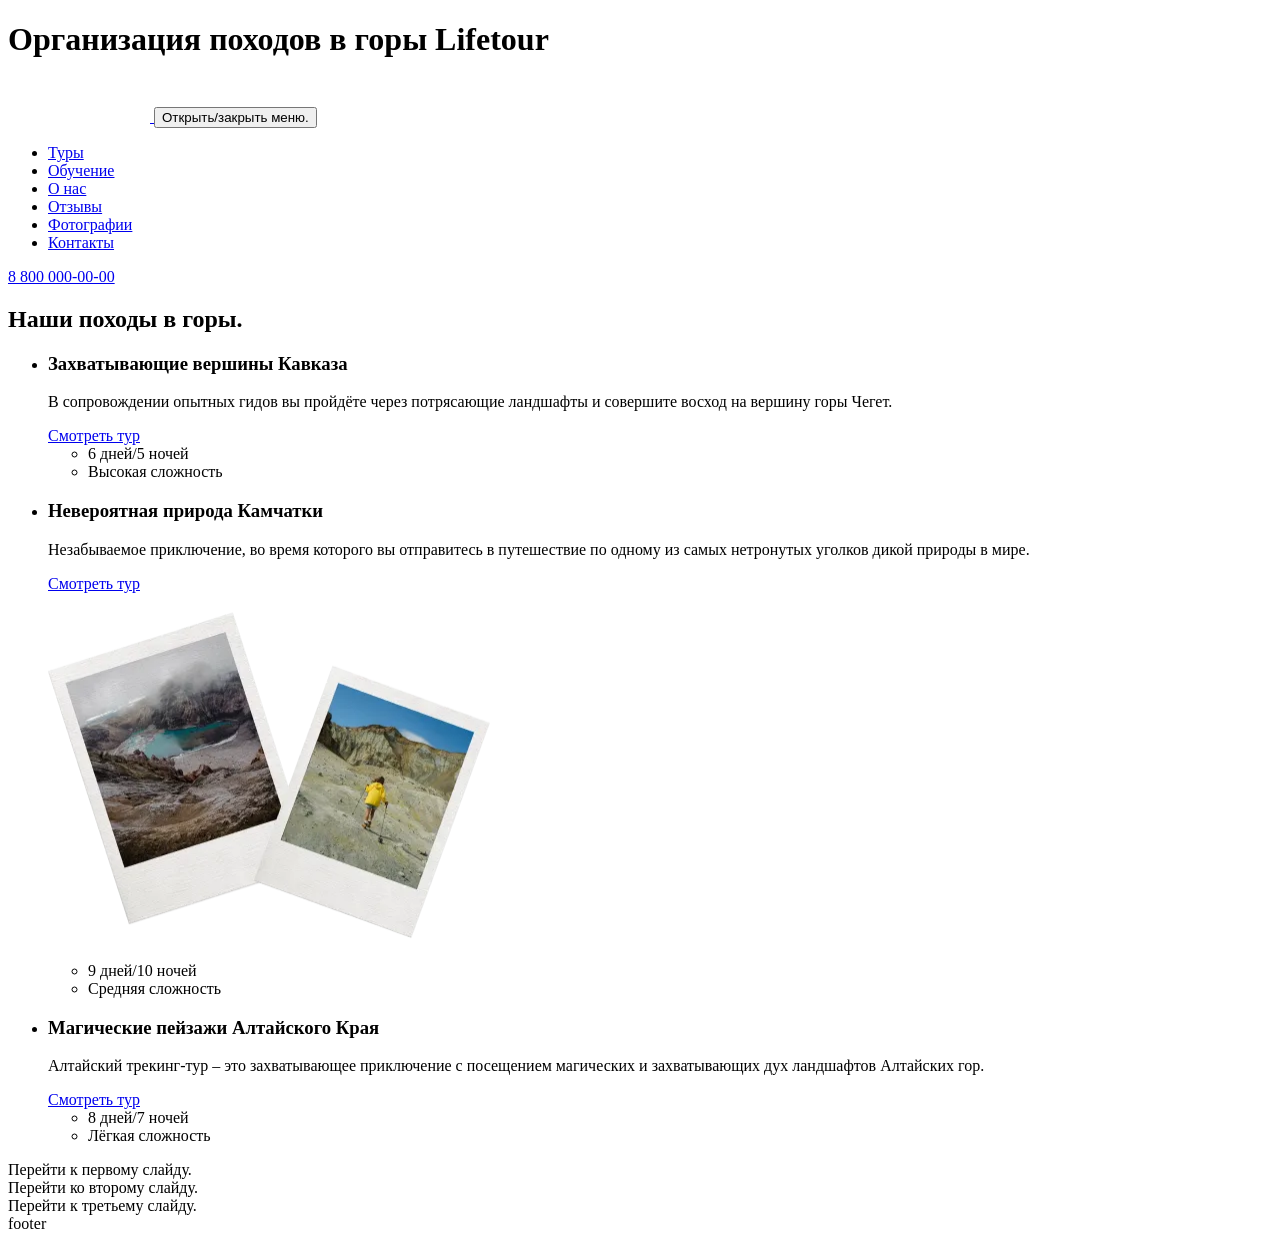
==== source/index.html @ 51456b92 "add header and hero blocks" ====
<!DOCTYPE html>
<html lang="ru" data-validate="html">

<head>

  <meta charset="UTF-8">
  <meta name="viewport" content="width=device-width, initial-scale=1.0">
  <meta name="description" content="Организация походов в горы Lifetour.">
  <title>Путешествия с Lifetour</title>
  <!-- <link rel="preload" href="fonts/montserrat/montserrat-bold.woff2" as="font" type="font/woff2" crossorigin="anonymous">
  <link rel="preload" href="fonts/montserrat/montserrat-extra-bold.woff2" as="font" type="font/woff2" crossorigin="anonymous">
  <link rel="preload" href="fonts/montserrat/montserrat-light.woff2" as="font" type="font/woff2" crossorigin="anonymous">
  <link rel="preload" href="fonts/montserrat/montserrat-medium.woff2" as="font" type="font/woff2" crossorigin="anonymous">
  <link rel="preload" href="fonts/montserrat/montserrat-regular.woff2" as="font" type="font/woff2" crossorigin="anonymous">
  <link rel="preload" href="fonts/montserrat/montserrat-semi-bold.woff2" as="font" type="font/woff2" crossorigin="anonymous"> -->
  <link rel="preload" href="fonts/montserrat/montserrat-bold.ttf" as="font" type="font/ttf" crossorigin="anonymous">
  <link rel="preload" href="fonts/montserrat/montserrat-extra-bold.ttf" as="font" type="font/ttf" crossorigin="anonymous">
  <link rel="preload" href="fonts/montserrat/montserrat-light.ttf" as="font" type="font/ttf" crossorigin="anonymous">
  <link rel="preload" href="fonts/montserrat/montserrat-medium.ttf" as="font" type="font/ttf" crossorigin="anonymous">
  <link rel="preload" href="fonts/montserrat/montserrat-regular.ttf" as="font" type="font/ttf" crossorigin="anonymous">
  <link rel="preload" href="fonts/montserrat/montserrat-semi-bold.ttf" as="font" type="font/ttf" crossorigin="anonymous">
  <link rel="icon" href="favicon.ico">
  <link rel="icon" type="image/png" sizes="32x32" href="img/favicon.png">
  <link rel="stylesheet" href="sass/style.scss">

</head>

<body class="body">
  <div class="wrapper">

    <h1 class="visually-hidden">Организация походов в горы Lifetour</h1>

    <header class="header" id="header" data-test="header">
      <div class="header__container container">
        <nav class="header__nav nav nav--closed nav--nojs">
          <a class="nav__logo logo" href="index.html" aria-current="page">
            <picture>
              <img src="img/logo.svg" width="142" height="42" alt="Логотип компании Lifetour.">
            </picture>
          </a>
          <button class="nav__toggle button-reset" type="button">
            <span class="visually-hidden">Открыть/закрыть меню.</span>
          </button>

          <ul class="nav__list list-reset">
            <li class="nav__item">
              <a class="nav__link link-reset" href="#tours">Туры</a>
            </li>
            <li class="nav__item">
              <a class="nav__link link-reset" href="#training">Обучение</a>
            </li>
            <li class="nav__item">
              <a class="nav__link link-reset" href="#about">О нас</a>
            </li>
            <li class="nav__item">
              <a class="nav__link link-reset" href="#reviews">Отзывы</a>
            </li>
            <li class="nav__item">
              <a class="nav__link link-reset" href="#gallery">Фотографии</a>
            </li>
            <li class="nav__item">
              <a class="nav__link link-reset" href="#form">Контакты</a>
            </li>
          </ul>

          <a class="nav__contacts link-reset" href="tel:88000000000">8 800 000-00-00</a>
        </nav>
      </div>
    </header>

    <main class="main-content">

      <section class="hero" id="hero" data-test="hero">

        <h2 class="visually-hidden">Наши походы в горы.</h2>

        <div class="hero__container">

          <div class="hero__swiper swiper">

            <ul class="hero__list list-reset swiper-wrapper">

              <li class="hero__item swiper-slide" tabindex="0">
                <div class="hero__item-wrapper">
                  <div class="hero__item-content">
                    <h3>Захватывающие вершины&nbsp;Кавказа</h3>
                    <p>В сопровождении опытных гидов вы пройдёте через потрясающие ландшафты и совершите восход на вершину горы Чегет.</p>
                  </div>
                  <a class="hero__content-button button" href="#form">Смотреть тур</a>

                  <ul class="hero__details-list list-reset">
                    <li class="hero__details-item hero__details-item--time">6 дней/5 ночей</li>
                    <li class="hero__details-item hero__details-item--level">Высокая сложность</li>
                  </ul>

                </div>

              </li>

              <li class="hero__item swiper-slide" tabindex="0">
                <div class="hero__item-wrapper">
                  <div class="hero__item-content">
                    <h3>Невероятная природа Камчатки</h3>
                    <p>Незабываемое приключение, во время которого вы отправитесь в путешествие по одному из самых нетронутых уголков дикой природы в мире.</p>
                  </div>

                  <a class="hero__content-button button" href="#form">Смотреть тур</a>

                  <div class="hero__image">
                    <picture>
                      <source type="image/webp" media="(min-width: 1440px)" srcset="img/hero/2-hero-desktop-img@1.webp 1x, img/hero/2-hero-desktop-img@2.webp 2x" width="410" height="459">
                      <source type="image/png" media="(min-width: 1440px)" srcset="img/hero/2-hero-desktop-img@1.png 1x, img/hero/2-hero-desktop-img@2.png 2x" width="410" height="459">
                      <source type="image/webp" media="(min-width: 768px)" srcset="img/hero/2-hero-tablet-img@1.webp 1x, img/hero/2-hero-tablet-img@1.webp 2x" width="442" height="365">
                      <img src="img/hero/2-hero-tablet-img@1.png" srcset="img/hero/2-hero-tablet-img@2.png 2x" alt="Две фотографии походов по Камчатке в рамке полароид. На первой - вулкан. На второй - девушка в жёлтом с трекинговыми палками." width="442" height="365">
                    </picture>
                  </div>

                  <ul class="hero__details-list list-reset">
                    <li class="hero__details-item hero__details-item--time">9 дней/10 ночей</li>
                    <li class="hero__details-item hero__details-item--level">Средняя сложность</li>
                  </ul>

                </div>

              </li>

              <li class="hero__item swiper-slide" tabindex="0">
                <div class="hero__item-wrapper">
                  <div class="hero__item-content">
                    <h3>Магические пейзажи Алтайского Края</h3>
                    <p>Алтайский трекинг-тур – это захватывающее приключение с посещением магических и захватывающих дух ландшафтов Алтайских гор.</p>
                  </div>
                  <a class="hero__content-button button" href="#form">Смотреть тур</a>

                  <ul class="hero__details-list list-reset">
                    <li class="hero__details-item hero__details-item--time">8 дней/7 ночей</li>
                    <li class="hero__details-item hero__details-item--level">Лёгкая сложность</li>
                  </ul>

                </div>

              </li>

            </ul>

            <div class="hero__pagination swiper-pagination">
              <div class="hero__pagination-bullet swiper-pagination-bullet swiper-pagination-bullet-active" tabindex="0" role="button" aria-current="true">
                <span class="visually-hidden">Перейти к первому слайду.</span>
              </div>
              <div class="hero__pagination-bullet swiper-pagination-bullet" tabindex="0" role="button" aria-current="true">
                <span class="visualy-hidden">Перейти ко второму слайду.</span>
              </div>
              <div class="hero__pagination-bullet swiper-pagination-bullet" tabindex="0" role="button" aria-current="true">
                <span class="visualy-hidden">Перейти к третьему слайду.</span>
              </div>
            </div>

          </div>

        </div>

      </section>

      <!-- <section class="tours" id="tours" data-test="tours">
        tours
      </section>

      <section class="training" id="training" data-test="training">
        training
      </section>

      <section class="about" id="about" data-test="about">
        about
      </section>

      <section class="reviews" id="reviews" data-test="reviews">
        reviews
      </section>

      <section class="advantages" id="advantages" data-test="adv">
        advantages
      </section>

      <section class="gallery" id="gallery" data-test="gallery">
        gallery
      </section>

      <section class="form" id="form" data-test="form">
        form
      </section> -->

    </main>

    <footer class="footer" id="footer" data-test="footer">
      footer
    </footer>

  </div>

  <!--  <img src="/__spritemap#sprite-logo-view" alt="Это спрайт">
  <svg>
    <use href="/__spritemap#sprite-user"></use>
  </svg>


  <div data-test="about">about</div>
  <div data-test="reviews">reviews</div>
  <div data-test="adv">adv</div>
  <div data-test="gallery">gallery</div>
  <div data-test="form">form</div>
  <div data-test="footer">footer</div> -->

  <script type="module" src="js/main.js"></script>
</body>

</html>
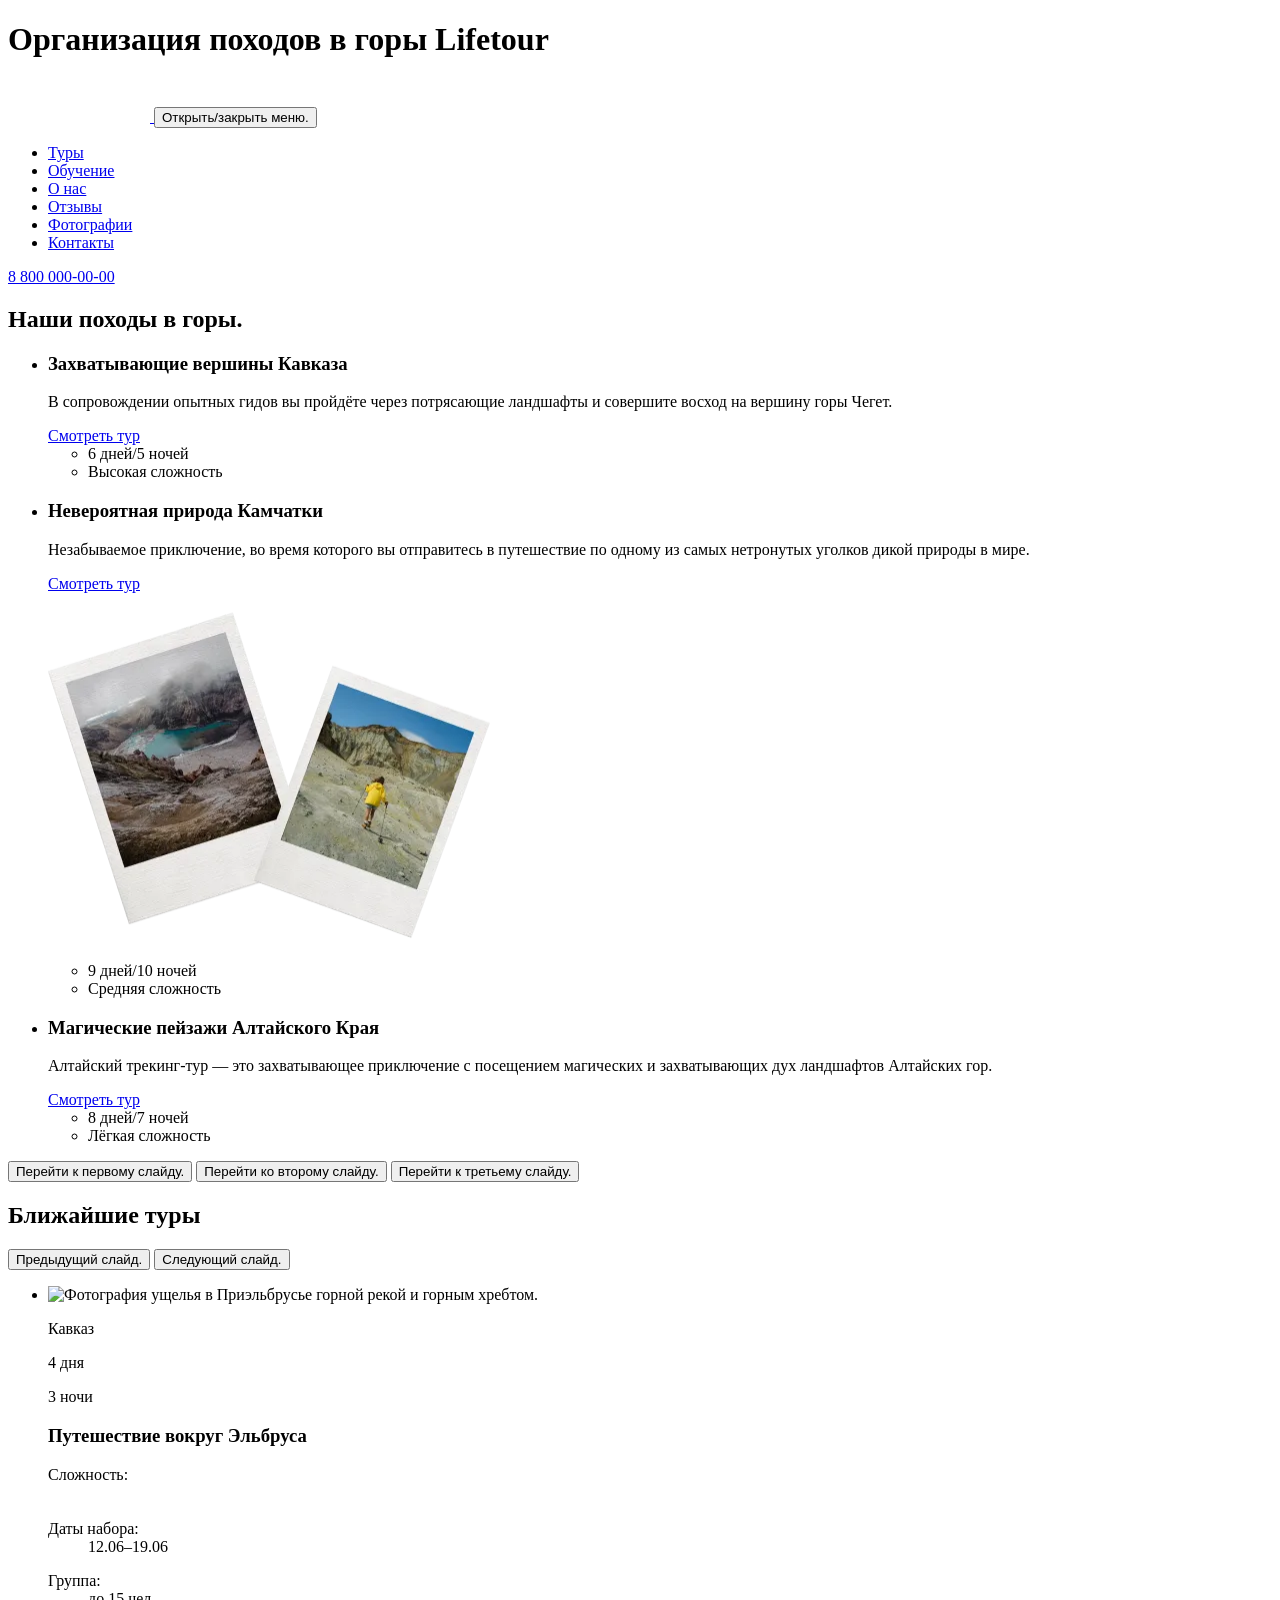
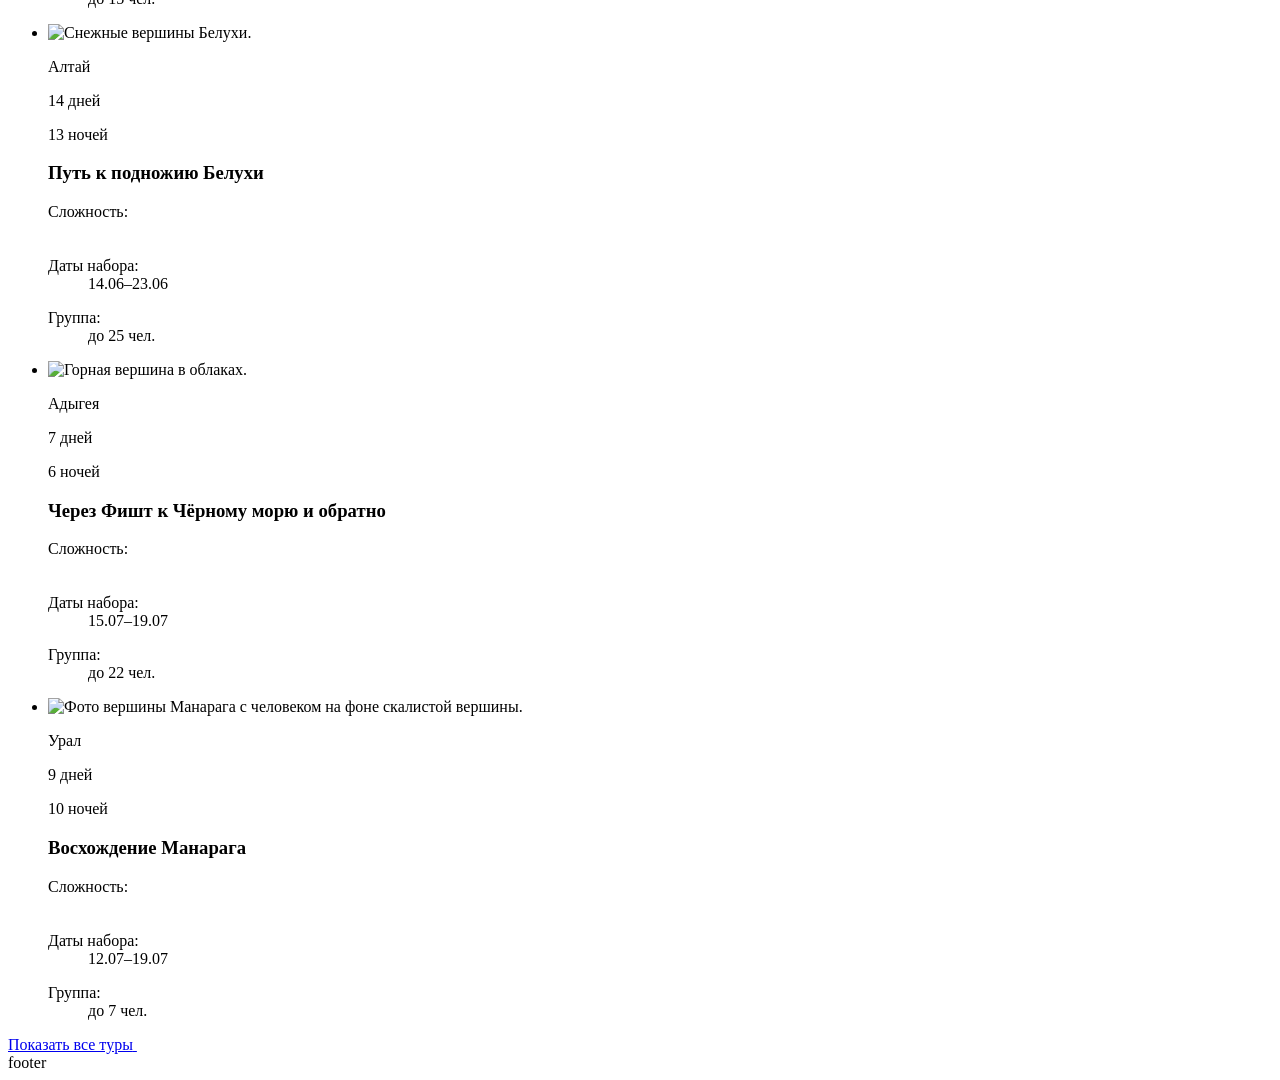
==== commit 0ef88bb6: "add the tours block" ====
--- a/source/index.html
+++ b/source/index.html
@@ -97,7 +97,7 @@
 
               </li>
 
-              <li class="hero__item swiper-slide" tabindex="0">
+              <li class="hero__item swiper-slide" tabindex="-1">
                 <div class="hero__item-wrapper">
                   <div class="hero__item-content">
                     <h3>Невероятная природа Камчатки</h3>
@@ -124,11 +124,11 @@
 
               </li>
 
-              <li class="hero__item swiper-slide" tabindex="0">
+              <li class="hero__item swiper-slide" tabindex="-1">
                 <div class="hero__item-wrapper">
                   <div class="hero__item-content">
                     <h3>Магические пейзажи Алтайского Края</h3>
-                    <p>Алтайский трекинг-тур – это захватывающее приключение с посещением магических и захватывающих дух ландшафтов Алтайских гор.</p>
+                    <p>Алтайский трекинг-тур — это захватывающее приключение с посещением магических и захватывающих дух ландшафтов Алтайских гор.</p>
                   </div>
                   <a class="hero__content-button button" href="#form">Смотреть тур</a>
 
@@ -144,15 +144,15 @@
             </ul>
 
             <div class="hero__pagination swiper-pagination">
-              <div class="hero__pagination-bullet swiper-pagination-bullet swiper-pagination-bullet-active" tabindex="0" role="button" aria-current="true">
+              <button class="hero__pagination-bullet swiper-pagination-bullet swiper-pagination-bullet-active" aria-current="true" type="button" tabindex="0">
                 <span class="visually-hidden">Перейти к первому слайду.</span>
-              </div>
-              <div class="hero__pagination-bullet swiper-pagination-bullet" tabindex="0" role="button" aria-current="true">
+              </button>
+              <button class="hero__pagination-bullet swiper-pagination-bullet" type="button" tabindex="-1">
                 <span class="visualy-hidden">Перейти ко второму слайду.</span>
-              </div>
-              <div class="hero__pagination-bullet swiper-pagination-bullet" tabindex="0" role="button" aria-current="true">
+              </button>
+              <button class="hero__pagination-bullet swiper-pagination-bullet" type="button" tabindex="-1">
                 <span class="visualy-hidden">Перейти к третьему слайду.</span>
-              </div>
+              </button>
             </div>
 
           </div>
@@ -161,11 +161,233 @@
 
       </section>
 
-      <!-- <section class="tours" id="tours" data-test="tours">
-        tours
-      </section>
-
-      <section class="training" id="training" data-test="training">
+      <section class="tours" id="tours" data-test="tours">
+
+        <div class="tours__container container">
+
+          <div class="tours__swiper swiper">
+
+            <div class="tours__title title">
+              <h2 data-content="Ближайшие туры">Ближайшие туры</h2>
+            </div>
+
+            <div class="tours__buttons swiper-button">
+              <button class="tours__button tours__button--prev button-reset swiper-button swiper-button-prev" type="button">
+                <span class="visually-hidden">Предыдущий слайд.</span>
+              </button>
+
+              <button class="tours__button tours__button--next  button-reset swiper-button swiper-button-next" type="button">
+                <span class="visually-hidden">Следующий слайд.</span>
+              </button>
+            </div>
+
+            <ul class="tours__list list-reset swiper-wrapper">
+
+              <li class="tours__item swiper-slide">
+
+                <div class="tours__card-image">
+                  <picture>
+                    <source type="image/webp" srcset="img/tours/1-tours-card@1.webp 1x, img/tours/1-tours-card@2.webp 2x">
+                    <img src="img/tours/1-tours-card@1.jpg" srcset="img/tours/1-tours-card@2.jpg 2x" alt="Фотография ущелья в Приэльбрусье горной рекой и горным хребтом." width="380" height="416">
+                  </picture>
+                </div>
+
+                <div class="tours__content">
+                  <div class="tours__card-info">
+                    <p class="tours__place">Кавказ</p>
+                    <div class="tours__stats">
+                      <p class="tours__stats-days">4 дня</p>
+                      <p class="tours__stats-nights">3 ночи</p>
+                    </div>
+                  </div>
+
+                  <h3 class="tours__card-title">Путешествие вокруг Эльбруса</h3>
+
+                  <div class="tours__card-details">
+
+                    <dl class="tours__card-level">
+                      <dt class="tours__card-term">Сложность:</dt>
+                      <dd class="tours__card-description">
+                        <svg width="84" height="16" aria-hidden="true">
+                          <title class="visually-hidden">4 из 5 звезды.</title>
+                          <use href="/__spritemap#sprite-stars-4-out-of-5"></use>
+                        </svg>
+                      </dd>
+                    </dl>
+
+                    <dl class="tours__card-date">
+                      <dt class="tours__card-term">Даты набора:</dt>
+                      <dd class="tours__card-description">12.06–19.06</dd>
+                    </dl>
+
+                    <dl class="tours__card-group">
+                      <dt class="tours__card-term">Группа:</dt>
+                      <dd class="tours__card-description">до 15 чел.</dd>
+                    </dl>
+
+                  </div>
+                </div>
+
+              </li>
+
+              <li class="tours__item swiper-slide">
+
+                <div class="tours__card-image">
+                  <picture>
+                    <source type="image/webp" srcset="img/tours/2-tours-card@1.webp 1x, img/tours/2-tours-card@2.webp 2x">
+                    <img src="img/tours/2-tours-card@1.jpg" srcset="img/tours/2-tours-card@2.jpg 2x" alt="Снежные вершины Белухи." width="380" height="416">
+                  </picture>
+                </div>
+
+                <div class="tours__content">
+                  <div class="tours__card-info">
+                    <p class="tours__place">Алтай</p>
+                    <div class="tours__stats">
+                      <p class="tours__stats-days">14 дней</p>
+                      <p class="tours__stats-nights">13 ночей</p>
+                    </div>
+                  </div>
+
+                  <h3 class="tours__card-title">Путь к подножию Белухи</h3>
+
+                  <div class="tours__card-details">
+
+                    <dl class="tours__card-level">
+                      <dt class="tours__card-term">Сложность:</dt>
+                      <dd class="tours__card-description">
+                        <svg width="84" height="16" aria-hidden="true">
+                          <title class="visually-hidden">3 из 5 звезд.</title>
+                          <use href="/__spritemap#sprite-stars-3-out-of-5"></use>
+                        </svg>
+                      </dd>
+                    </dl>
+
+                    <dl class="tours__card-date">
+                      <dt class="tours__card-term">Даты набора:</dt>
+                      <dd class="tours__card-description">14.06–23.06</dd>
+                    </dl>
+
+                    <dl class="tours__card-group">
+                      <dt class="tours__card-term">Группа:</dt>
+                      <dd class="tours__card-description">до 25 чел.</dd>
+                    </dl>
+
+                  </div>
+                </div>
+
+              </li>
+
+              <li class="tours__item swiper-slide">
+
+                <div class="tours__card-image">
+                  <picture>
+                    <source type="image/webp" srcset="img/tours/3-tours-card@1.webp 1x, img/tours/3-tours-card@2.webp 2x">
+                    <img src="img/tours/3-tours-card@1.jpg" srcset="img/tours/3-tours-card@2.jpg 2x" alt="Горная вершина в облаках." width="380" height="416">
+                  </picture>
+                </div>
+
+                <div class="tours__content">
+                  <div class="tours__card-info">
+                    <p class="tours__place">Адыгея</p>
+                    <div class="tours__stats">
+                      <p class="tours__stats-days">7 дней</p>
+                      <p class="tours__stats-nights">6 ночей</p>
+                    </div>
+                  </div>
+
+                  <h3 class="tours__card-title">Через Фишт
+                    к Чёрному морю и обратно</h3>
+
+                  <div class="tours__card-details">
+
+                    <dl class="tours__card-level">
+                      <dt class="tours__card-term">Сложность:</dt>
+                      <dd class="tours__card-description">
+                        <svg width="84" height="16" aria-hidden="true">
+                          <title class="visually-hidden">4 из 5 звезды.</title>
+                          <use href="/__spritemap#sprite-stars-4-out-of-5"></use>
+                        </svg>
+                      </dd>
+                    </dl>
+
+                    <dl class="tours__card-date">
+                      <dt class="tours__card-term">Даты набора:</dt>
+                      <dd class="tours__card-description">15.07–19.07</dd>
+                    </dl>
+
+                    <dl class="tours__card-group">
+                      <dt class="tours__card-term">Группа:</dt>
+                      <dd class="tours__card-description">до 22 чел.</dd>
+                    </dl>
+
+                  </div>
+                </div>
+
+              </li>
+
+              <li class="tours__item swiper-slide">
+
+                <div class="tours__card-image">
+                  <picture>
+                    <source type="image/webp" srcset="img/tours/4-tours-card@1.webp 1x, img/tours/4-tours-card@2.webp 2x">
+                    <img src="img/tours/4-tours-card@1.jpg" srcset="img/tours/4-tours-card@2.jpg 2x" alt="Фото вершины Манарага с человеком на фоне скалистой вершины." width="380" height="416">
+                  </picture>
+                </div>
+
+                <div class="tours__content">
+                  <div class="tours__card-info">
+                    <p class="tours__place">Урал</p>
+                    <div class="tours__stats">
+                      <p class="tours__stats-days">9 дней</p>
+                      <p class="tours__stats-nights">10 ночей</p>
+                    </div>
+                  </div>
+
+                  <h3 class="tours__card-title">Восхождение
+                    Манарага</h3>
+
+                  <div class="tours__card-details">
+
+                    <dl class="tours__card-level">
+                      <dt class="tours__card-term">Сложность:</dt>
+                      <dd class="tours__card-description">
+                        <svg width="84" height="16" aria-hidden="true">
+                          <title class="visually-hidden">5 из 5 звезд.</title>
+                          <use href="/__spritemap#sprite-stars-5-out-of-5"></use>
+                        </svg>
+                      </dd>
+                    </dl>
+
+                    <dl class="tours__card-date">
+                      <dt class="tours__card-term">Даты набора:</dt>
+                      <dd class="tours__card-description">12.07–19.07</dd>
+                    </dl>
+
+                    <dl class="tours__card-group">
+                      <dt class="tours__card-term">Группа:</dt>
+                      <dd class="tours__card-description">до 7 чел.</dd>
+                    </dl>
+
+                  </div>
+                </div>
+
+              </li>
+
+            </ul>
+
+          </div>
+
+          <a class="tours__link link-reset" href="#advantages">
+            <span class="tours__link-text">Показать все туры</span>
+            <svg width="9" height="14" aria-hidden="true">
+              <use href="/__spritemap#sprite-link-arrow"></use>
+            </svg>
+          </a>
+
+        </div>
+      </section>
+
+      <!-- <section class="training" id="training" data-test="training">
         training
       </section>
 
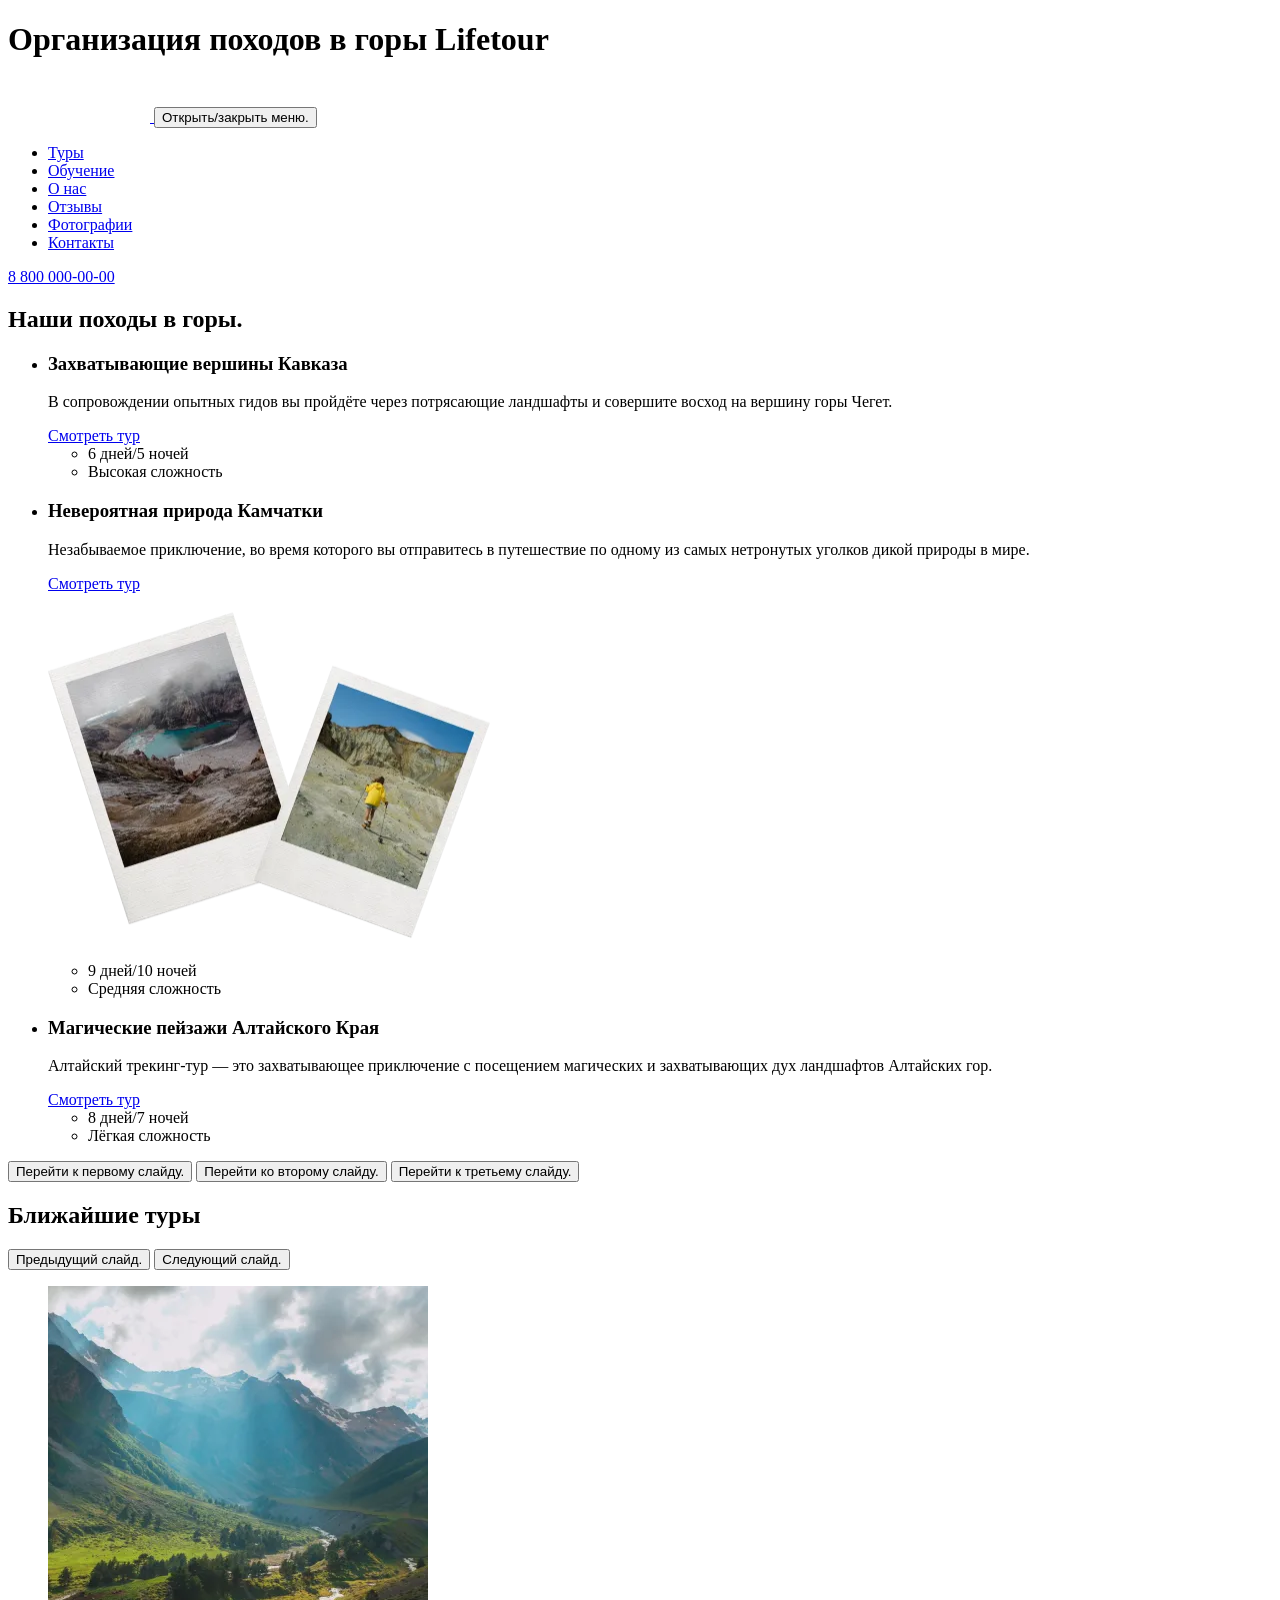
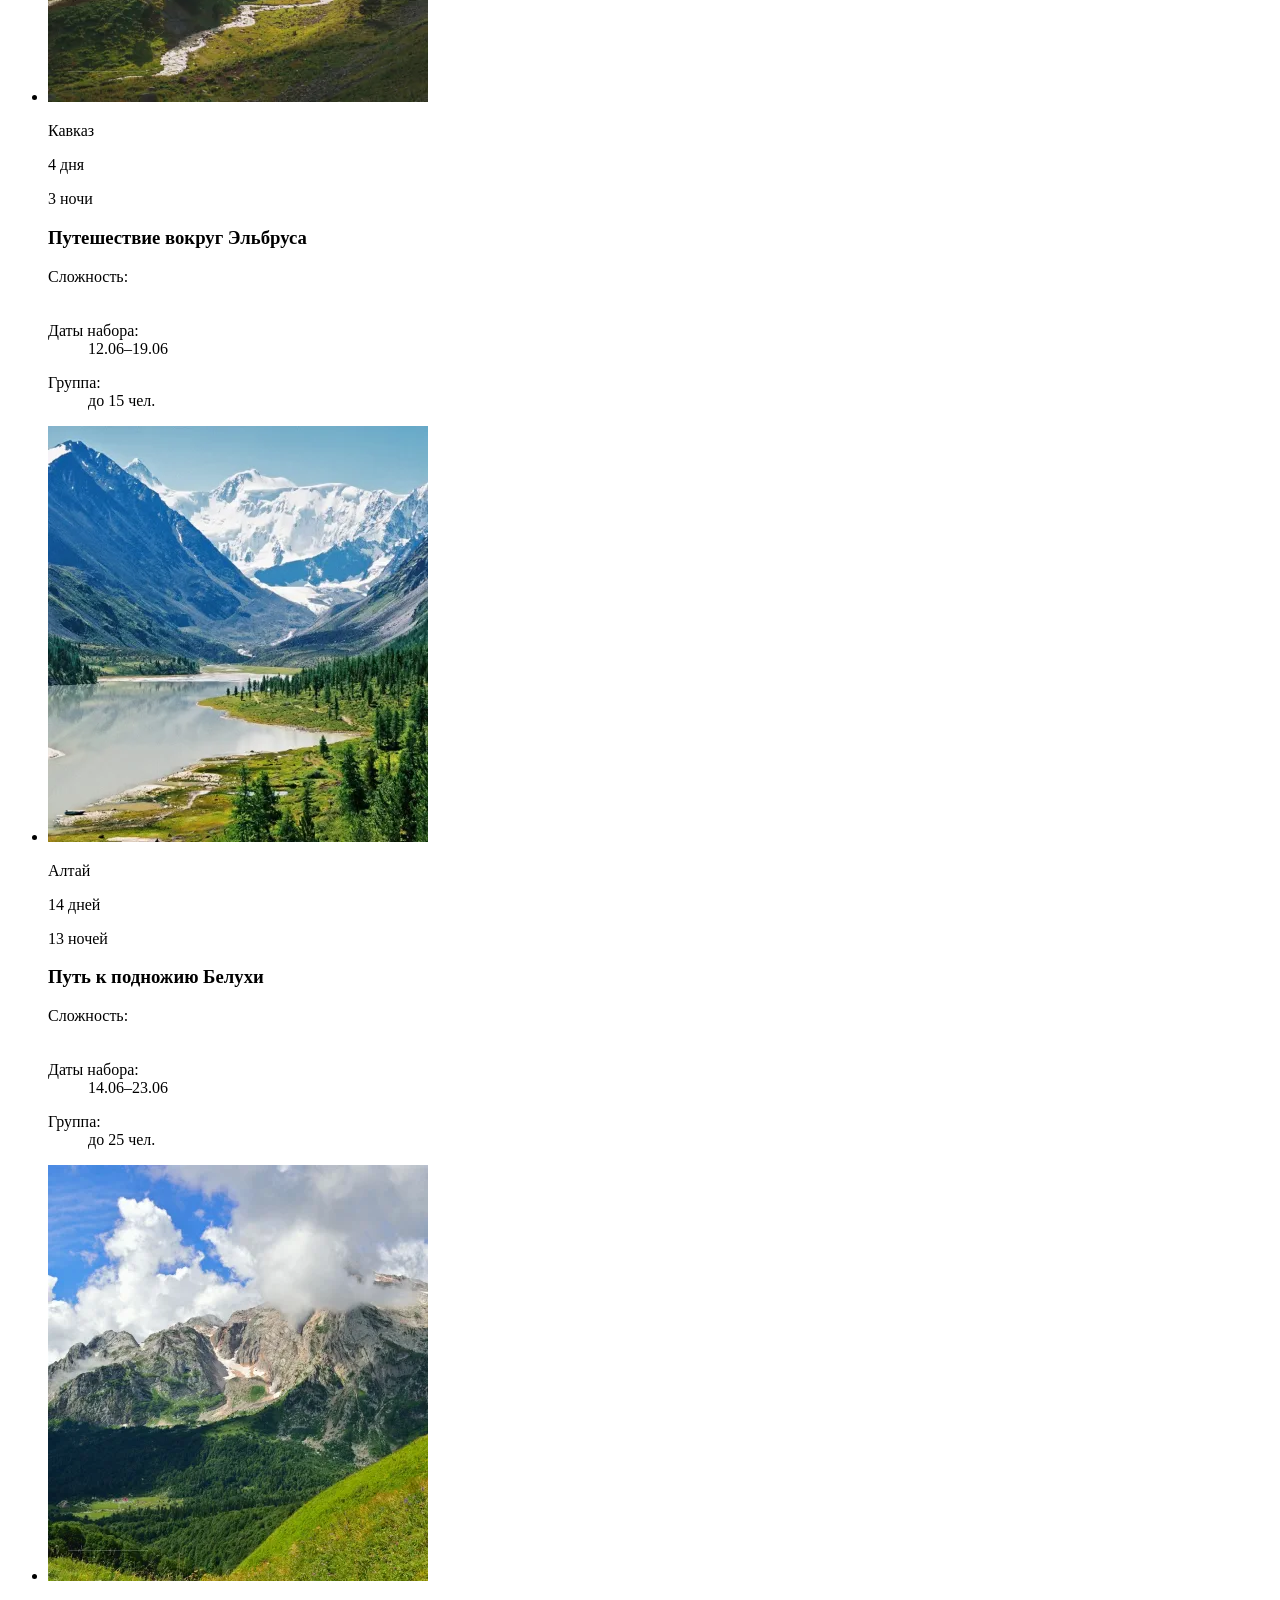
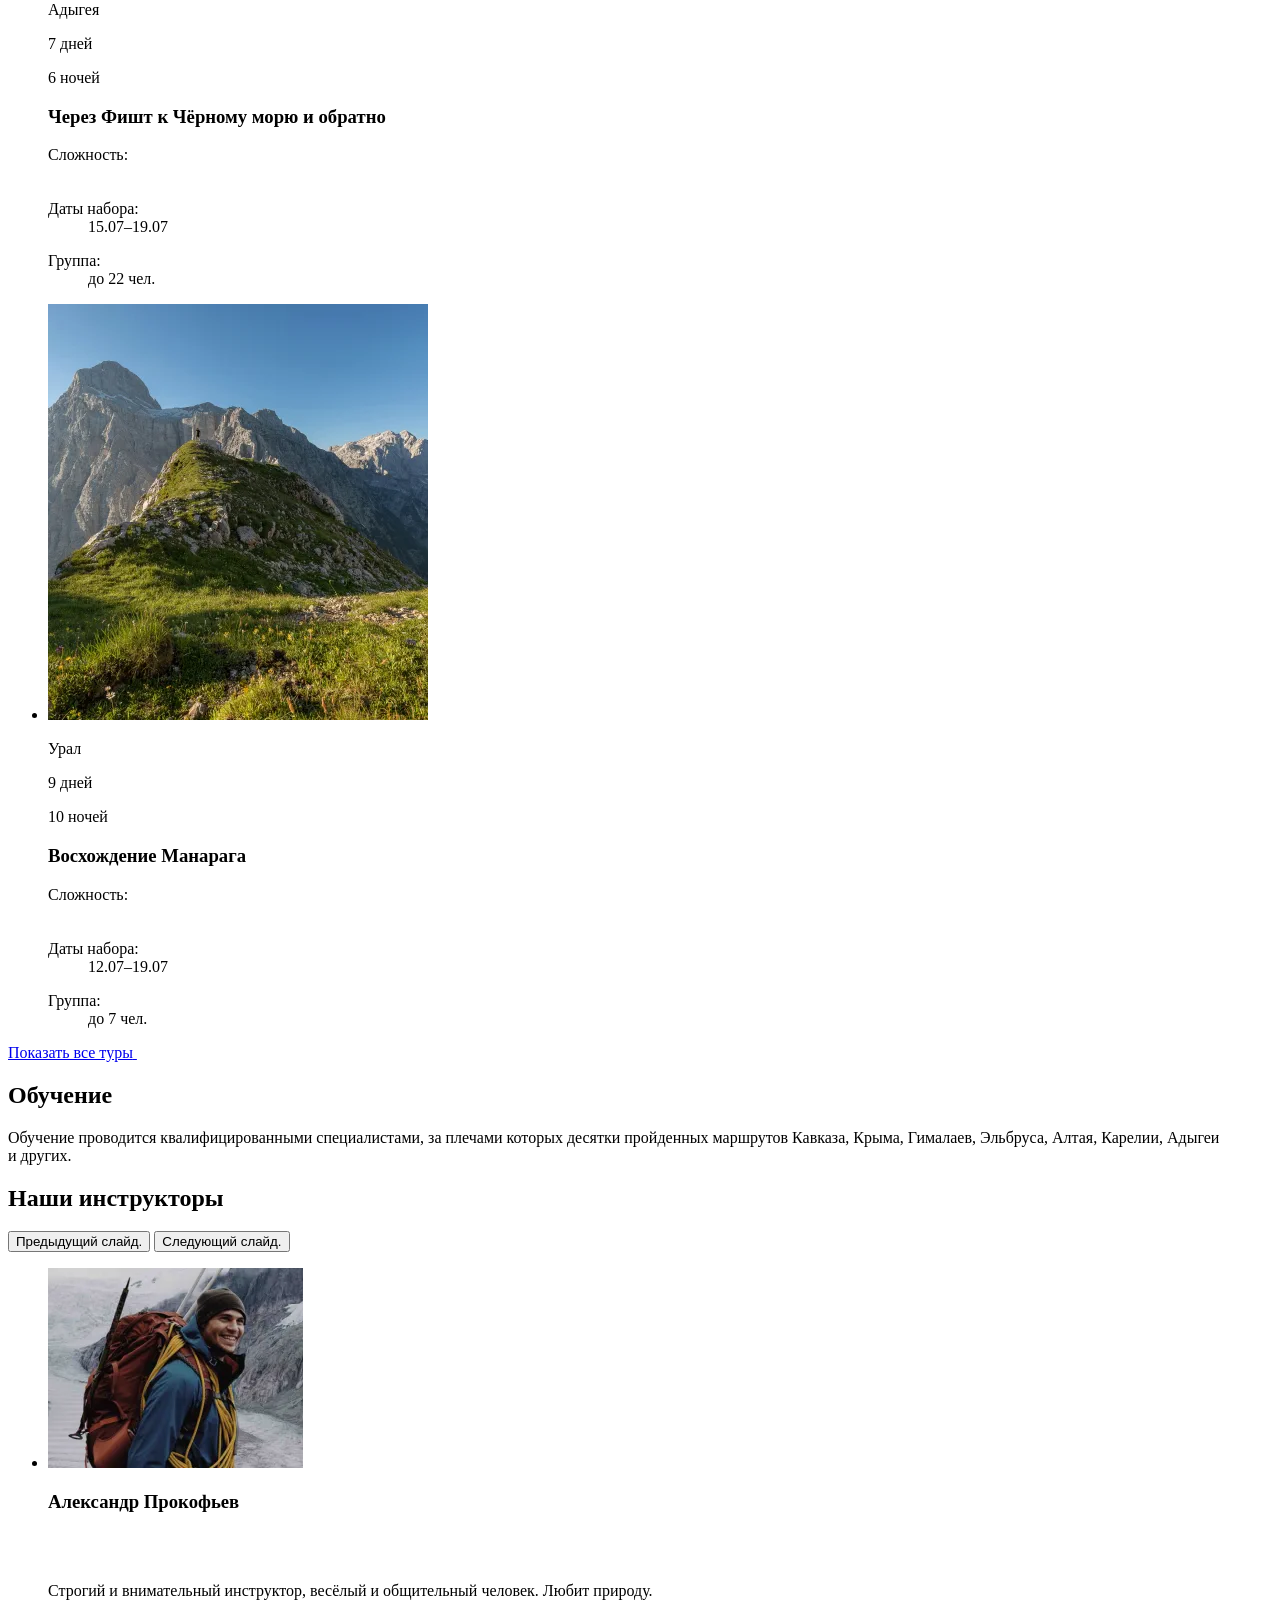
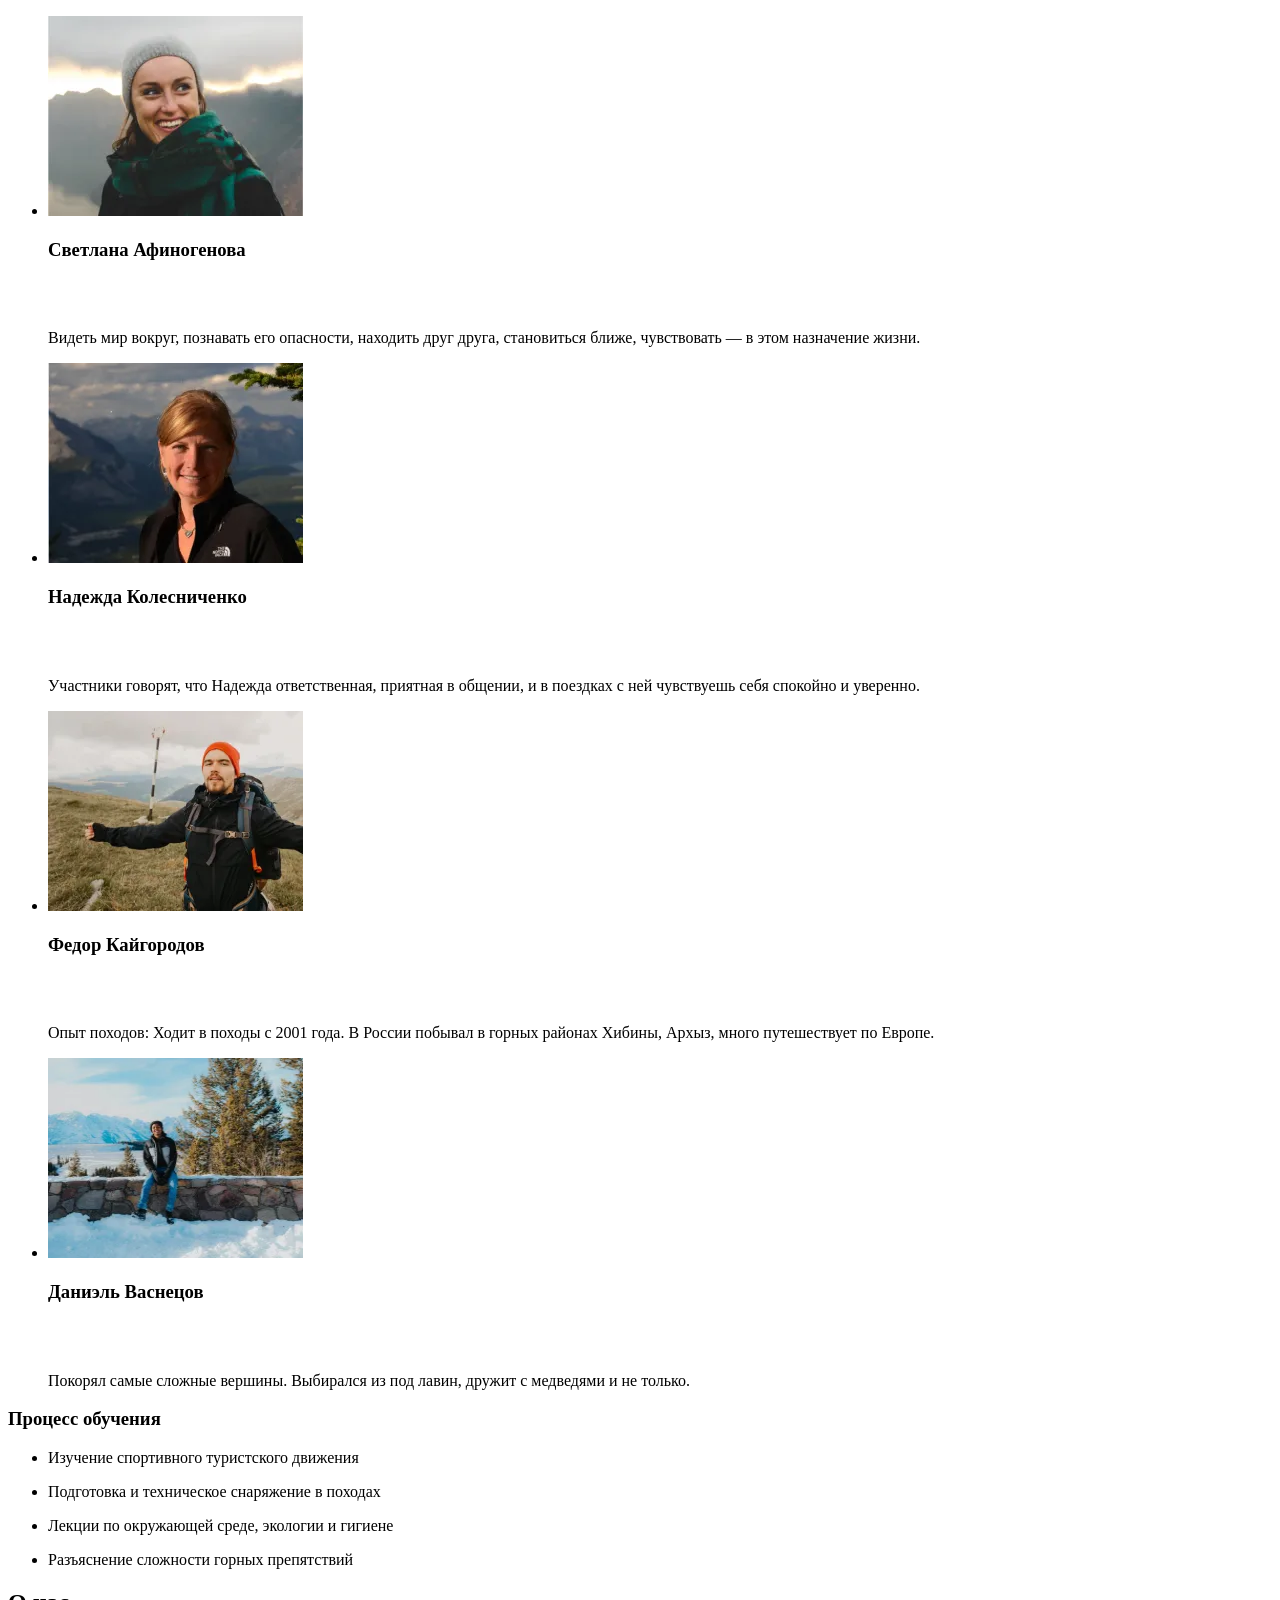
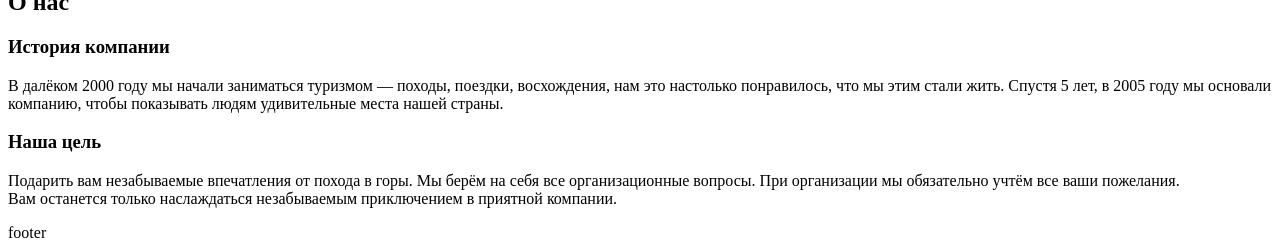
==== commit 2e64480a: "add the about block" ====
--- a/source/index.html
+++ b/source/index.html
@@ -385,17 +385,214 @@
           </a>
 
         </div>
+
       </section>
 
-      <!-- <section class="training" id="training" data-test="training">
-        training
+      <section class="training" id="training" data-test="training">
+        <div class="training__container container">
+
+          <div class="training__title title">
+            <h2 data-content="Обучение">Обучение</h2>
+          </div>
+
+          <div class="training__intro">
+            <p>Обучение проводится квалифицированными специалистами, за&nbsp;плечами&nbsp;которых десятки пройденных маршрутов Кавказа, Крыма, Гималаев, Эльбруса, Алтая, Карелии, Адыгеи и других.</p>
+          </div>
+
+          <div class="training__swiper swiper">
+
+            <h2 class="training__subtitle">Наши инструкторы</h2>
+
+            <div class="training__buttons swiper-button">
+              <button class="training__button training__button--prev button-reset swiper-button swiper-button-prev" type="button">
+                <span class="visually-hidden">Предыдущий слайд.</span>
+              </button>
+
+              <button class="training__button training__button--next  button-reset swiper-button swiper-button-next" type="button">
+                <span class="visually-hidden">Следующий слайд.</span>
+              </button>
+            </div>
+
+            <ul class="training__list list-reset swiper-wrapper">
+
+              <li class="training__item swiper-slide">
+
+                <div class="training__card-container">
+
+                  <div class="training__card-image">
+                    <picture>
+                      <source type="image/webp" srcset="img/training/1-training@1.webp 1x, img/training/1-training@2.webp 2x">
+                      <img src="img/training/1-training@1.jpg" srcset="img/training/1-training@2.jpg 2x" alt="Улыбающийся мужчина с альпинистской экипировкой, туристическим рюкзаком на фоне горного пейзажа." width="255" height="200">
+                    </picture>
+                  </div>
+
+                  <div class="training__card-content">
+                    <h3>Александр Прокофьев</h3>
+                    <a class="training__card-social" href="https://vk.com/htmlacademy" aria-label="Вконтакте.">
+                      <svg width="30" height="30">
+                        <title class="visually-hidden">Иконка соцсети Вконтакте.</title>
+                        <use href="/__spritemap#sprite-vk-trainers"></use>
+                      </svg>
+                    </a>
+                    <p>Строгий и внимательный инструктор, весёлый и общительный человек. Любит природу.</p>
+                  </div>
+                </div>
+              </li>
+
+              <li class="training__item swiper-slide">
+
+                <div class="training__card-container">
+
+                  <div class="training__card-image">
+                    <picture>
+                      <source type="image/webp" srcset="img/training/2-training@1.webp 1x, img/training/2-training@2.webp 2x">
+                      <img src="img/training/2-training@1.jpg" srcset="img/training/2-training@2.jpg 2x" alt="Улыбающаяся девушка в зеленом шарфе и шапке." width="255" height="200">
+                    </picture>
+                  </div>
+
+                  <div class="training__card-content">
+                    <h3>Светлана Афиногенова</h3>
+                    <a class="training__card-social" href="https://vk.com/htmlacademy" aria-label="Вконтакте.">
+                      <svg width="30" height="30">
+                        <title class="visually-hidden">Иконка соцсети Вконтакте.</title>
+                        <use href="/__spritemap#sprite-vk-trainers"></use>
+                      </svg>
+                    </a>
+                    <p>Видеть мир вокруг, познавать его опасности, находить друг друга, становиться ближе, чувствовать — в этом назначение жизни.</p>
+                  </div>
+                </div>
+              </li>
+
+              <li class="training__item swiper-slide">
+
+                <div class="training__card-container">
+
+                  <div class="training__card-image">
+                    <picture>
+                      <source type="image/webp" srcset="img/training/3-training@1.webp 1x, img/training/3-training@2.webp 2x">
+                      <img src="img/training/3-training@1.jpg" srcset="img/training/3-training@2.jpg 2x" alt="Улыбающаяся двушка на фоне горы с рыжими волосами." width="255" height="200">
+                    </picture>
+                  </div>
+
+                  <div class="training__card-content">
+                    <h3>Надежда Колесниченко</h3>
+                    <a class="training__card-social" href="https://vk.com/htmlacademy" aria-label="Вконтакте.">
+                      <svg width="30" height="30">
+                        <title class="visually-hidden">Иконка соцсети Вконтакте.</title>
+                        <use href="/__spritemap#sprite-vk-trainers"></use>
+                      </svg>
+                    </a>
+                    <p>Участники говорят, что Надежда ответственная, приятная в общении, и в поездках с ней чувствуешь себя спокойно и уверенно.</p>
+                  </div>
+                </div>
+              </li>
+
+              <li class="training__item swiper-slide">
+
+                <div class="training__card-container">
+
+                  <div class="training__card-image">
+                    <picture>
+                      <source type="image/webp" srcset="img/training/4-training@1.webp 1x, img/training/4-training@2.webp 2x">
+                      <img src="img/training/4-training@1.jpg" srcset="img/training/4-training@2.jpg 2x" alt="Мужчина с альпинистской экипировкой, туристическим рюкзаком на фоне горного пейзажа." width="255" height="200">
+                    </picture>
+                  </div>
+
+                  <div class="training__card-content">
+                    <h3>Федор Кайгородов</h3>
+                    <a class="training__card-social" href="https://vk.com/htmlacademy" aria-label="Вконтакте.">
+                      <svg width="30" height="30">
+                        <title class="visually-hidden">Иконка соцсети Вконтакте.</title>
+                        <use href="/__spritemap#sprite-vk-trainers"></use>
+                      </svg>
+                    </a>
+                    <p>Опыт походов: Ходит в походы с 2001 года. В России побывал в горных районах Хибины, Архыз, много путешествует по Европе.</p>
+                  </div>
+                </div>
+              </li>
+
+              <li class="training__item swiper-slide">
+
+                <div class="training__card-container">
+
+                  <div class="training__card-image">
+                    <picture>
+                      <source type="image/webp" srcset="img/training/5-training@1.webp 1x, img/training/5-training@2.webp 2x">
+                      <img src="img/training/5-training@1.jpg" srcset="img/training/5-training@2.jpg 2x" alt="Улыбающийся мужчина в зимней одежде на фоне зимнего горного пейзажа." width="255" height="200">
+                    </picture>
+                  </div>
+
+                  <div class="training__card-content">
+                    <h3>Даниэль Васнецов</h3>
+                    <a class="training__card-social" href="https://vk.com/htmlacademy" aria-label="Вконтакте.">
+                      <svg width="30" height="30">
+                        <title class="visually-hidden">Иконка соцсети Вконтакте.</title>
+                        <use href="/__spritemap#sprite-vk-trainers"></use>
+                      </svg>
+                    </a>
+                    <p>Покорял самые сложные вершины. Выбирался из под лавин, дружит с медведями и не только.</p>
+                  </div>
+                </div>
+              </li>
+
+            </ul>
+
+          </div>
+
+          <div class="training__process">
+
+            <h3 class="training__process-title">Процесс обучения</h3>
+
+            <ul class="training__process-list list-reset">
+
+              <li class="training__process-item">
+                <p>Изучение спортивного туристского&nbsp;движения</p>
+              </li>
+
+              <li class="training__process-item">
+                <p>Подготовка и техническое снаряжение в походах</p>
+              </li>
+
+              <li class="training__process-item">
+                <p>Лекции по окружающей среде, экологии и гигиене</p>
+              </li>
+
+              <li class="training__process-item">
+                <p>Разъяснение сложности горных препятствий</p>
+              </li>
+
+            </ul>
+          </div>
+
+        </div>
+
       </section>
 
       <section class="about" id="about" data-test="about">
-        about
+        <div class="about__container container">
+          <div class="about__wrapper">
+
+            <div class="about__title title">
+              <h2 data-content="О нас">О нас</h2>
+            </div>
+
+            <div class="about__content">
+              <div class="about__inner">
+                <h3>История компании</h3>
+                <p>В далёком 2000 году мы начали заниматься туризмом — походы, поездки, восхождения, нам это настолько понравилось, что мы этим стали жить. Спустя&nbsp;5 лет, в 2005 году мы основали компанию, чтобы показывать людям удивительные места нашей страны.</p>
+              </div>
+              <div class="about__inner">
+                <h3>Наша цель</h3>
+                <p>Подарить вам незабываемые впечатления от похода в горы. Мы берём на себя все организационные вопросы. При организации мы обязательно учтём все ваши пожелания. Вам останется только наслаждаться незабываемым приключением в приятной компании.</p>
+              </div>
+            </div>
+          </div>
+
+        </div>
+
       </section>
 
-      <section class="reviews" id="reviews" data-test="reviews">
+      <!-- <section class="reviews" id="reviews" data-test="reviews">
         reviews
       </section>
 
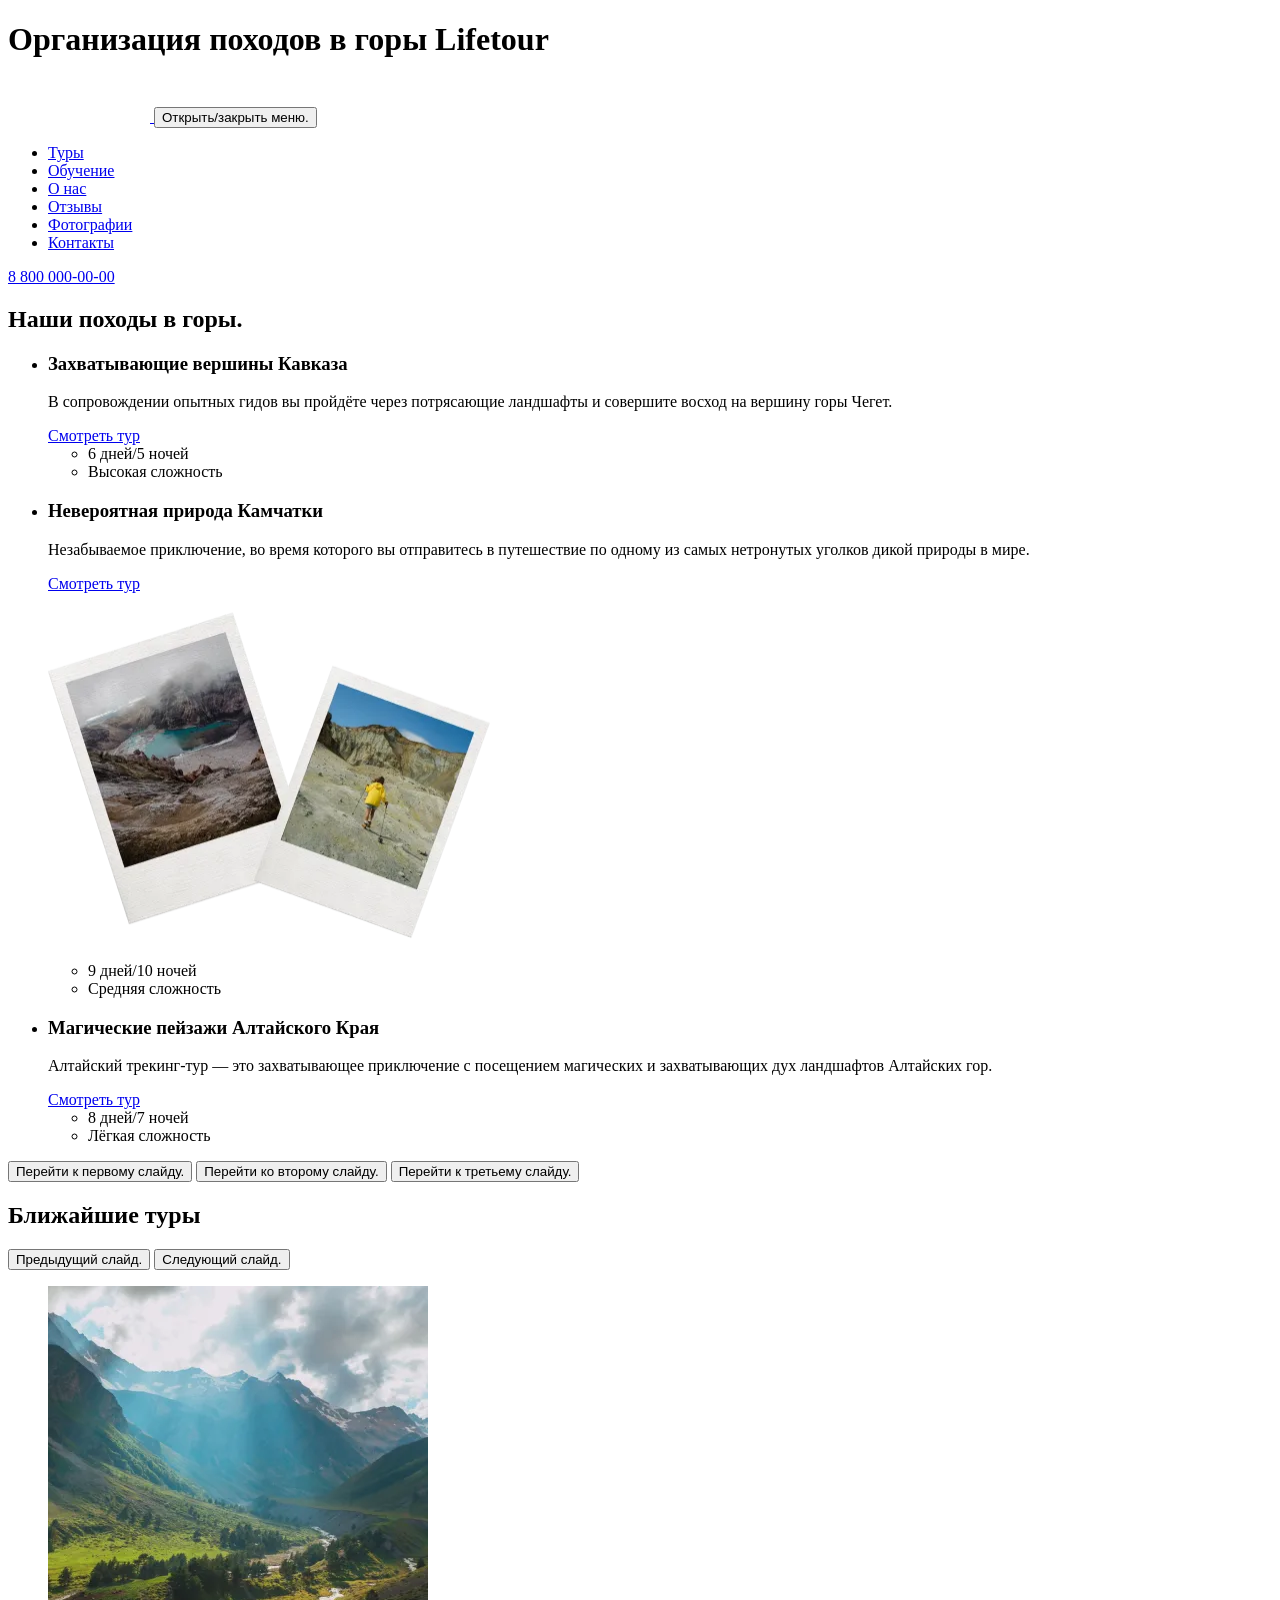
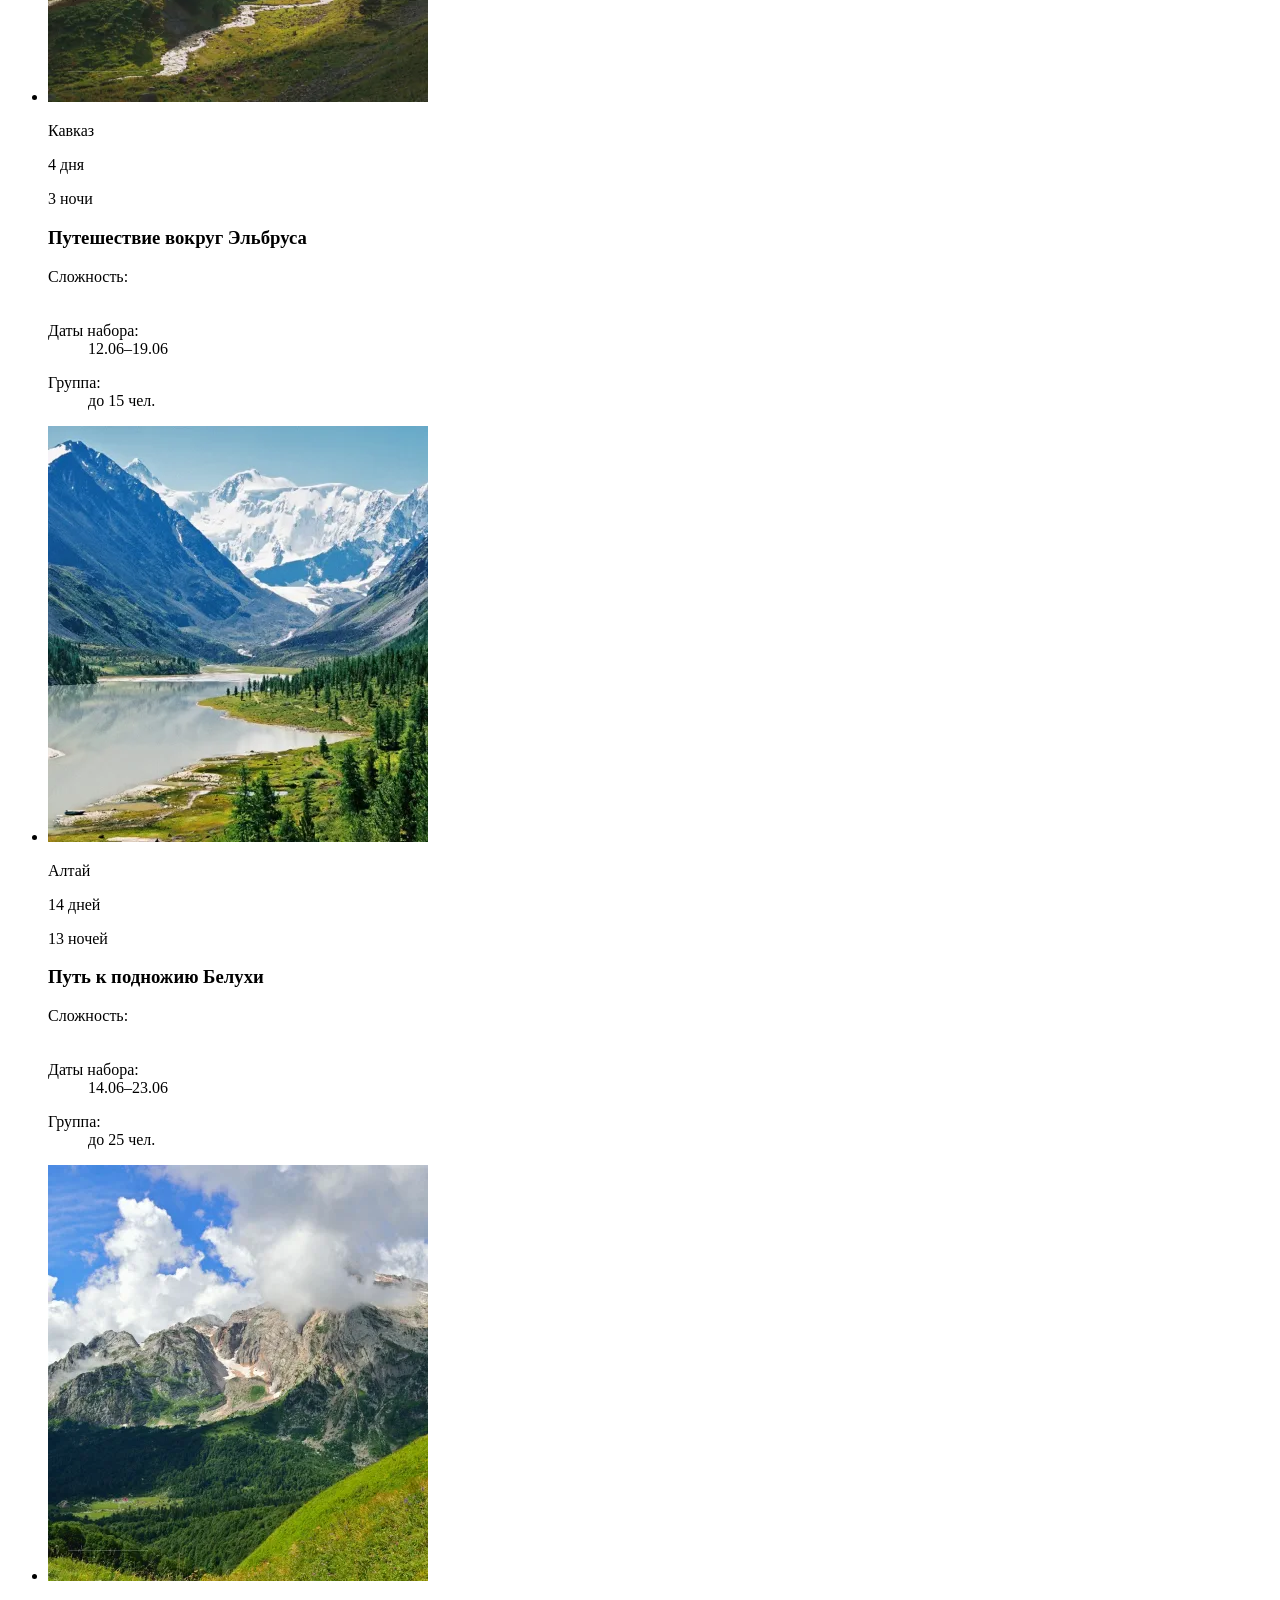
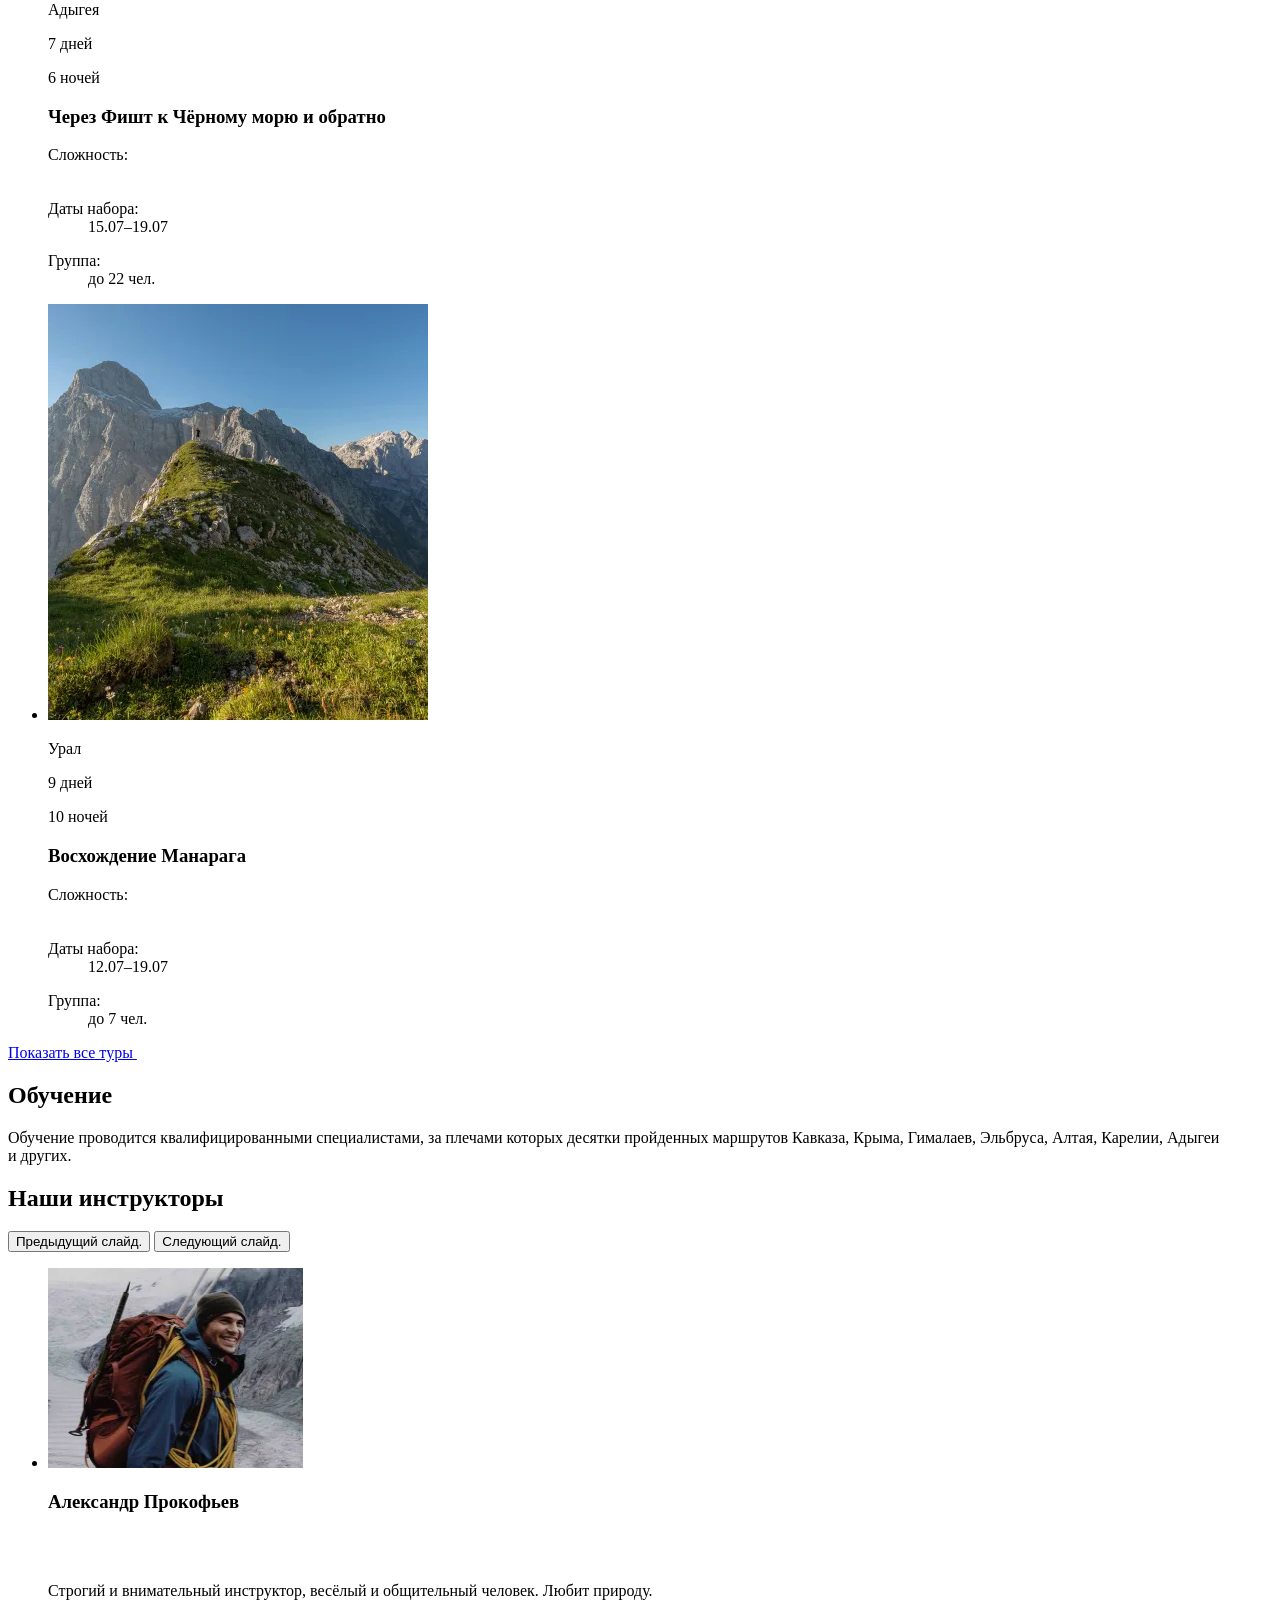
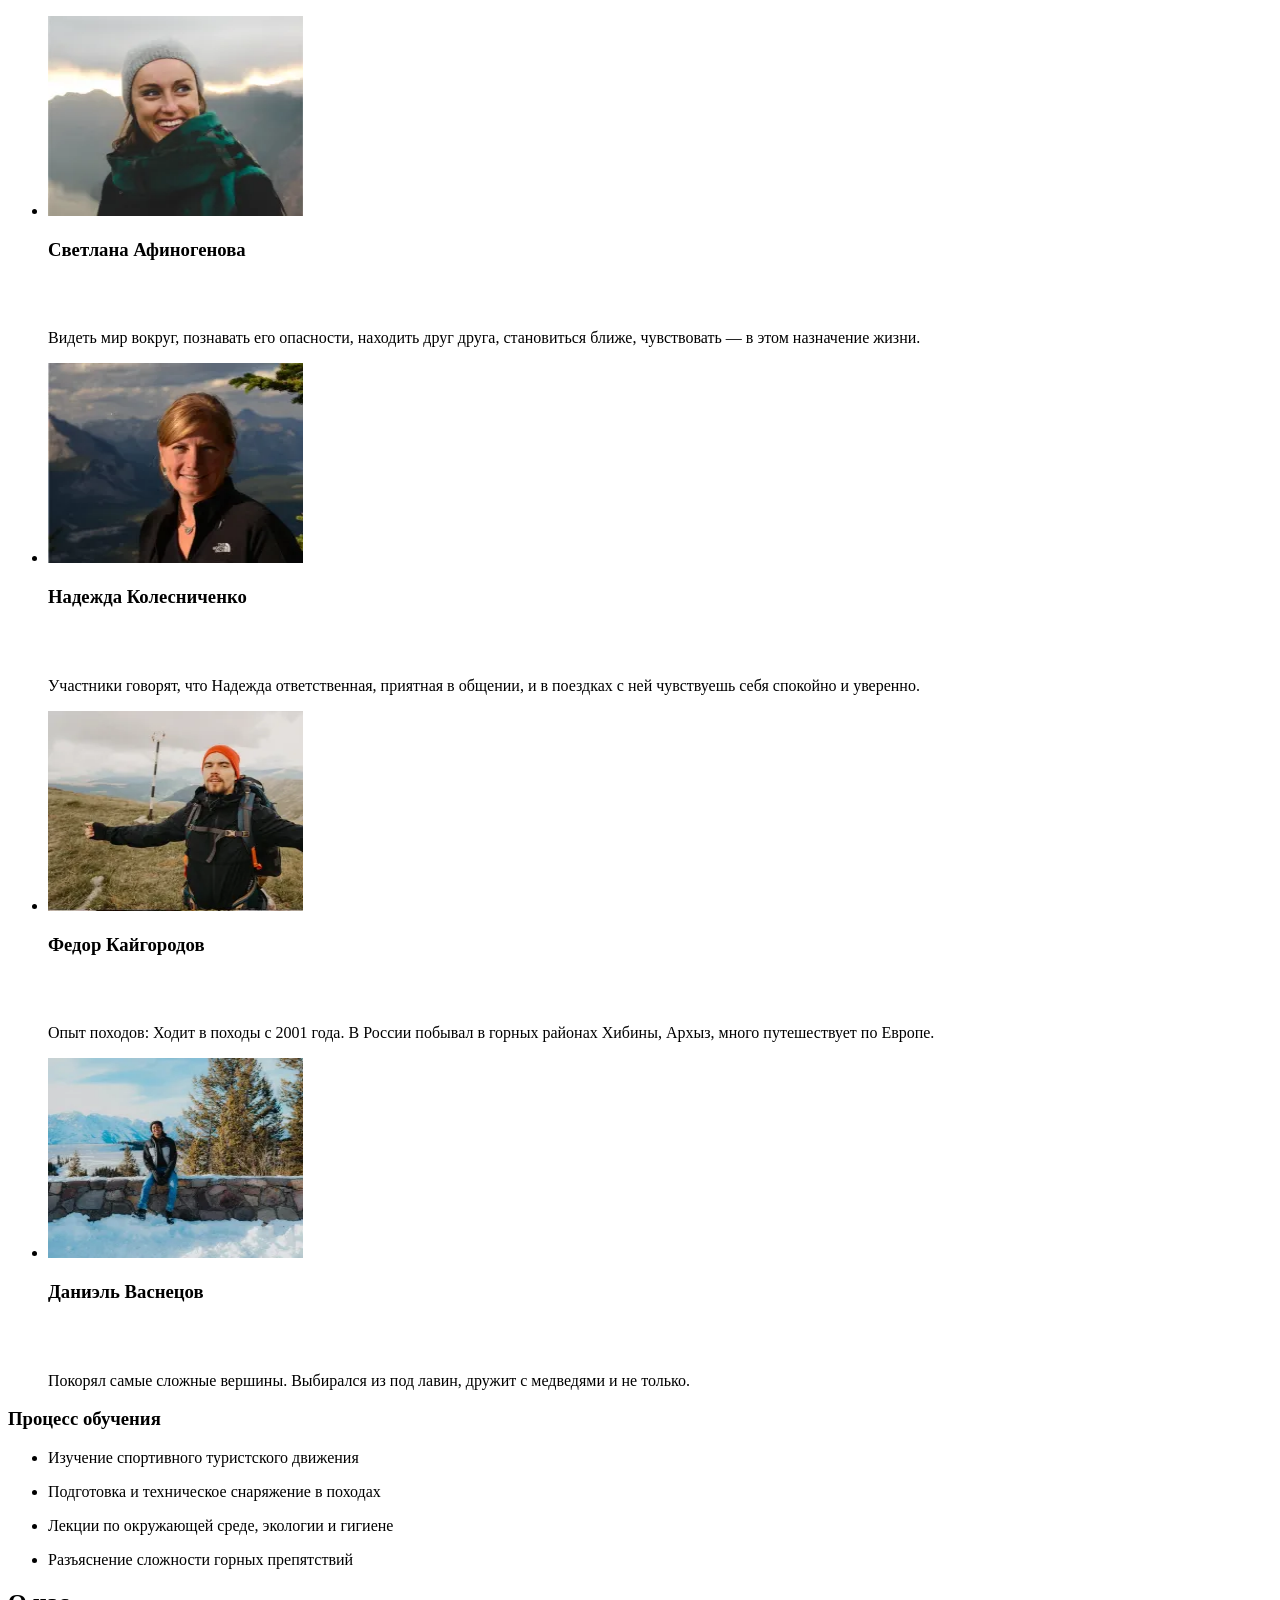
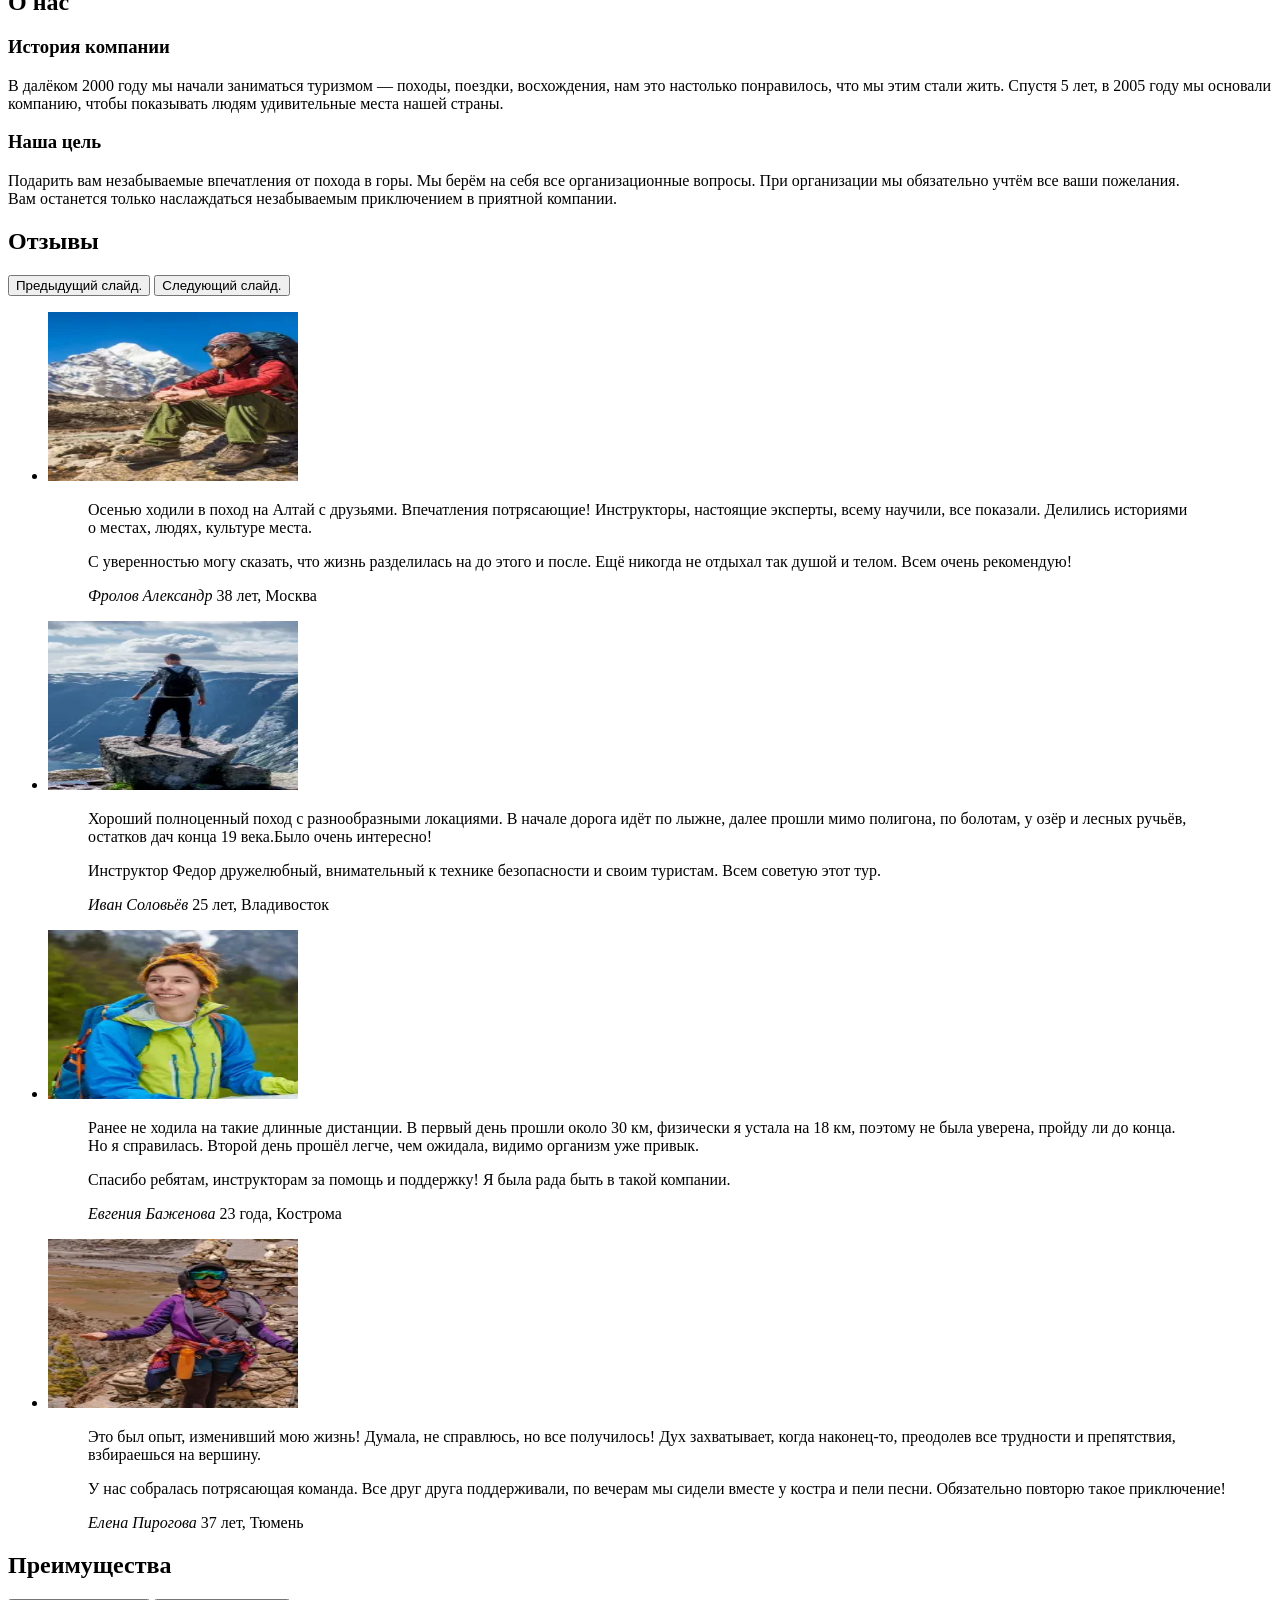
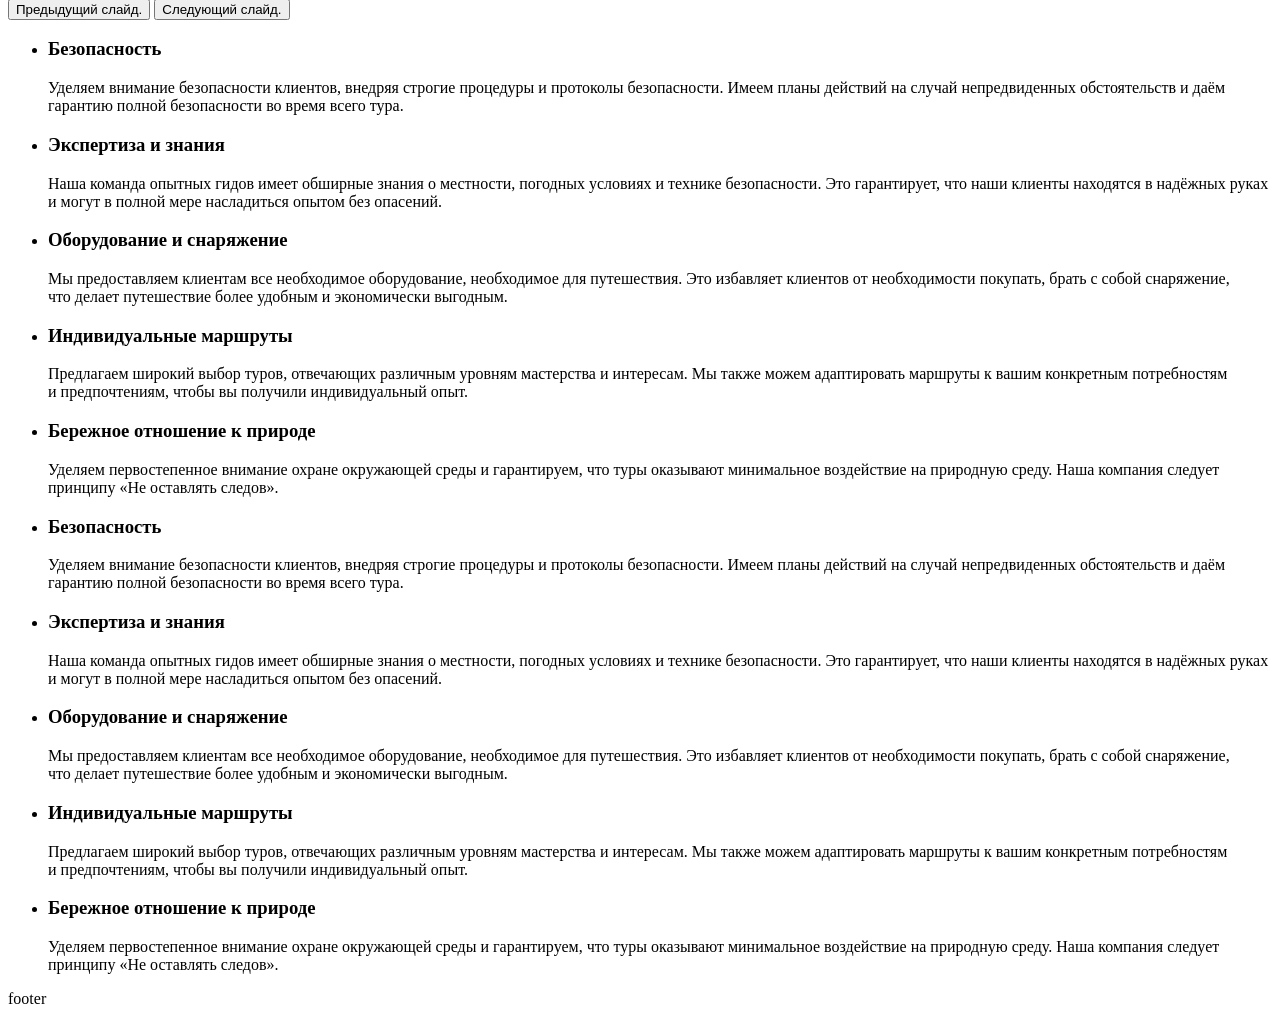
==== commit 7db5af46: "add the advantages block" ====
--- a/source/index.html
+++ b/source/index.html
@@ -379,7 +379,7 @@
 
           <a class="tours__link link-reset" href="#advantages">
             <span class="tours__link-text">Показать все туры</span>
-            <svg width="9" height="14" aria-hidden="true">
+            <svg width="10" height="14" aria-hidden="true">
               <use href="/__spritemap#sprite-link-arrow"></use>
             </svg>
           </a>
@@ -592,15 +592,254 @@
 
       </section>
 
-      <!-- <section class="reviews" id="reviews" data-test="reviews">
-        reviews
+      <section class="reviews" id="reviews" data-test="reviews">
+        <div class="reviews__container container">
+
+          <div class="reviews__swiper swiper">
+
+            <div class="reviews__title title">
+              <h2 data-content="Отзывы">Отзывы</h2>
+            </div>
+
+            <div class="reviews__buttons swiper-button">
+              <button class="reviews__button reviews__button--prev button-reset swiper-button swiper-button-prev" type="button">
+                <span class="visually-hidden">Предыдущий слайд.</span>
+              </button>
+
+              <button class="reviews__button reviews__button--next  button-reset swiper-button swiper-button-next" type="button">
+                <span class="visually-hidden">Следующий слайд.</span>
+              </button>
+            </div>
+
+            <ul class="reviews__list list-reset swiper-wrapper">
+
+              <li class="reviews__item swiper-slide">
+
+                <div class="reviews__card-container">
+
+                  <div class="reviews__card-image">
+                    <picture>
+                      <source type="image/webp" media="(min-width: 1440px)" srcset="img/reviews/1-reviews-desktop@1.webp 1x, img/reviews/1-reviews-desktop@2.webp 2x">
+                      <source type="image/webp" media="(min-width: 768px)" srcset="img/reviews/1-reviews-tablet@1.webp 1x, img/reviews/1-reviews-tablet@2.webp 2x">
+                      <source type="image/webp" srcset="img/reviews/1-reviews-mobile@1.webp 1x, img/reviews/1-reviews-mobile@2.webp 2x">
+                      <source type="image/jpeg" media="(min-width: 1440px)" srcset="img/reviews/1-reviews-desktop@1.jpg, img/reviews/1-reviews-desktop@2.jpg 2x">
+                      <source type="image/jpeg" media="(min-width: 768px)" srcset="img/reviews/1-reviews-tablet@1.jpg, img/reviews/1-reviews-tablet@2.jpg 2x">
+                      <img src="img/reviews/1-reviews-mobile@1.jpg" srcset="img/reviews/1-reviews-mobile@2.jpg 2x" alt="Мужчна в походной одежде на фоне горы со снежной вершиной." width="250" height="169">
+                    </picture>
+                  </div>
+
+                  <blockquote class="reviews__card-content">
+                    <p>Осенью ходили в поход на Алтай с друзьями. Впечатления потрясающие! Инструкторы, настоящие эксперты, всему научили, все показали. Делились историями о местах, людях, культуре места.</p>
+                    <p>С уверенностью могу сказать, что жизнь разделилась на до этого и после. Ещё никогда не отдыхал так душой и телом. Всем очень рекомендую!</p>
+                    <cite>Фролов Александр</cite>
+                    <span>38 лет, Москва</span>
+                  </blockquote>
+
+                </div>
+              </li>
+
+              <li class="reviews__item swiper-slide">
+
+                <div class="reviews__card-container">
+
+                  <div class="reviews__card-image">
+                    <picture>
+                      <source type="image/webp" media="(min-width: 1440px)" srcset="img/reviews/2-reviews-desktop@1.webp 1x, img/reviews/2-reviews-desktop@2.webp 2x">
+                      <source type="image/webp" media="(min-width: 768px)" srcset="img/reviews/2-reviews-tablet@1.webp 1x, img/reviews/2-reviews-tablet@2.webp 2x">
+                      <source type="image/webp" srcset="img/reviews/2-reviews-mobile@1.webp 1x, img/reviews/2-reviews-mobile@2.webp 2x">
+                      <source type="image/jpeg" media="(min-width: 1440px)" srcset="img/reviews/2-reviews-desktop@1.jpg, img/reviews/2-reviews-desktop@2.jpg 2x">
+                      <source type="image/jpeg" media="(min-width: 768px)" srcset="img/reviews/2-reviews-tablet@1.jpg, img/reviews/2-reviews-tablet@2.jpg 2x">
+                      <img src="img/reviews/2-reviews-mobile@1.jpg" srcset="img/reviews/2-reviews-mobile@2.jpg 2x" alt="Мужчна стоит спиной на фоне каньона с голубой водой." width="250" height="169">
+                    </picture>
+                  </div>
+
+                  <blockquote class="reviews__card-content">
+                    <p>Хороший полноценный поход с разнообразными локациями. В начале дорога идёт по лыжне, далее прошли мимо полигона, по болотам, у озёр и лесных ручьёв, остатков дач конца 19 века.Было очень интересно!</p>
+                    <p>Инструктор Федор дружелюбный, внимательный к технике безопасности и своим туристам.
+                      Всем советую этот тур.</p>
+                    <cite>Иван Соловьёв</cite>
+                    <span>25 лет, Владивосток</span>
+                  </blockquote>
+
+                </div>
+              </li>
+
+              <li class="reviews__item swiper-slide">
+
+                <div class="reviews__card-container">
+
+                  <div class="reviews__card-image">
+                    <picture>
+                      <source type="image/webp" media="(min-width: 1440px)" srcset="img/reviews/3-reviews-desktop@1.webp 1x, img/reviews/3-reviews-desktop@2.webp 2x">
+                      <source type="image/webp" media="(min-width: 768px)" srcset="img/reviews/3-reviews-tablet@1.webp 1x, img/reviews/3-reviews-tablet@2.webp 2x">
+                      <source type="image/webp" srcset="img/reviews/3-reviews-mobile@1.webp 1x, img/reviews/3-reviews-mobile@2.webp 2x">
+                      <source type="image/jpeg" media="(min-width: 1440px)" srcset="img/reviews/3-reviews-desktop@1.jpg, img/reviews/3-reviews-desktop@2.jpg 2x">
+                      <source type="image/jpeg" media="(min-width: 768px)" srcset="img/reviews/3-reviews-tablet@1.jpg, img/reviews/3-reviews-tablet@2.jpg 2x">
+                      <img src="img/reviews/3-reviews-mobile@1.jpg" srcset="img/reviews/3-reviews-mobile@2.jpg 2x" alt="Улыбающаяся девушка в яркой одежде на фоне гор." width="250" height="169">
+                    </picture>
+                  </div>
+
+                  <blockquote class="reviews__card-content">
+                    <p>Ранее не ходила на такие длинные дистанции. В первый день прошли около 30 км, физически я устала на 18 км, поэтому не была уверена, пройду ли до конца. Но я справилась. Второй день прошёл легче, чем ожидала, видимо организм уже привык.</p>
+                    <p>Спасибо ребятам, инструкторам за помощь и поддержку! Я была рада быть в такой компании.</p>
+                    <cite>Евгения Баженова</cite>
+                    <span>23 года, Кострома</span>
+                  </blockquote>
+
+                </div>
+              </li>
+
+              <li class="reviews__item swiper-slide">
+
+                <div class="reviews__card-container">
+
+                  <div class="reviews__card-image">
+                    <picture>
+                      <source type="image/webp" media="(min-width: 1440px)" srcset="img/reviews/4-reviews-desktop@1.webp 1x, img/reviews/4-reviews-desktop@2.webp 2x">
+                      <source type="image/webp" media="(min-width: 768px)" srcset="img/reviews/4-reviews-tablet@1.webp 1x, img/reviews/4-reviews-tablet@2.webp 2x">
+                      <source type="image/webp" srcset="img/reviews/4-reviews-mobile@1.webp 1x, img/reviews/4-reviews-mobile@2.webp 2x">
+                      <source type="image/jpeg" media="(min-width: 1440px)" srcset="img/reviews/4-reviews-desktop@1.jpg, img/reviews/4-reviews-desktop@2.jpg 2x">
+                      <source type="image/jpeg" media="(min-width: 768px)" srcset="img/reviews/4-reviews-tablet@1.jpg, img/reviews/4-reviews-tablet@2.jpg 2x">
+                      <img src="img/reviews/4-reviews-mobile@1.jpg" srcset="img/reviews/4-reviews-mobile@2.jpg 2x" alt="Женщина в альпинистском снаряжении в горах." width="250" height="169">
+                    </picture>
+                  </div>
+
+                  <blockquote class="reviews__card-content">
+                    <p>Это был опыт, изменивший мою жизнь! Думала, не справлюсь, но все получилось! Дух захватывает, когда наконец‑то, преодолев все трудности и препятствия, взбираешься на вершину.</p>
+                    <p>У нас собралась потрясающая команда. Все друг друга поддерживали, по вечерам мы сидели вместе у костра и пели песни. Обязательно повторю такое приключение!</p>
+                    <cite>Елена Пирогова</cite>
+                    <span>37 лет, Тюмень</span>
+                  </blockquote>
+
+                </div>
+              </li>
+
+            </ul>
+
+          </div>
+
+        </div>
       </section>
 
       <section class="advantages" id="advantages" data-test="adv">
-        advantages
+        <div class="advantages__container container">
+
+          <div class="advantages__swiper swiper">
+
+            <div class="advantages__title title">
+              <h2 data-content="Преимущества">Преимущества</h2>
+            </div>
+
+            <div class="advantages__buttons swiper-button">
+              <button class="advantages__button advantages__button--prev button-reset swiper-button swiper-button-prev" type="button">
+                <span class="visually-hidden">Предыдущий слайд.</span>
+              </button>
+
+              <button class="advantages__button advantages__button--next  button-reset swiper-button swiper-button-next" type="button">
+                <span class="visually-hidden">Следующий слайд.</span>
+              </button>
+            </div>
+
+            <ul class="advantages__list list-reset swiper-wrapper">
+
+              <li class="advantages__item swiper-slide">
+
+                <div class="advantages__card-content advantages__card-content--safety">
+                  <h3>Безопасность</h3>
+                  <p>Уделяем внимание безопасности клиентов, внедряя строгие процедуры и протоколы безопасности. Имеем планы действий на случай непредвиденных обстоятельств и даём гарантию полной безопасности во время всего тура.</p>
+                </div>
+
+              </li>
+
+              <li class="advantages__item swiper-slide">
+
+                <div class="advantages__card-content advantages__card-content--expertise">
+                  <h3>Экспертиза и знания</h3>
+                  <p>Наша команда опытных гидов имеет обширные знания о местности, погодных условиях и технике безопасности. Это гарантирует, что наши клиенты находятся в надёжных руках и могут в полной мере насладиться опытом без опасений.</p>
+                </div>
+
+              </li>
+
+              <li class="advantages__item swiper-slide">
+
+                <div class="advantages__card-content advantages__card-content--equipment">
+                  <h3>Оборудование и снаряжение</h3>
+                  <p>Мы предоставляем клиентам все необходимое оборудование, необходимое для путешествия. Это избавляет клиентов от необходимости покупать, брать с собой снаряжение, что делает путешествие более удобным и экономически выгодным.</p>
+                </div>
+
+              </li>
+
+              <li class="advantages__item swiper-slide">
+
+                <div class="advantages__card-content advantages__card-content--routes">
+                  <h3>Индивидуальные маршруты</h3>
+                  <p>Предлагаем широкий выбор туров, отвечающих различным уровням мастерства и интересам. Мы также можем адаптировать маршруты к вашим конкретным потребностям и предпочтениям, чтобы вы получили индивидуальный опыт.</p>
+                </div>
+
+              </li>
+
+              <li class="advantages__item swiper-slide">
+
+                <div class="advantages__card-content advantages__card-content--ecology">
+                  <h3>Бережное отношение к&nbsp;природе</h3>
+                  <p>Уделяем первостепенное внимание охране окружающей среды и гарантируем, что туры оказывают минимальное воздействие на природную среду. Наша компания следует принципу «Не оставлять следов».</p>
+                </div>
+
+              </li>
+
+              <li class="advantages__item swiper-slide">
+
+                <div class="advantages__card-content advantages__card-content--safety">
+                  <h3>Безопасность</h3>
+                  <p>Уделяем внимание безопасности клиентов, внедряя строгие процедуры и протоколы безопасности. Имеем планы действий на случай непредвиденных обстоятельств и даём гарантию полной безопасности во время всего тура.</p>
+                </div>
+
+              </li>
+
+              <li class="advantages__item swiper-slide">
+
+                <div class="advantages__card-content advantages__card-content--expertise">
+                  <h3>Экспертиза и знания</h3>
+                  <p>Наша команда опытных гидов имеет обширные знания о местности, погодных условиях и технике безопасности. Это гарантирует, что наши клиенты находятся в надёжных руках и могут в полной мере насладиться опытом без опасений.</p>
+                </div>
+
+              </li>
+
+              <li class="advantages__item swiper-slide">
+
+                <div class="advantages__card-content advantages__card-content--equipment">
+                  <h3>Оборудование и снаряжение</h3>
+                  <p>Мы предоставляем клиентам все необходимое оборудование, необходимое для путешествия. Это избавляет клиентов от необходимости покупать, брать с собой снаряжение, что делает путешествие более удобным и экономически выгодным.</p>
+                </div>
+
+              </li>
+
+              <li class="advantages__item swiper-slide">
+
+                <div class="advantages__card-content advantages__card-content--routes">
+                  <h3>Индивидуальные маршруты</h3>
+                  <p>Предлагаем широкий выбор туров, отвечающих различным уровням мастерства и интересам. Мы также можем адаптировать маршруты к вашим конкретным потребностям и предпочтениям, чтобы вы получили индивидуальный опыт.</p>
+                </div>
+
+              </li>
+
+              <li class="advantages__item swiper-slide">
+
+                <div class="advantages__card-content advantages__card-content--ecology">
+                  <h3>Бережное отношение к&nbsp;природе</h3>
+                  <p>Уделяем первостепенное внимание охране окружающей среды и гарантируем, что туры оказывают минимальное воздействие на природную среду. Наша компания следует принципу «Не оставлять следов».</p>
+                </div>
+
+              </li>
+
+            </ul>
+
+          </div>
+
+        </div>
       </section>
 
-      <section class="gallery" id="gallery" data-test="gallery">
+      <!-- <section class="gallery" id="gallery" data-test="gallery">
         gallery
       </section>
 
@@ -621,13 +860,7 @@
     <use href="/__spritemap#sprite-user"></use>
   </svg>
 
-
-  <div data-test="about">about</div>
-  <div data-test="reviews">reviews</div>
-  <div data-test="adv">adv</div>
-  <div data-test="gallery">gallery</div>
-  <div data-test="form">form</div>
-  <div data-test="footer">footer</div> -->
+ -->
 
   <script type="module" src="js/main.js"></script>
 </body>
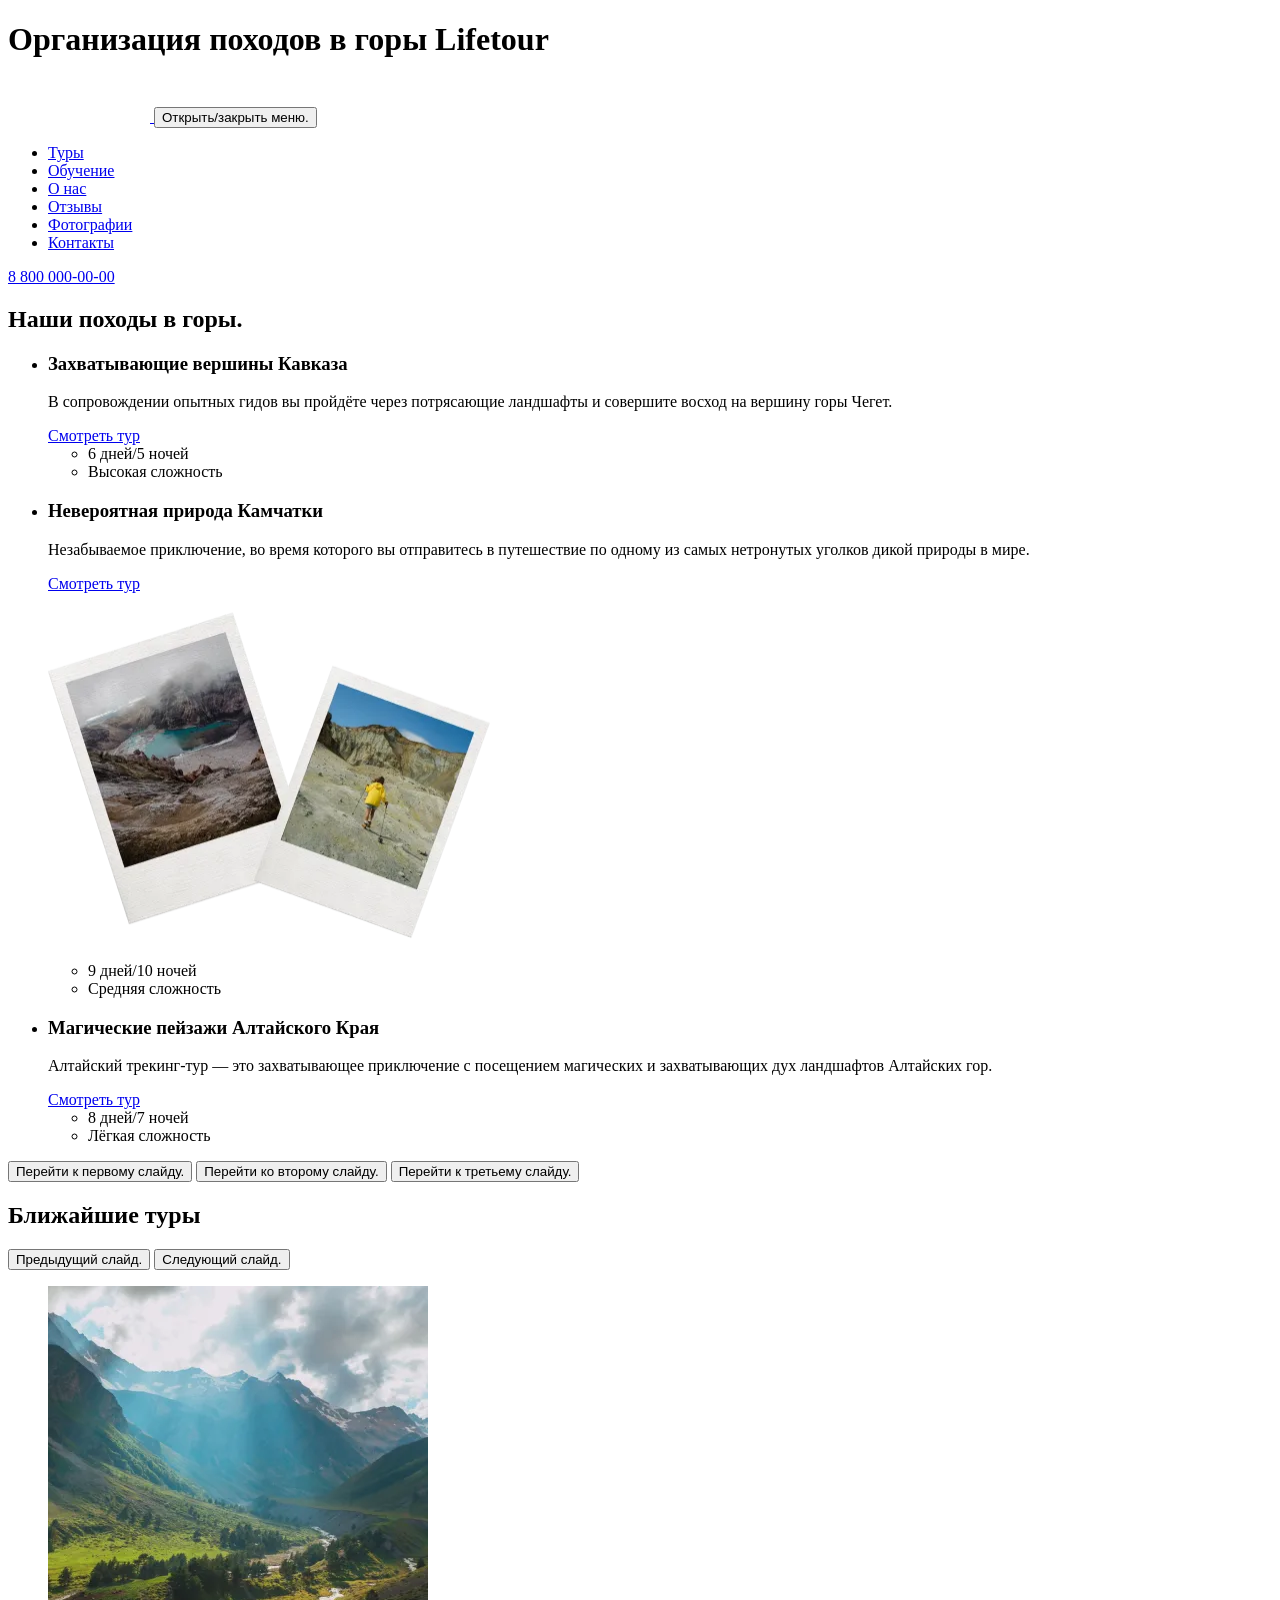
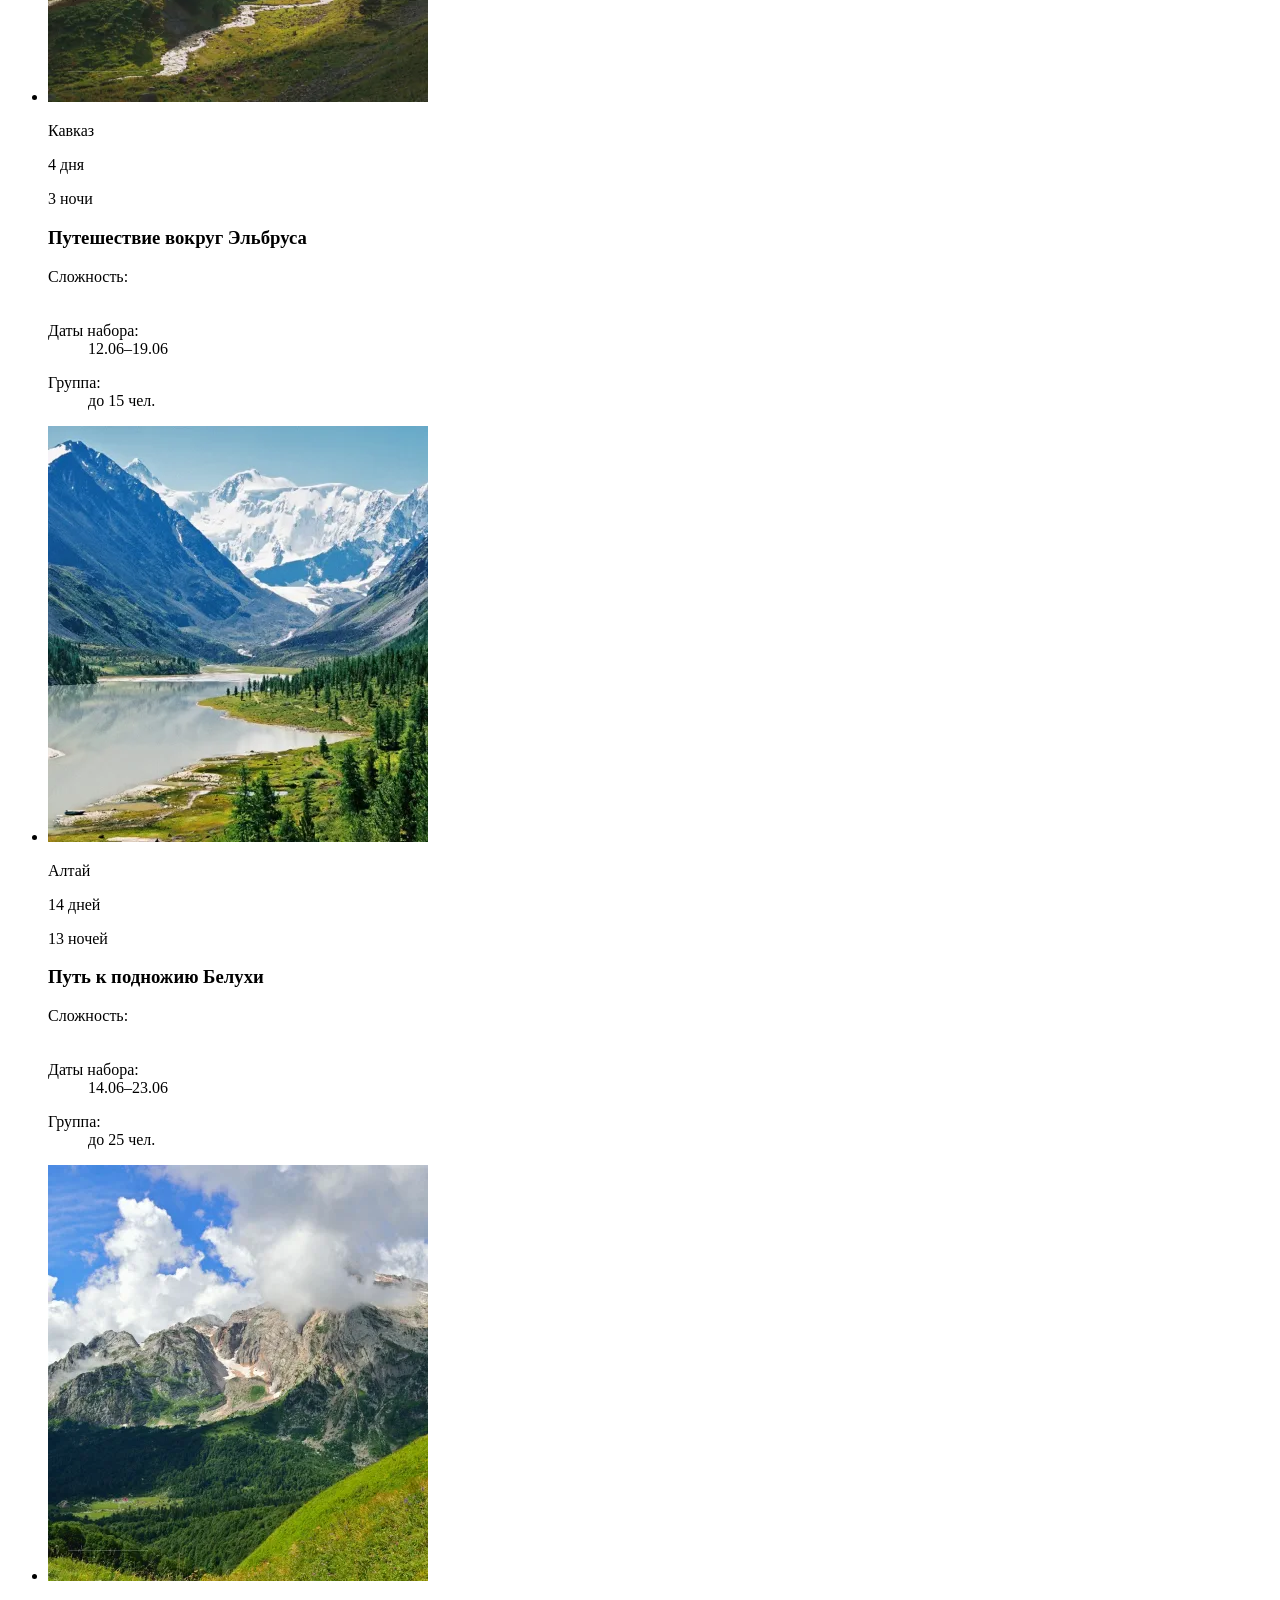
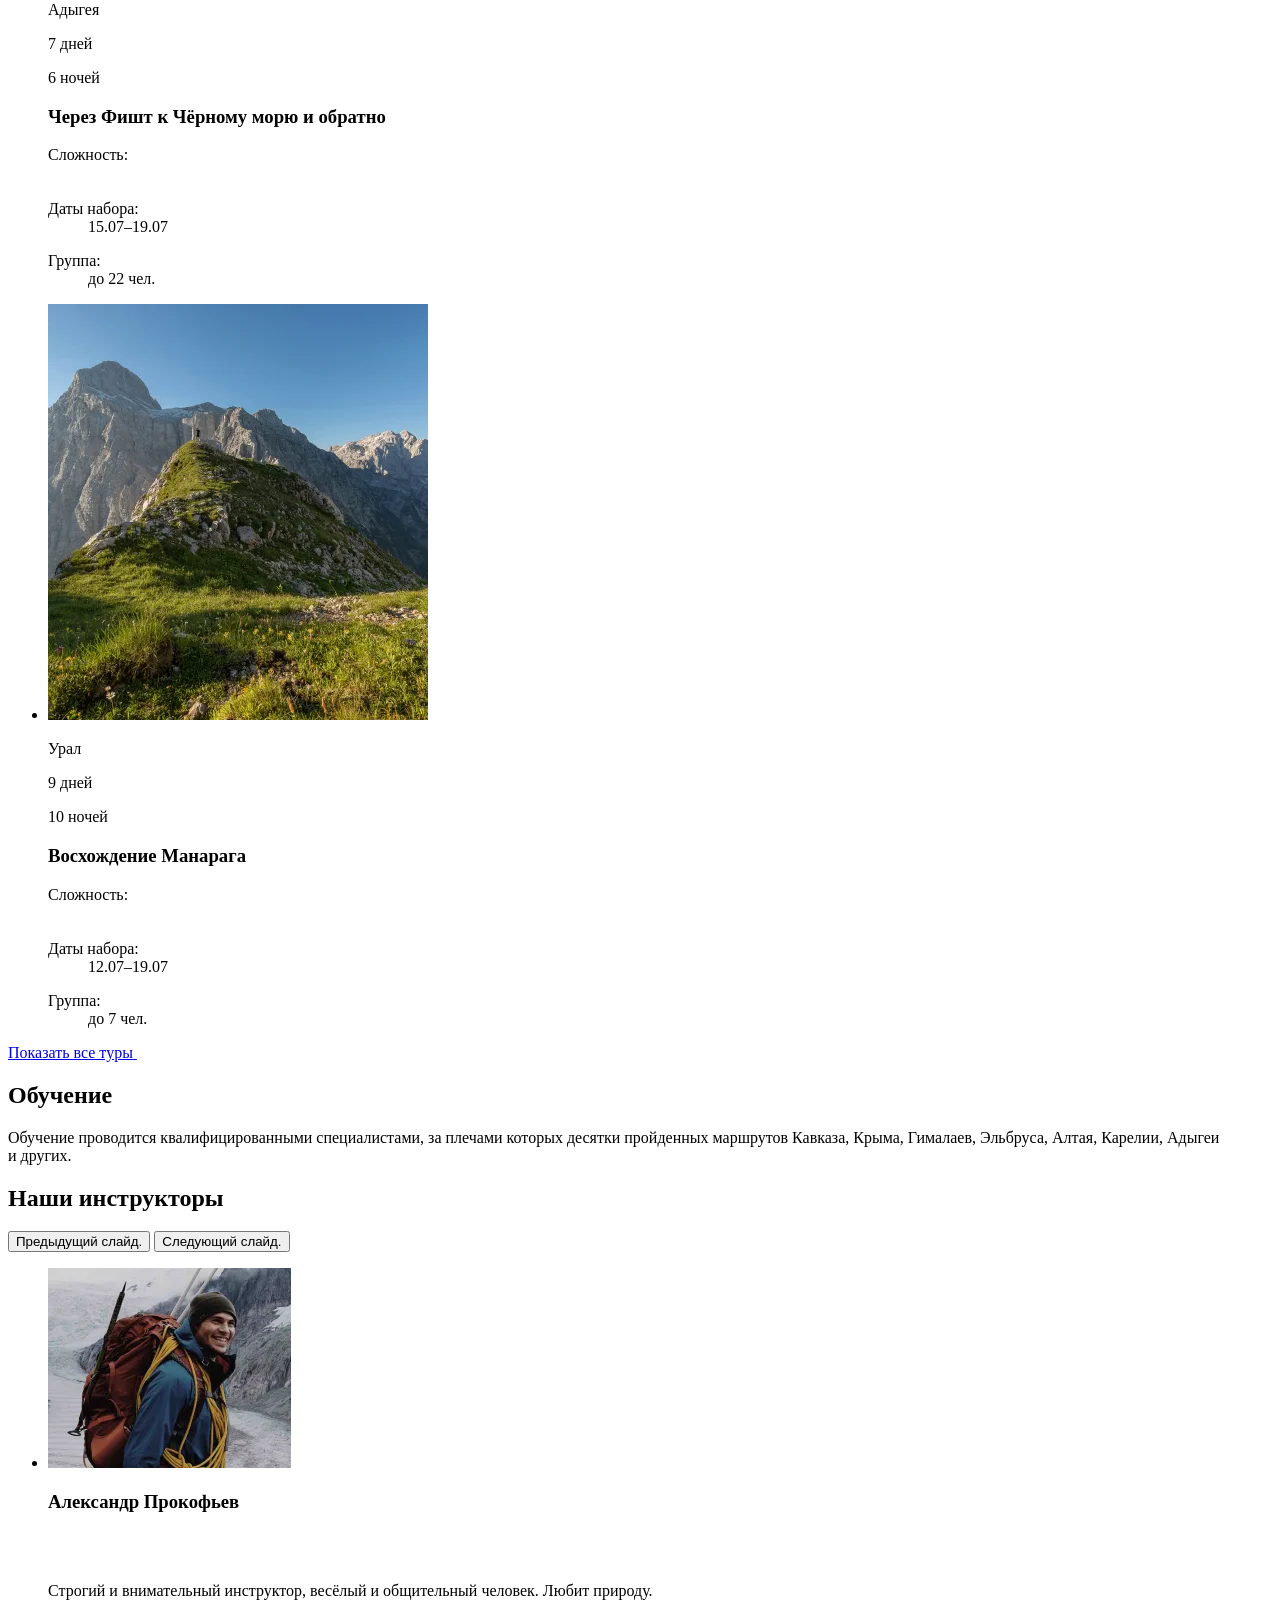
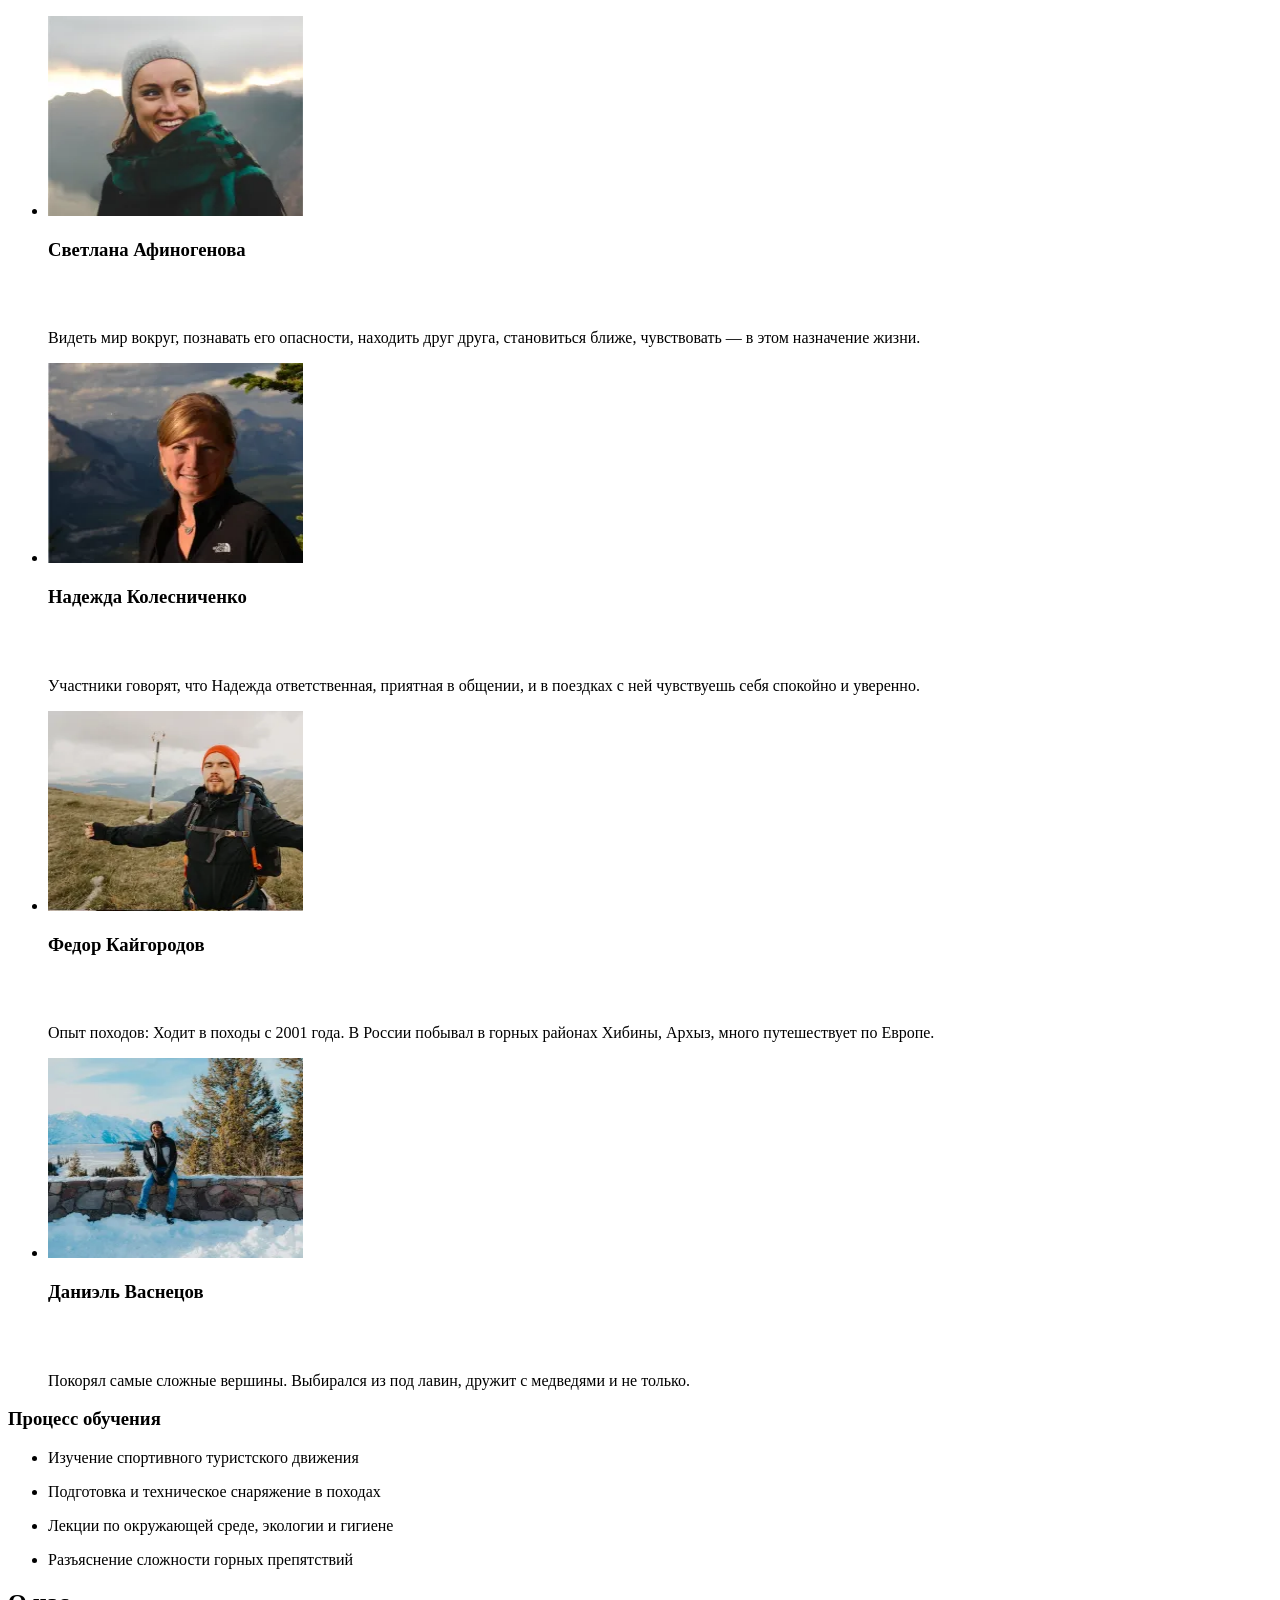
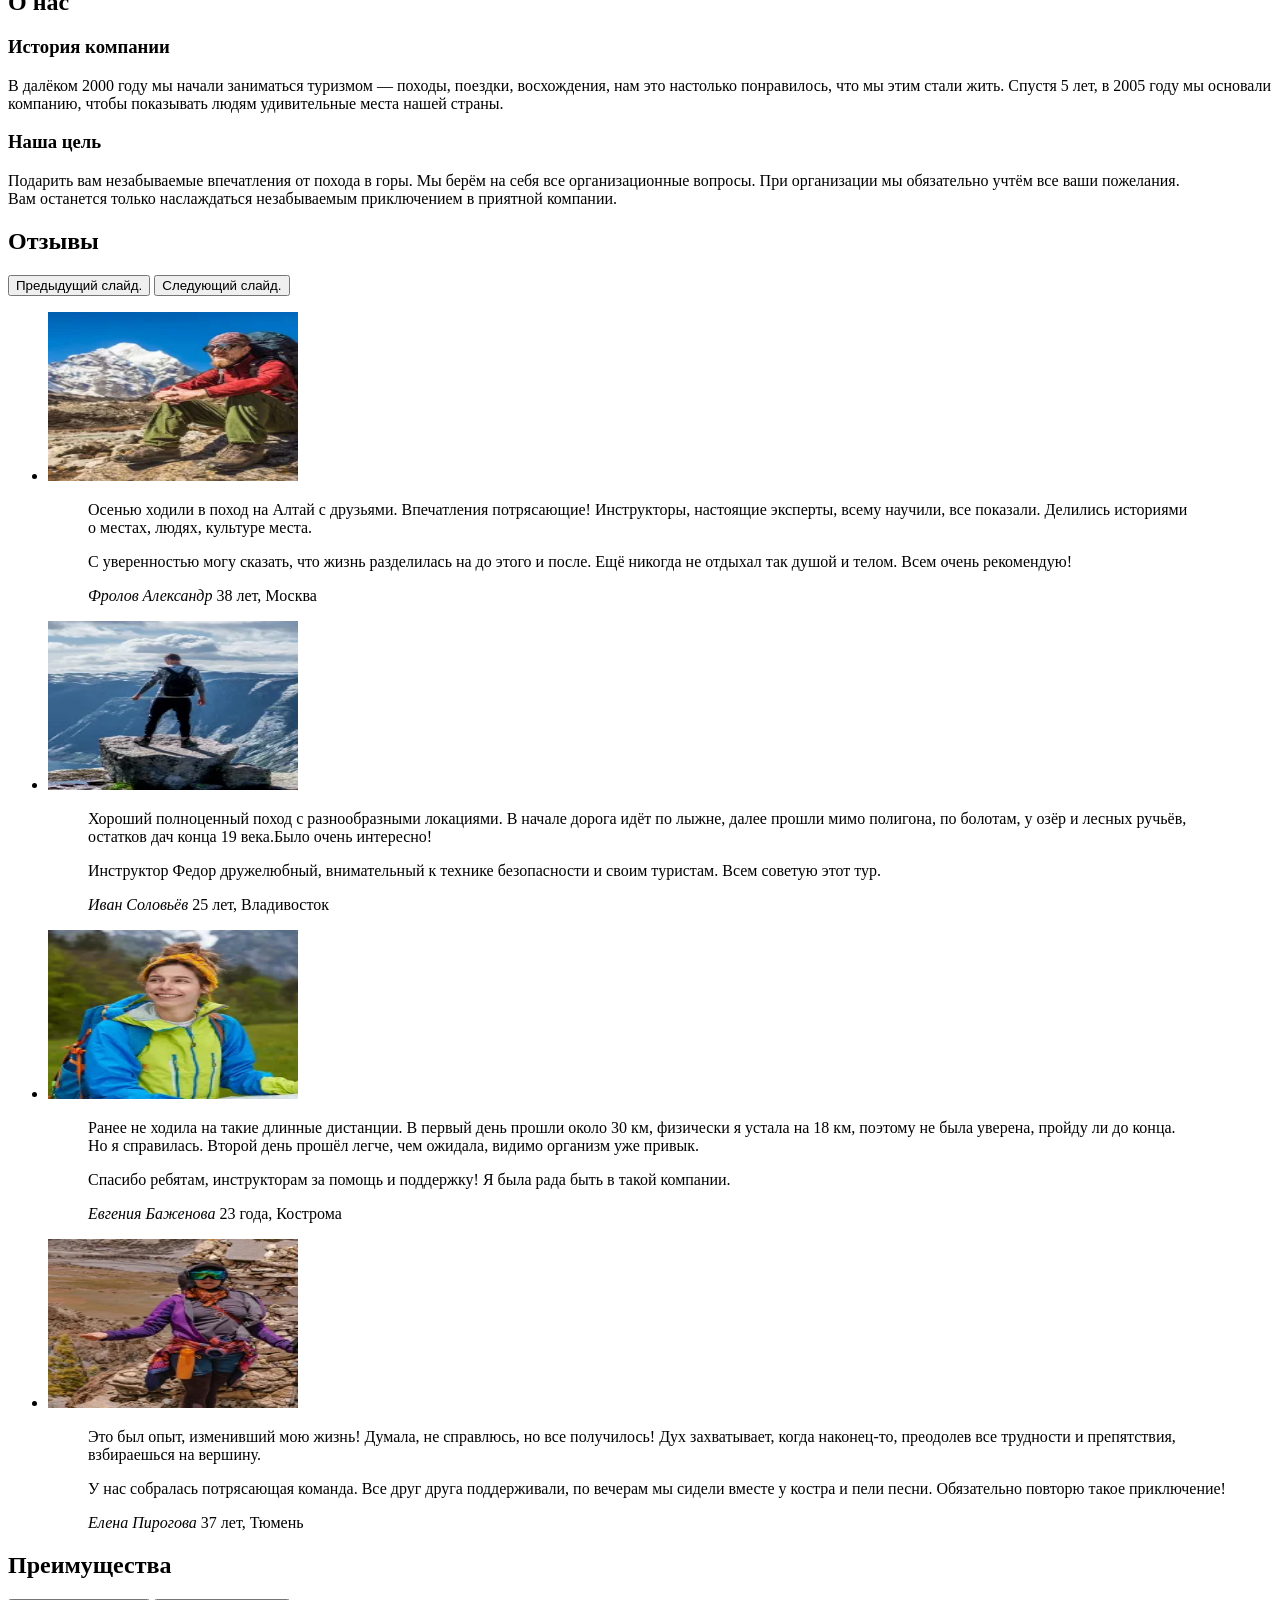
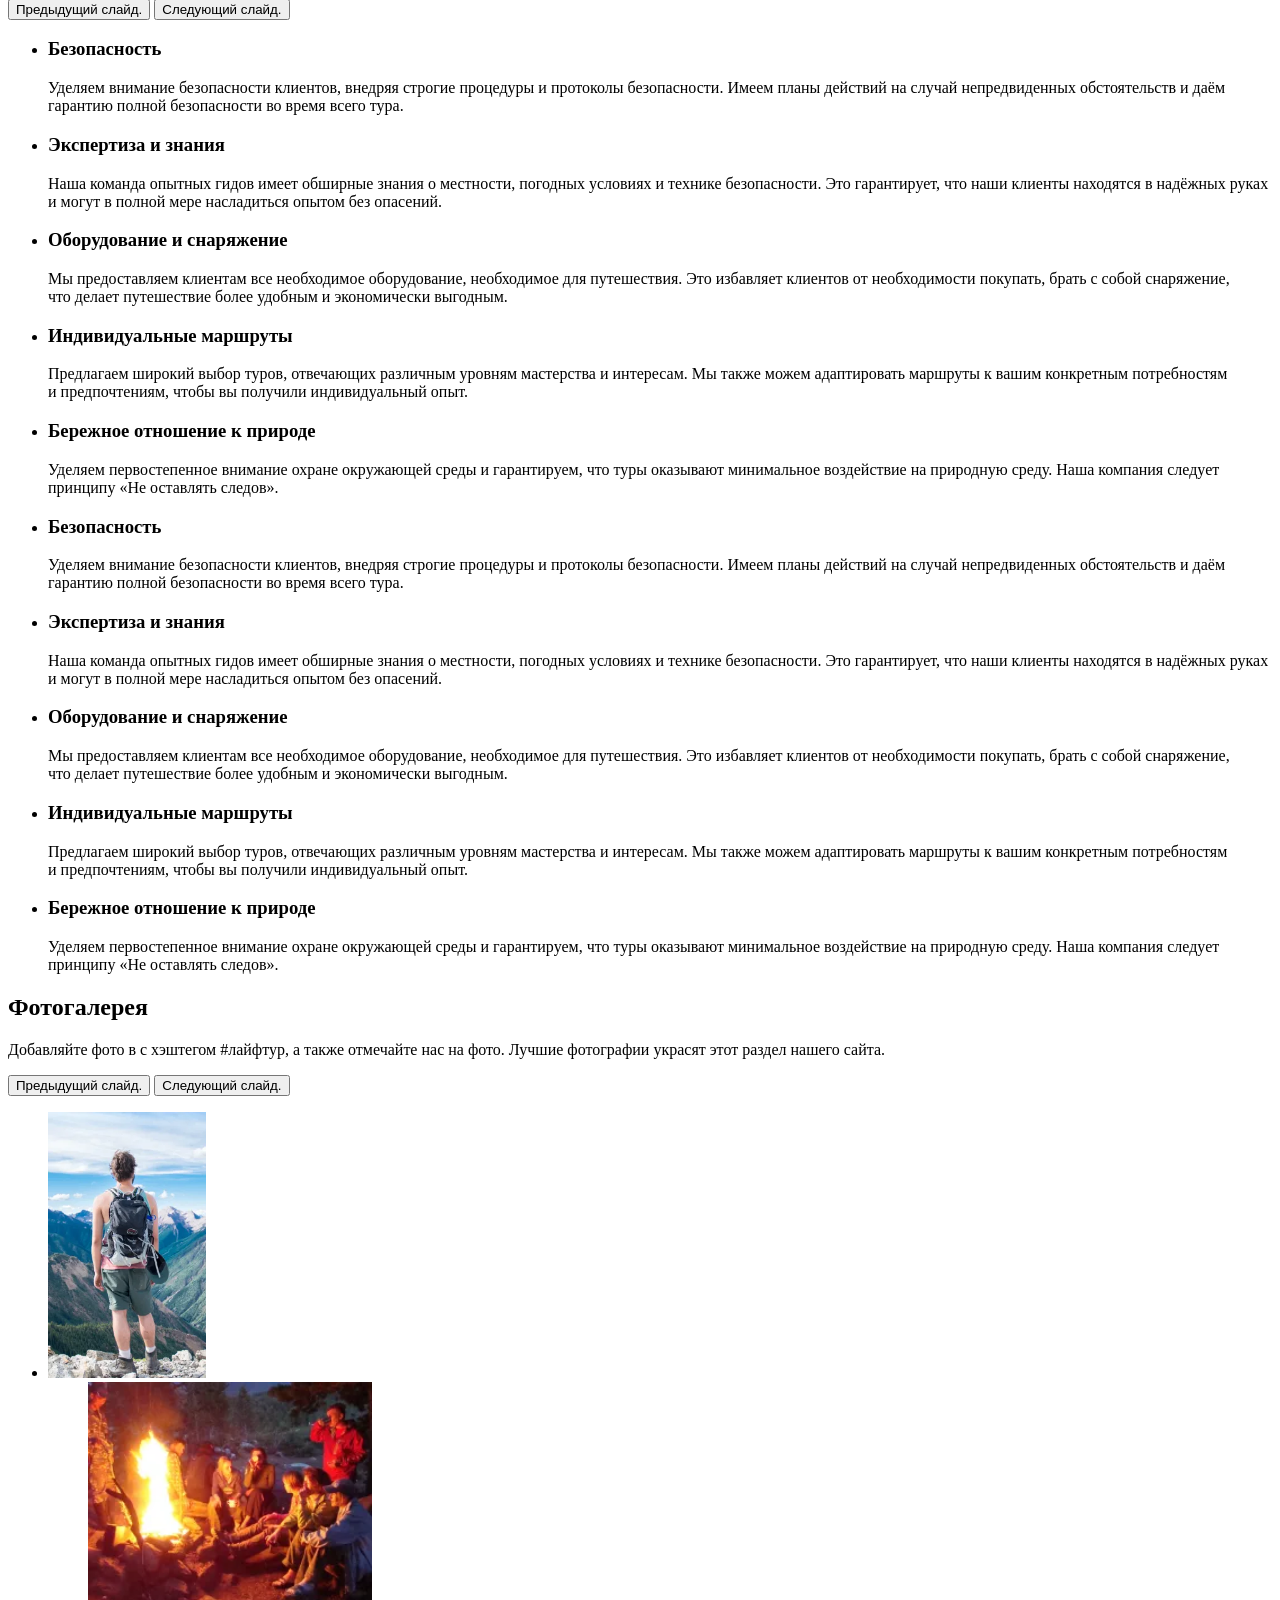
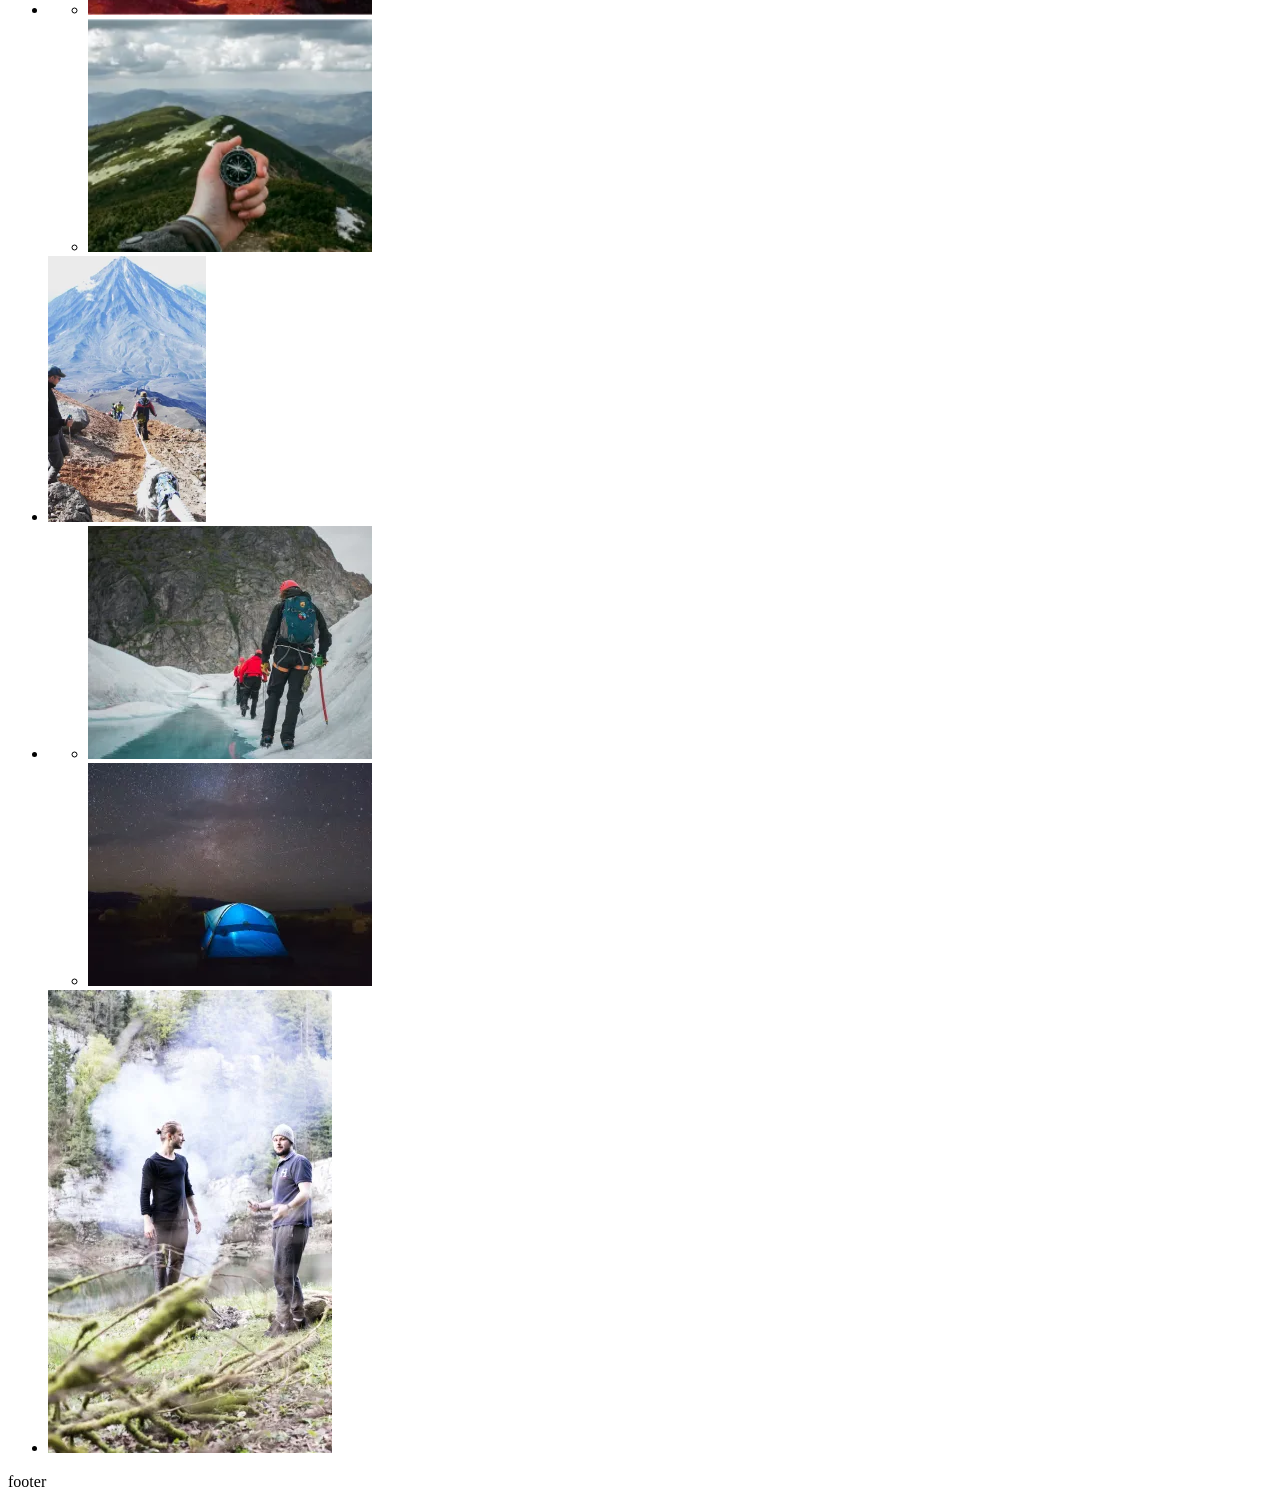
==== commit 6210d794: "add the gallery block" ====
--- a/source/index.html
+++ b/source/index.html
@@ -422,7 +422,7 @@
                   <div class="training__card-image">
                     <picture>
                       <source type="image/webp" srcset="img/training/1-training@1.webp 1x, img/training/1-training@2.webp 2x">
-                      <img src="img/training/1-training@1.jpg" srcset="img/training/1-training@2.jpg 2x" alt="Улыбающийся мужчина с альпинистской экипировкой, туристическим рюкзаком на фоне горного пейзажа." width="255" height="200">
+                      <img src="img/training/1-training@1.jpg" srcset="img/training/1-training@2.jpg 2x" alt="Улыбающийся мужчина с альпинистской экипировкой, туристическим рюкзаком на фоне горного пейзажа." width="243" height="200">
                     </picture>
                   </div>
 
@@ -839,11 +839,112 @@
         </div>
       </section>
 
-      <!-- <section class="gallery" id="gallery" data-test="gallery">
-        gallery
+      <section class="gallery" id="gallery" data-test="gallery">
+        <div class="gallery__container container">
+
+          <div class="gallery__swiper swiper">
+
+            <div class="gallery__intro">
+
+              <div class="gallery__title title">
+                <h2 data-content="Фотогалерея">Фотогалерея</h2>
+              </div>
+
+              <p>Добавляйте фото в с хэштегом #лайфтур,
+                а&nbsp;также&nbsp;отмечайте нас на фото. Лучшие фотографии украсят этот раздел нашего сайта.</p>
+            </div>
+
+            <div class="gallery__buttons swiper-button">
+              <button class="gallery__button gallery__button--prev button-reset swiper-button swiper-button-prev" type="button">
+                <span class="visually-hidden">Предыдущий слайд.</span>
+              </button>
+
+              <button class="gallery__button gallery__button--next  button-reset swiper-button swiper-button-next" type="button">
+                <span class="visually-hidden">Следующий слайд.</span>
+              </button>
+            </div>
+
+            <ul class="gallery__list list-reset swiper-wrapper">
+
+              <li class="gallery__item swiper-slide">
+                <picture>
+                  <source type="image/webp" media="(min-width: 1440px)" srcset="img/gallery/1-gallery-desktop@1.webp 1x, img/gallery/1-gallery-desktop@2.webp 2x">
+                  <source type="image/webp" media="(min-width: 768px)" srcset="img/gallery/1-gallery-tablet@1.webp 1x, img/gallery/1-gallery-tablet@2.webp 2x">
+                  <source type="image/webp" srcset="img/gallery/1-gallery-mobile@1.webp 1x, img/gallery/1-gallery-mobile@2.webp 2x">
+                  <source type="image/jpeg" media="(min-width: 1440px)" srcset="img/gallery/1-gallery-desktop@1.jpg, img/gallery/1-gallery-desktop@2.jpg 2x">
+                  <source type="image/jpeg" media="(min-width: 768px)" srcset="img/gallery/1-gallery-tablet@1.jpg, img/gallery/1-gallery-tablet@2.jpg 2x">
+                  <img src="img/gallery/1-gallery-mobile@1.jpg" srcset="img/gallery/1-gallery-mobile@2.jpg 2x" alt="Мужчина в трекинговой одежде и с рюкзаком на фоне горного пейзажа." width="158" height="266">
+                </picture>
+              </li>
+
+              <li class="gallery__item  swiper-slide">
+                <ul class="gallery__list-images list-reset">
+                  <li class="gallery__item-images">
+                    <picture>
+                      <source type="image/webp" media="(min-width: 1440px)" srcset="img/gallery/2-gallery-desktop@1.webp 1x, img/gallery/2-gallery-desktop@2.webp 2x">
+                      <source type="image/webp" media="(min-width: 768px)" srcset="img/gallery/2-gallery-tablet@1.webp 1x, img/gallery/2-gallery-tablet@2.webp 2x">
+                      <source type="image/webp" srcset="img/gallery/2-gallery-mobile@1.webp 1x, img/gallery/2-gallery-mobile@2.webp 2x">
+                      <source type="image/jpeg" media="(min-width: 1440px)" srcset="img/gallery/2-gallery-desktop@1.jpg, img/gallery/2-gallery-desktop@2.jpg 2x">
+                      <source type="image/jpeg" media="(min-width: 768px)" srcset="img/gallery/2-gallery-tablet@1.jpg, img/gallery/2-gallery-tablet@2.jpg 2x">
+                      <img src="img/gallery/2-gallery-mobile@1.jpg" srcset="img/gallery/2-gallery-mobile@2.jpg 2x" alt="Вечерние посиделки большой компании у костра в лесу." width="284" height="233">
+                    </picture>
+                  </li>
+
+                  <li class="gallery__item-images">
+                    <picture>
+                      <source type="image/webp" media="(min-width: 1440px)" srcset="img/gallery/3-gallery-desktop@1.webp 1x, img/gallery/3-gallery-desktop@2.webp 2x">
+                      <source type="image/webp" media="(min-width: 768px)" srcset="img/gallery/3-gallery-tablet@1.webp 1x, img/gallery/3-gallery-tablet@2.webp 2x">
+                      <source type="image/webp" srcset="img/gallery/3-gallery-mobile@1.webp 1x, img/gallery/3-gallery-mobile@2.webp 2x">
+                      <source type="image/jpeg" media="(min-width: 1440px)" srcset="img/gallery/3-gallery-desktop@1.jpg, img/gallery/3-gallery-desktop@2.jpg 2x">
+                      <source type="image/jpeg" media="(min-width: 768px)" srcset="img/gallery/3-gallery-tablet@1.jpg, img/gallery/3-gallery-tablet@2.jpg 2x">
+                      <img src="img/gallery/3-gallery-mobile@1.jpg" srcset="img/gallery/3-gallery-mobile@2.jpg 2x" alt="Рука с компасом на фоне горного хребта." width="284" height="233">
+                    </picture>
+                  </li>
+                </ul>
+              </li>
+
+              <li class="gallery__item swiper-slide">
+                <picture>
+                  <source type="image/webp" media="(min-width: 1440px)" srcset="img/gallery/4-gallery-desktop@1.webp, img/gallery/4-gallery-desktop@2.webp 2x">
+                  <source type="image/webp" srcset="img/gallery/4-gallery-tablet@1.webp 1x, img/gallery/4-gallery-tablet@2.webp 2x">
+                  <source type="image/jpeg" media="(min-width: 1440px)" srcset="img/gallery/4-gallery-desktop@1.jpg, img/gallery/4-gallery-desktop@2.jpg 2x">
+                  <img src="img/gallery/4-gallery-tablet@1.jpg" srcset="img/gallery/4-gallery-tablet@2.jpg 2x" alt="Туристы в связке пускаются по тропе на фоне горной вершины." width="158" height="266">
+                </picture>
+              </li>
+
+              <li class="gallery__item  swiper-slide">
+                <ul class="gallery__list-images list-reset">
+                  <li class="gallery__item-images">
+                    <picture>
+                      <source type="image/webp" srcset="img/gallery/5-gallery-desktop@1.webp 1x, img/gallery/5-gallery-desktop@2.webp 2x">
+                      <img src="img/gallery/5-gallery-desktop@1.jpg" srcset="img/gallery/5-gallery-desktop@2.jpg 2x" alt="Турист в кошках идёт по оледеневшей тропе." width="284" height="233">
+                    </picture>
+                  </li>
+
+                  <li class="gallery__item-images">
+                    <picture>
+                      <source type="image/webp" srcset="img/gallery/6-gallery-desktop@1.webp 1x, img/gallery/6-gallery-desktop@2.webp 2x">
+                      <img src="img/gallery/6-gallery-desktop@1.jpg" srcset="img/gallery/6-gallery-desktop@2.jpg 2x" alt="Туристическая палатка на фоне звездного неба." width="284" height="223">
+                    </picture>
+                  </li>
+                </ul>
+              </li>
+
+              <li class="gallery__item swiper-slide">
+                <picture>
+                  <source type="image/webp" srcset="img/gallery/7-gallery-desktop@1.webp 1x, img/gallery/7-gallery-desktop@2.webp 2x">
+                  <img src="img/gallery/7--desktop-desktop@1.jpg" srcset="img/gallery/7-gallery-desktop@2.jpg 2x" alt="Два молодых человпека разводят костёр на берегу реки." width="284" height="463">
+                </picture>
+              </li>
+
+            </ul>
+
+          </div>
+
+        </div>
       </section>
 
-      <section class="form" id="form" data-test="form">
+      <!--  <section class="form" id="form" data-test="form">
         form
       </section> -->
 
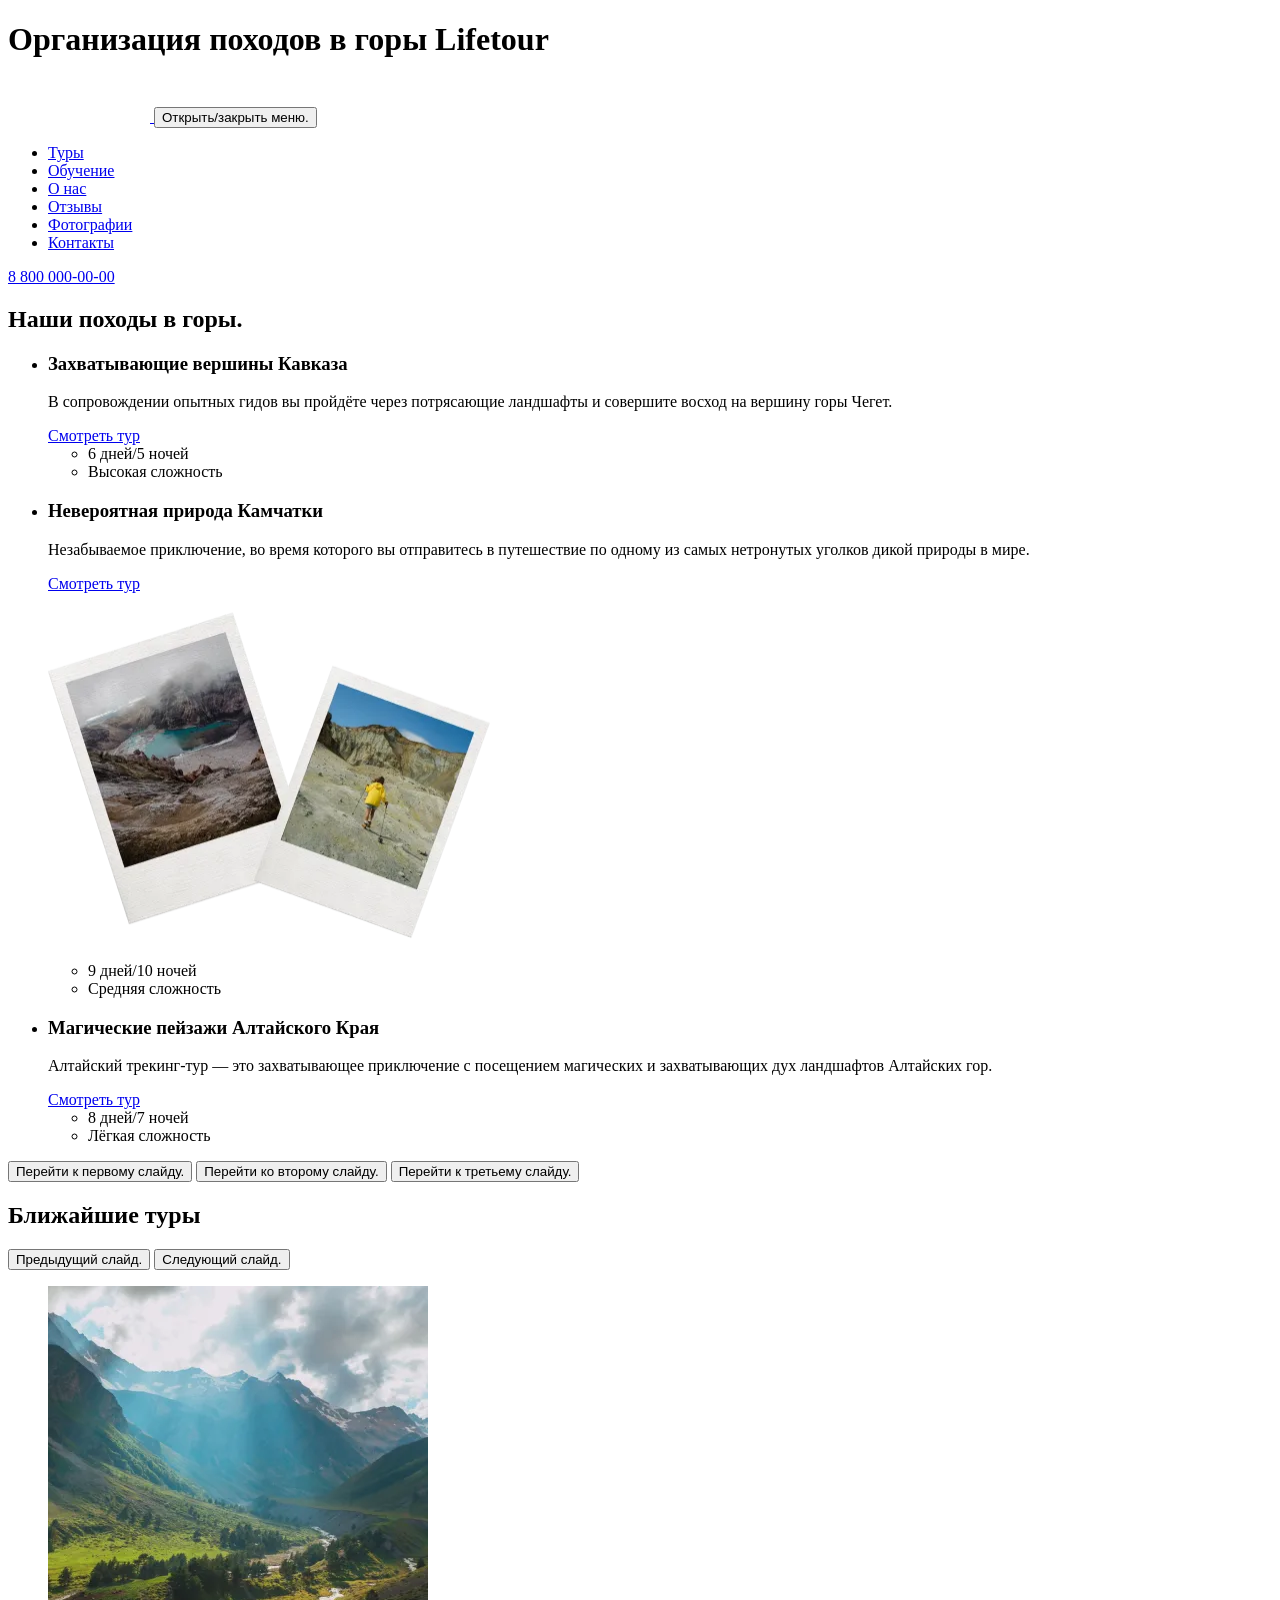
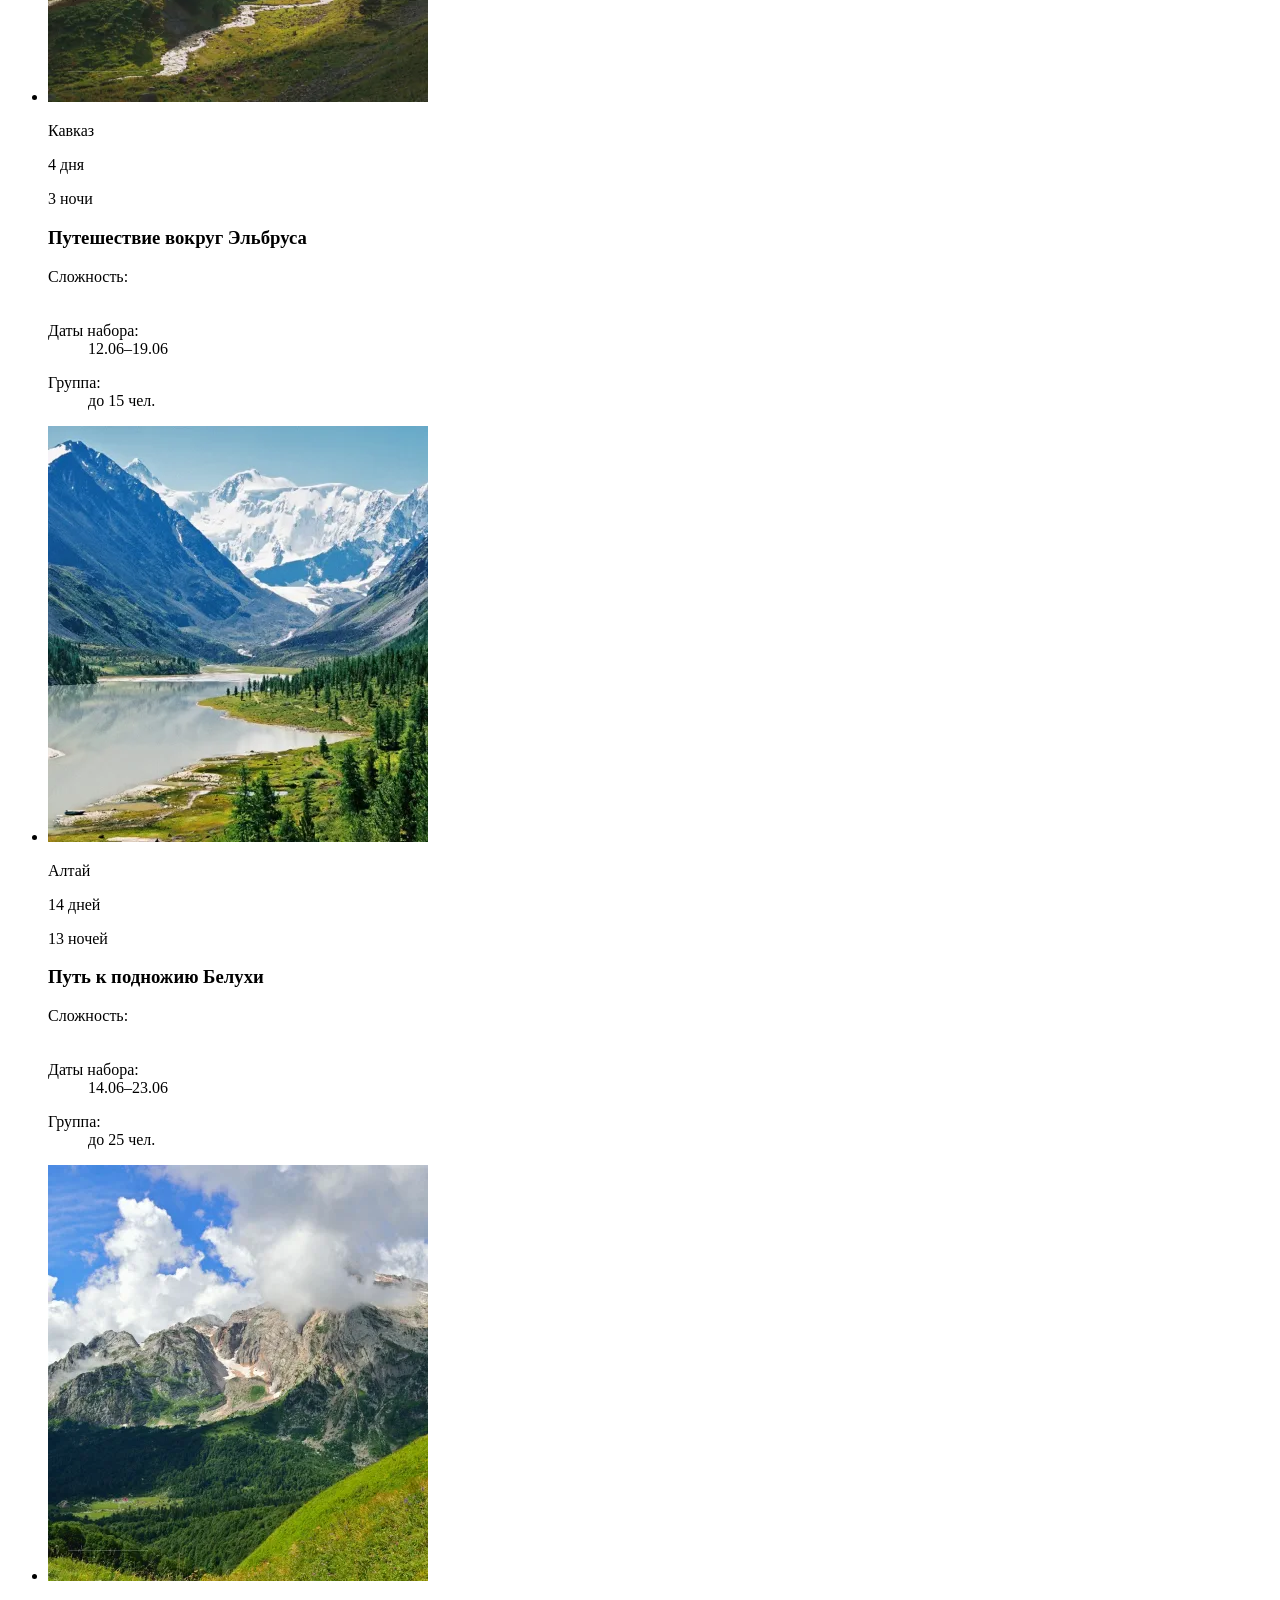
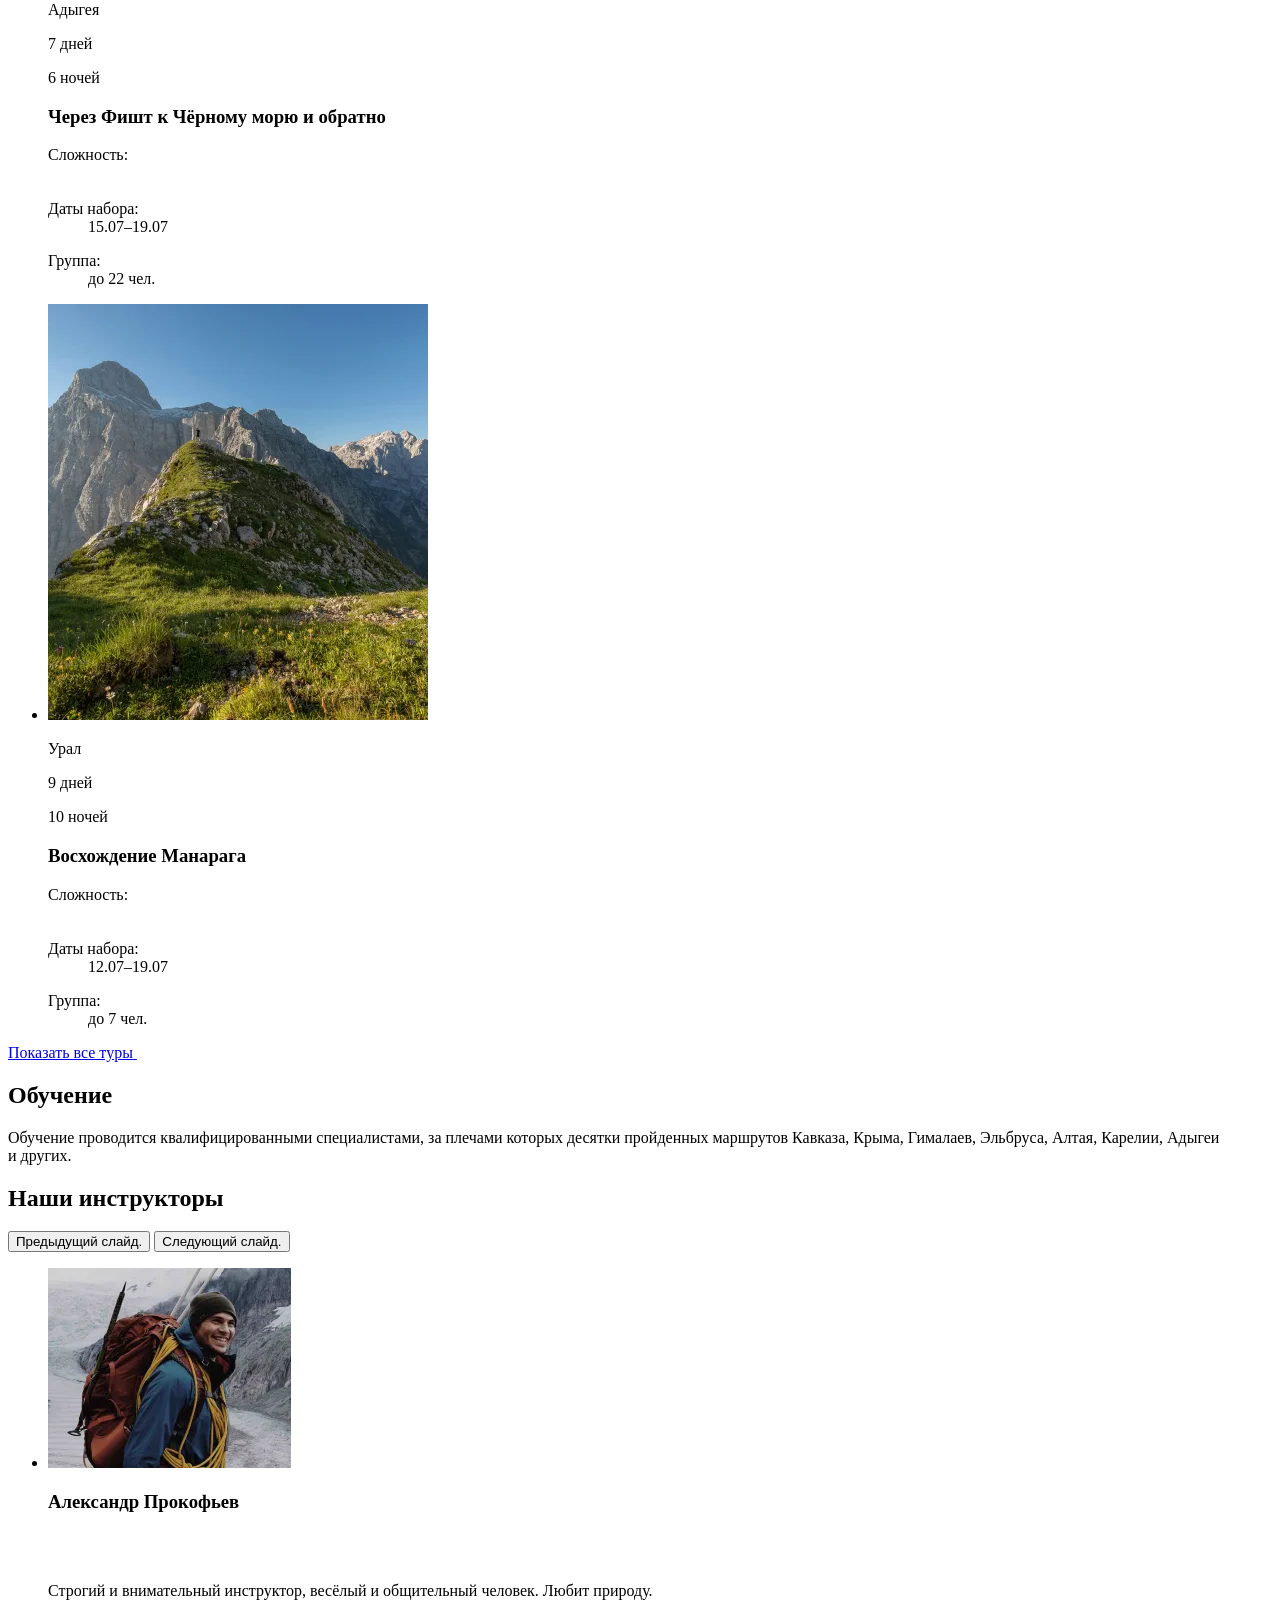
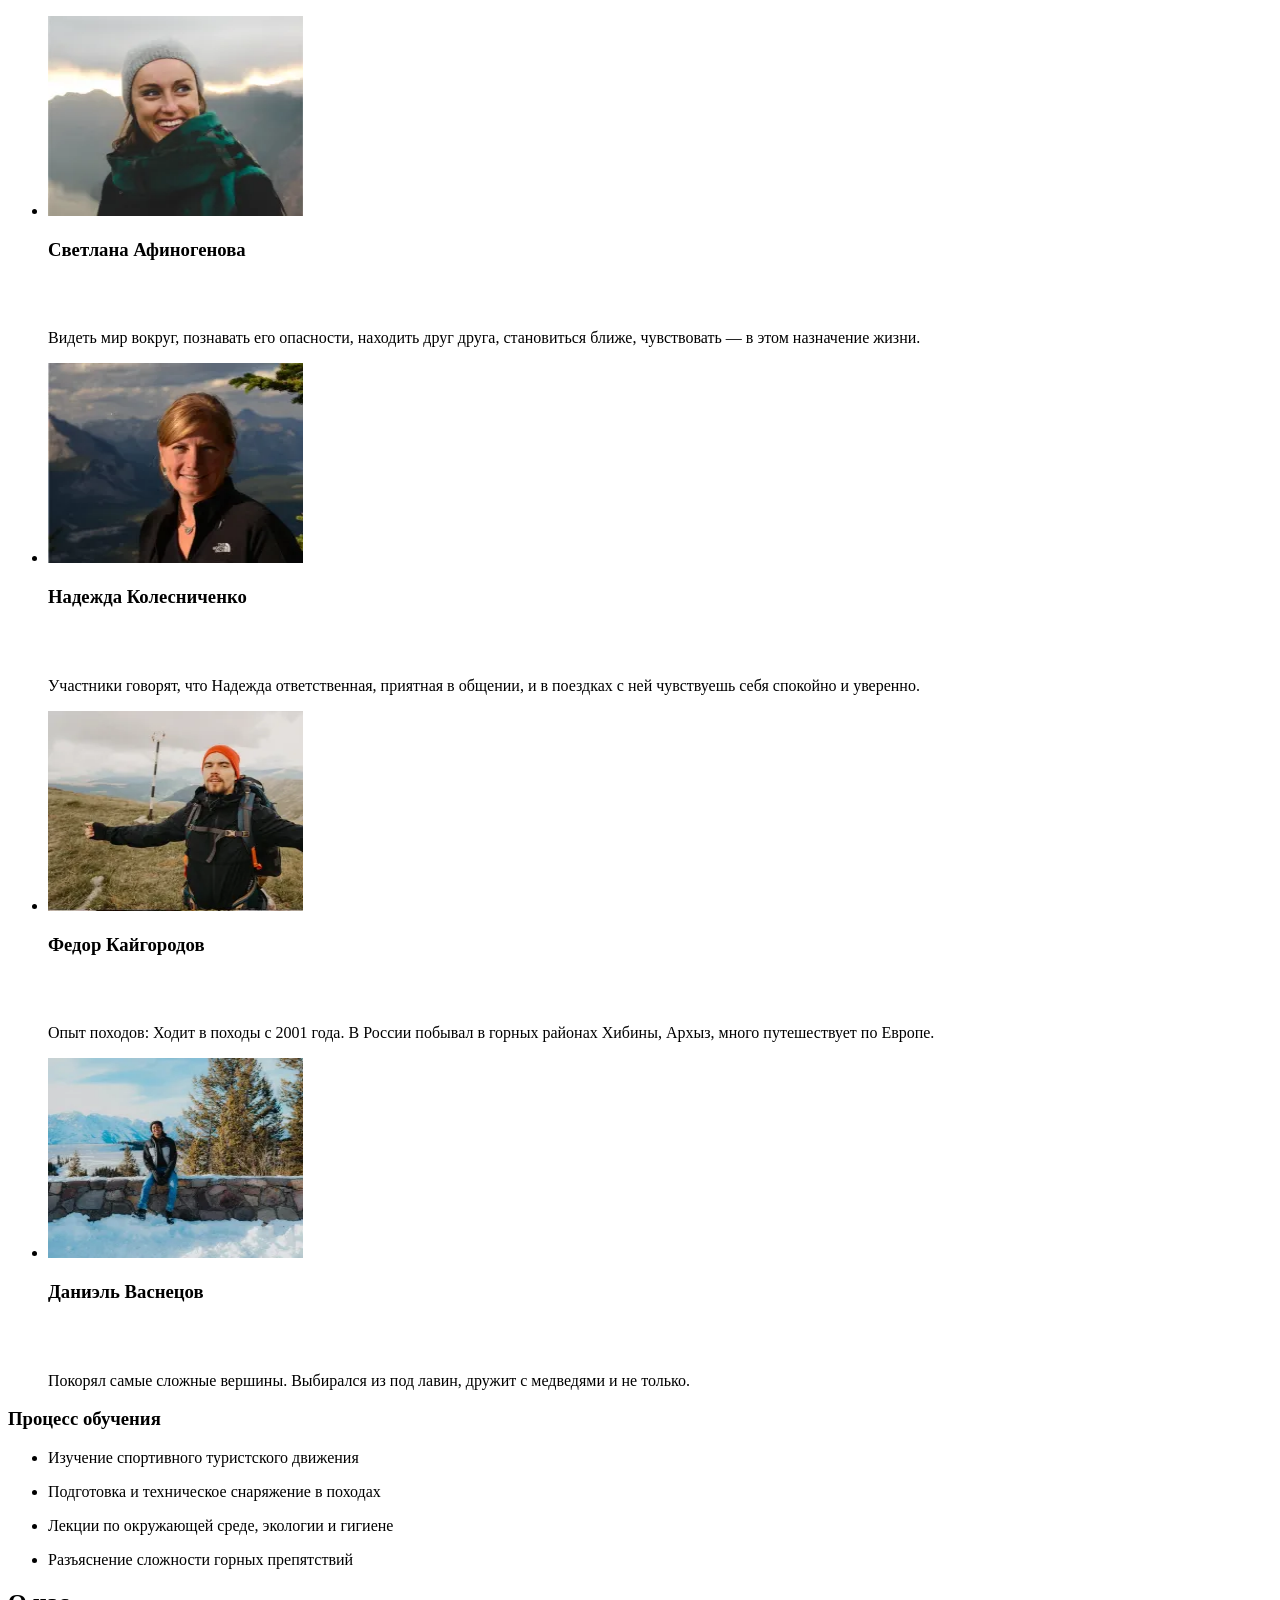
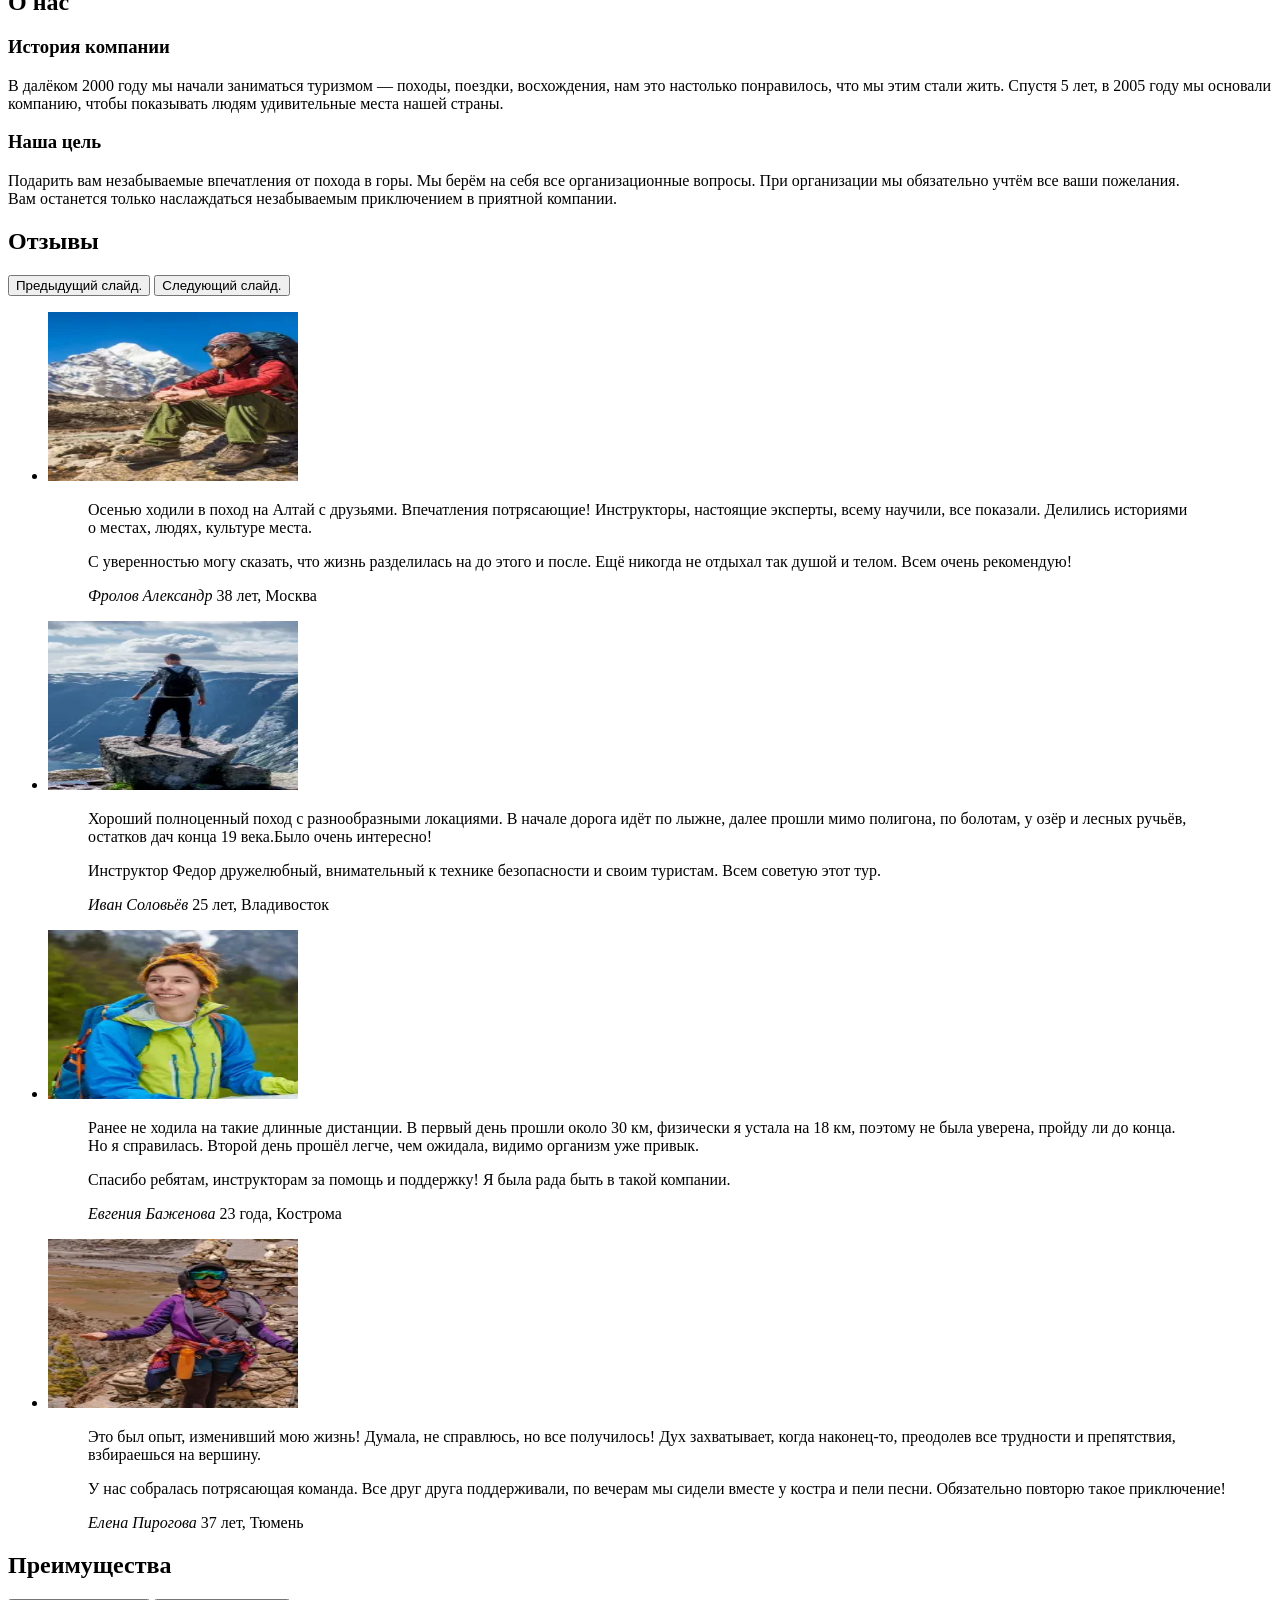
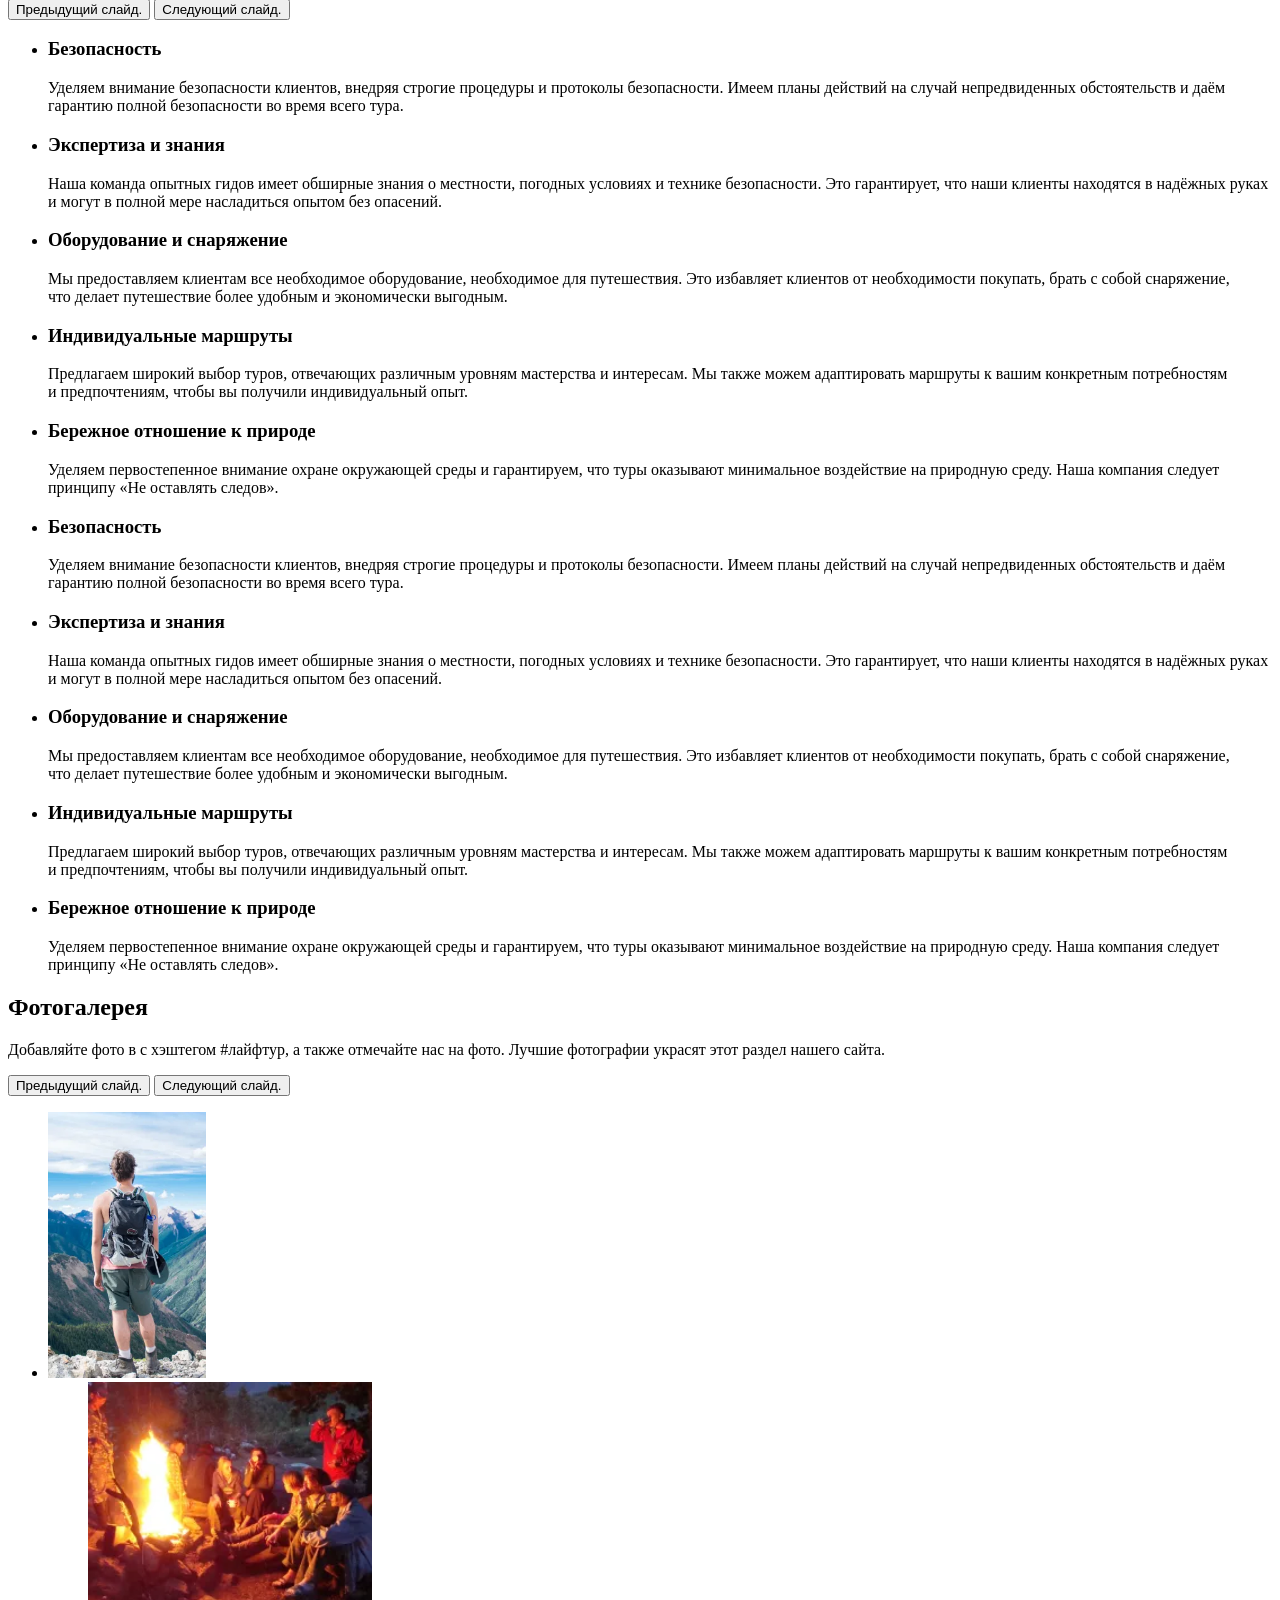
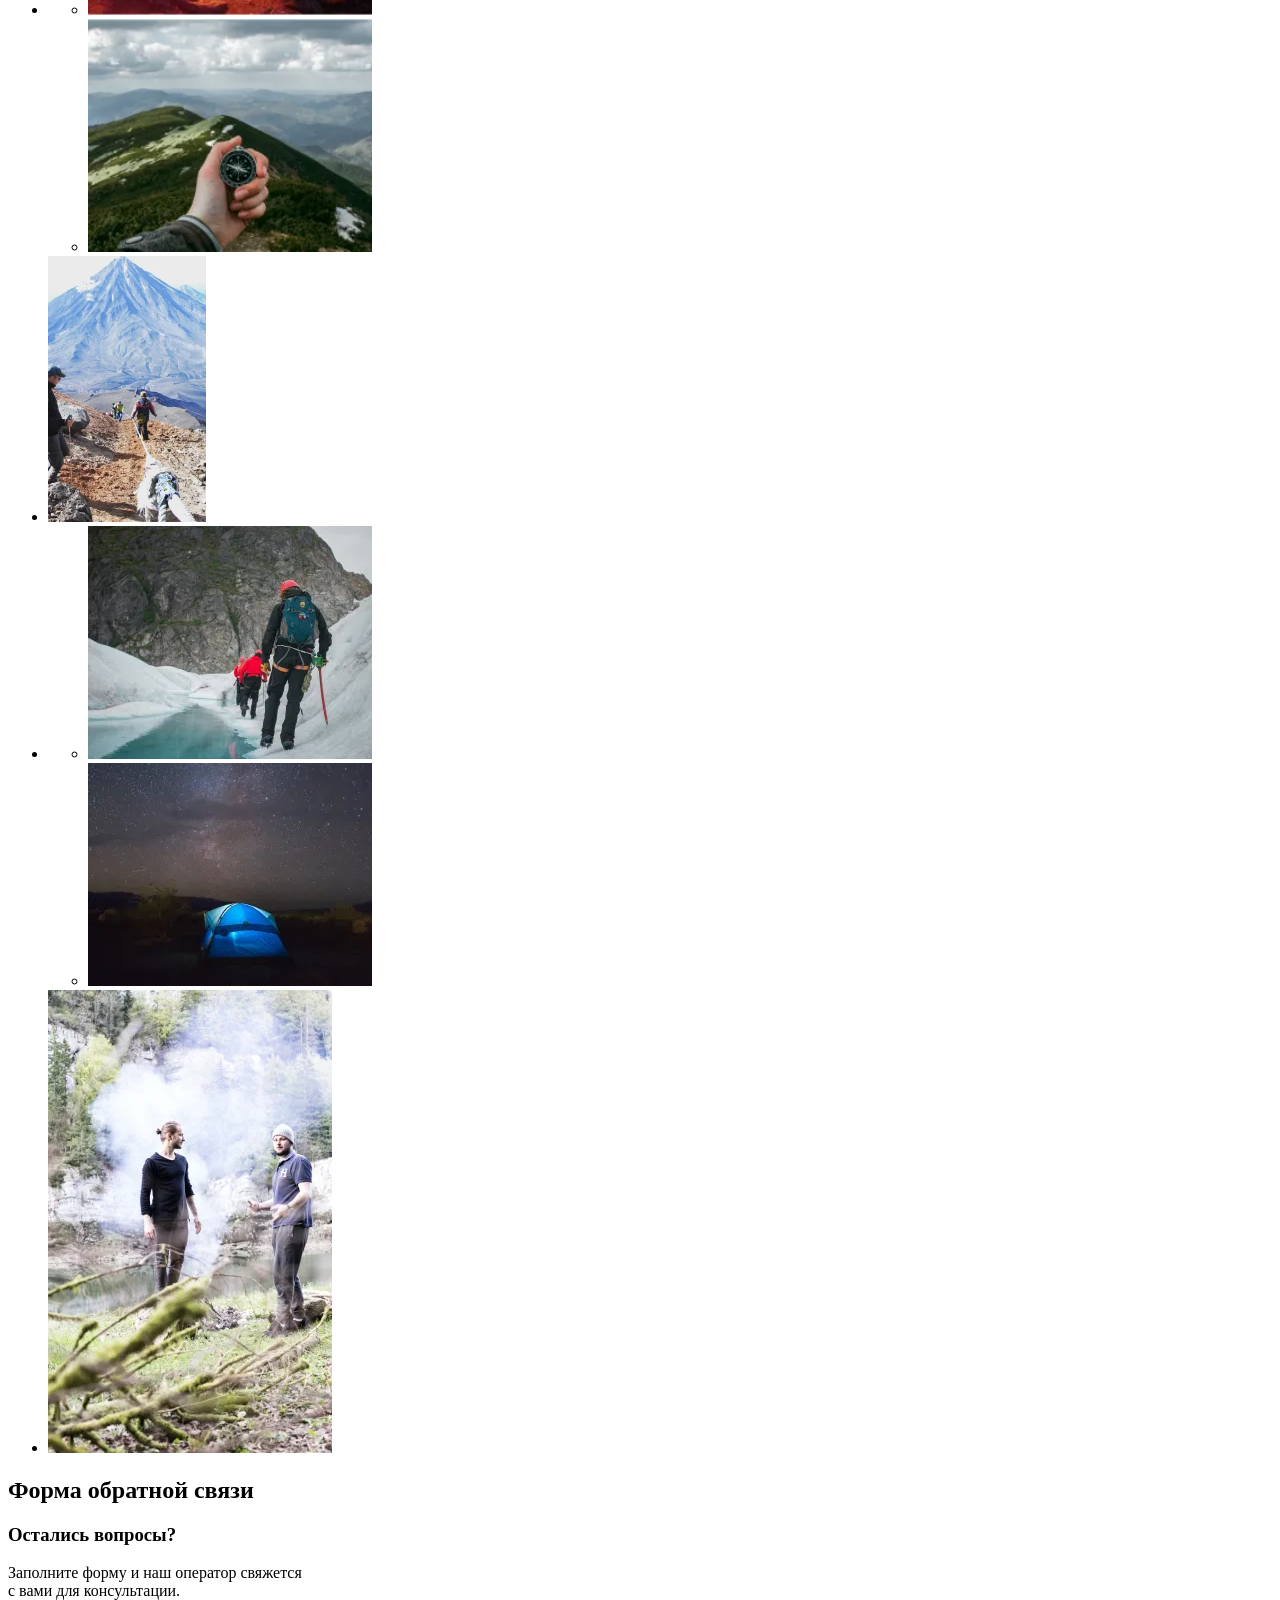
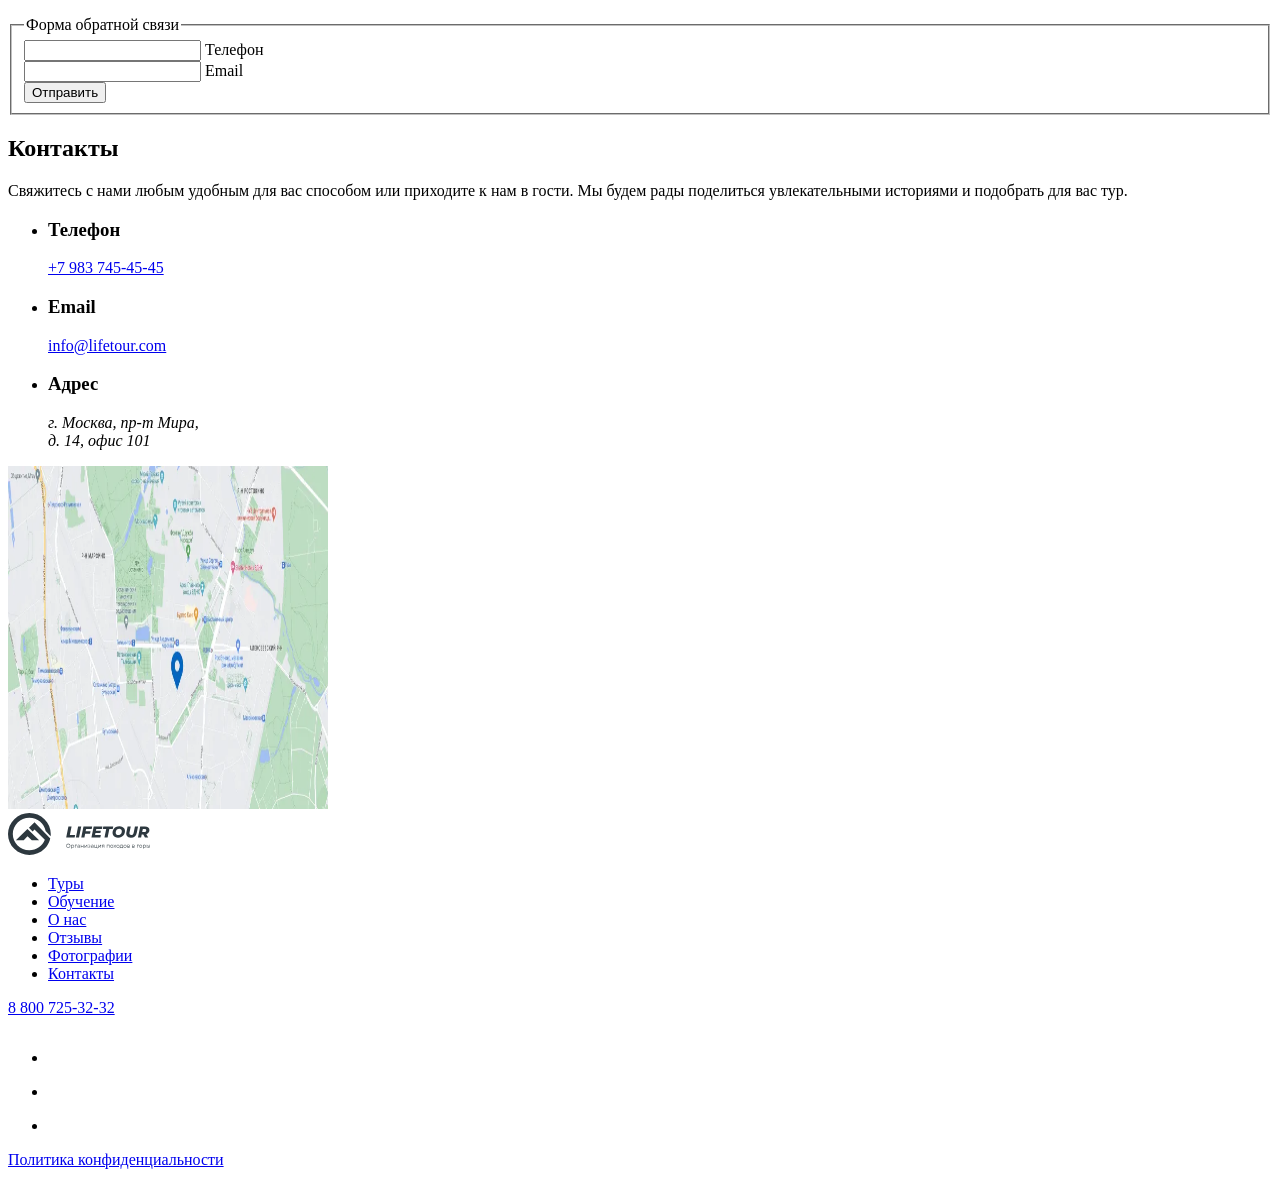
==== commit d32213f7: "add pixel perfect" ====
--- a/source/index.html
+++ b/source/index.html
@@ -944,14 +944,161 @@
         </div>
       </section>
 
-      <!--  <section class="form" id="form" data-test="form">
-        form
-      </section> -->
+      <section class="feedback" id="form" data-test="form">
+        <div class="feedback__container container">
+
+          <h2 class="visually-hidden">Форма обратной связи</h2>
+
+          <div class="feedback__intro">
+            <h3>Остались вопросы?</h3>
+            <p>Заполните форму и наш оператор свяжется<br> с вами для консультации.</p>
+          </div>
+
+          <fieldset class="feedback__form form">
+            <legend class="visually-hidden">Форма обратной связи</legend>
+            <div class="form__container">
+
+              <form class="form__contacts" action="https://echo.htmlacademy.ru/" method="post">
+                <div class="form__group">
+
+                  <div class="form__item form__item-phone">
+                    <input class="form__input form__input-phone" name="phone" type="tel" id="form-phone" required>
+                    <label class="form__label form__label-phone" for="form-phone">Телефон</label>
+                  </div>
+
+                  <div class="form__item form__item-email">
+                    <input class="form__input form__input-email" name="email" type="email" id="form-email" required>
+                    <label class="form__label form__label-email" for="form-email">Email</label>
+                  </div>
+
+                </div>
+
+                <button class="form__button button" type="submit">Отправить</button>
+
+              </form>
+            </div>
+          </fieldset>
+
+        </div>
+
+      </section>
 
     </main>
 
     <footer class="footer" id="footer" data-test="footer">
-      footer
+
+      <section class="footer__contacts contacts" id="contacts">
+
+        <div class="contacts__container container">
+
+          <div class="contacts__title title">
+            <h2 data-content="Контакты">Контакты</h2>
+          </div>
+
+          <div class="contacts__intro">
+            <p>Свяжитесь с нами любым удобным для вас способом или приходите к нам в гости. Мы будем рады поделиться увлекательными историями и подобрать для вас тур.</p>
+          </div>
+
+          <ul class="contacts__list list-reset">
+
+            <li class="contacts__item contacts__item--phone">
+              <h3 class="contacts__item-title">Телефон</h3>
+              <a class="contacts__item-description link-reset" href="tel:+79837454545">+7 983 745-45-45</a>
+            </li>
+
+            <li class="contacts__item contacts__item--email">
+              <h3 class="contacts__item-title">Email</h3>
+              <a class="contacts__item-description link-reset" href="mailto:info@lifetour.com&body=привет?subject=вопрос">info@lifetour.com</a>
+            </li>
+
+            <li class="contacts__item contacts__item--address">
+              <h3 class="contacts__item-title">Адрес</h3>
+              <address class="contacts__item-description">г. Москва, пр-т Мира,<br> д. 14, офис 101</address>
+            </li>
+
+          </ul>
+
+        </div>
+
+        <div class="contacts__map map">
+          <a class="map__image link-reset" href="https://maps.app.goo.gl/SiNuzJXLt2iFzGAn8">
+            <picture>
+              <source type="image/webp" media="(min-width: 1440px)" srcset="img/footer/map-desktop@1.webp 1x, img/footer/map-desktop@2.webp 2x">
+              <source type="image/webp" media="(min-width: 768px)" srcset="img/footer/map-tablet@1.webp 1x, img/footer/map-tablet@2.webp 2x">
+              <source type="image/webp" srcset="img/footer/map-mobile@1.webp 1x, img/footer/map-mobile@2.webp 2x">
+              <source type="image/png" media="(min-width: 1440px)" srcset="img/footer/map-desktop@1.png, img/footer/map-desktop@2.png 2x">
+              <source type="image/png" media="(min-width: 768px)" srcset="img/footer/map-tablet@1.png, img/footer/map-tablet@2.png 2x">
+              <img src="img/footer/map-mobile@1.png" srcset="img/footer/map-mobile@2.png 2x" alt="Наш адрес: г. Москва, пр-т Мира, д. 14, офис 101." width="320" height="343">
+            </picture>
+          </a>
+        </div>
+
+      </section>
+
+      <div class="footer__container container">
+
+        <nav class="footer__nav footer-nav">
+          <a class="footer-nav__logo logo" href="index.html" aria-current="page">
+            <picture>
+              <img src="img/logo-footer.svg" width="142" height="42" alt="Логотип компании Lifetour.">
+            </picture>
+          </a>
+
+          <ul class="footer-nav__list list-reset">
+            <li class="footer-nav__item">
+              <a class="footer-nav__link link-reset" href="#tours">Туры</a>
+            </li>
+            <li class="footer-nav__item">
+              <a class="footer-nav__link link-reset" href="#training">Обучение</a>
+            </li>
+            <li class="footer-nav__item">
+              <a class="footer-nav__link link-reset" href="#about">О нас</a>
+            </li>
+            <li class="footer-nav__item">
+              <a class="footer-nav__link link-reset" href="#reviews">Отзывы</a>
+            </li>
+            <li class="footer-nav__item">
+              <a class="footer-nav__link link-reset" href="#gallery">Фотографии</a>
+            </li>
+            <li class="footer-nav__item">
+              <a class="footer-nav__link link-reset" href="#form">Контакты</a>
+            </li>
+          </ul>
+
+          <a class="footer-nav__contacts link-reset" href="tel:88007253232">8 800 725-32-32</a>
+        </nav>
+
+        <ul class="footer__social social list-reset">
+          <li class="social__item">
+            <a class="social__link link" href="https://vk.com/htmlacademy" aria-label="Вконтакте.">
+              <svg class="social__icon" width="33" height="30">
+                <title class="visually-hidden">Иконка соцсети Вконтакте.</title>
+                <use href="/__spritemap#sprite-vk"></use>
+              </svg>
+            </a>
+          </li>
+          <li class="social__item">
+            <a class="social__link link" href="https://ok.ru/htmlacademy" aria-label="Одноклассники.">
+              <svg class="social__icon" width="33" height="30">
+                <title class="visually-hidden">Иконка соцсети Одноклассники.</title>
+                <use href="/__spritemap#sprite-ok"></use>
+              </svg>
+            </a>
+          </li>
+          <li class="social__item">
+            <a class="social__link link" href="https://www.instagram.com/htmlacademy/" aria-label="reddit.">
+              <svg class="social__icon" width="33" height="30">
+                <title class="visually-hidden">Иконка соцсети Реддит.</title>
+                <use href="/__spritemap#sprite-reddit"></use>
+              </svg>
+            </a>
+          </li>
+        </ul>
+
+        <a class="footer__privacy link-reset" href="#">Политика конфиденциальности</a>
+
+      </div>
+
     </footer>
 
   </div>
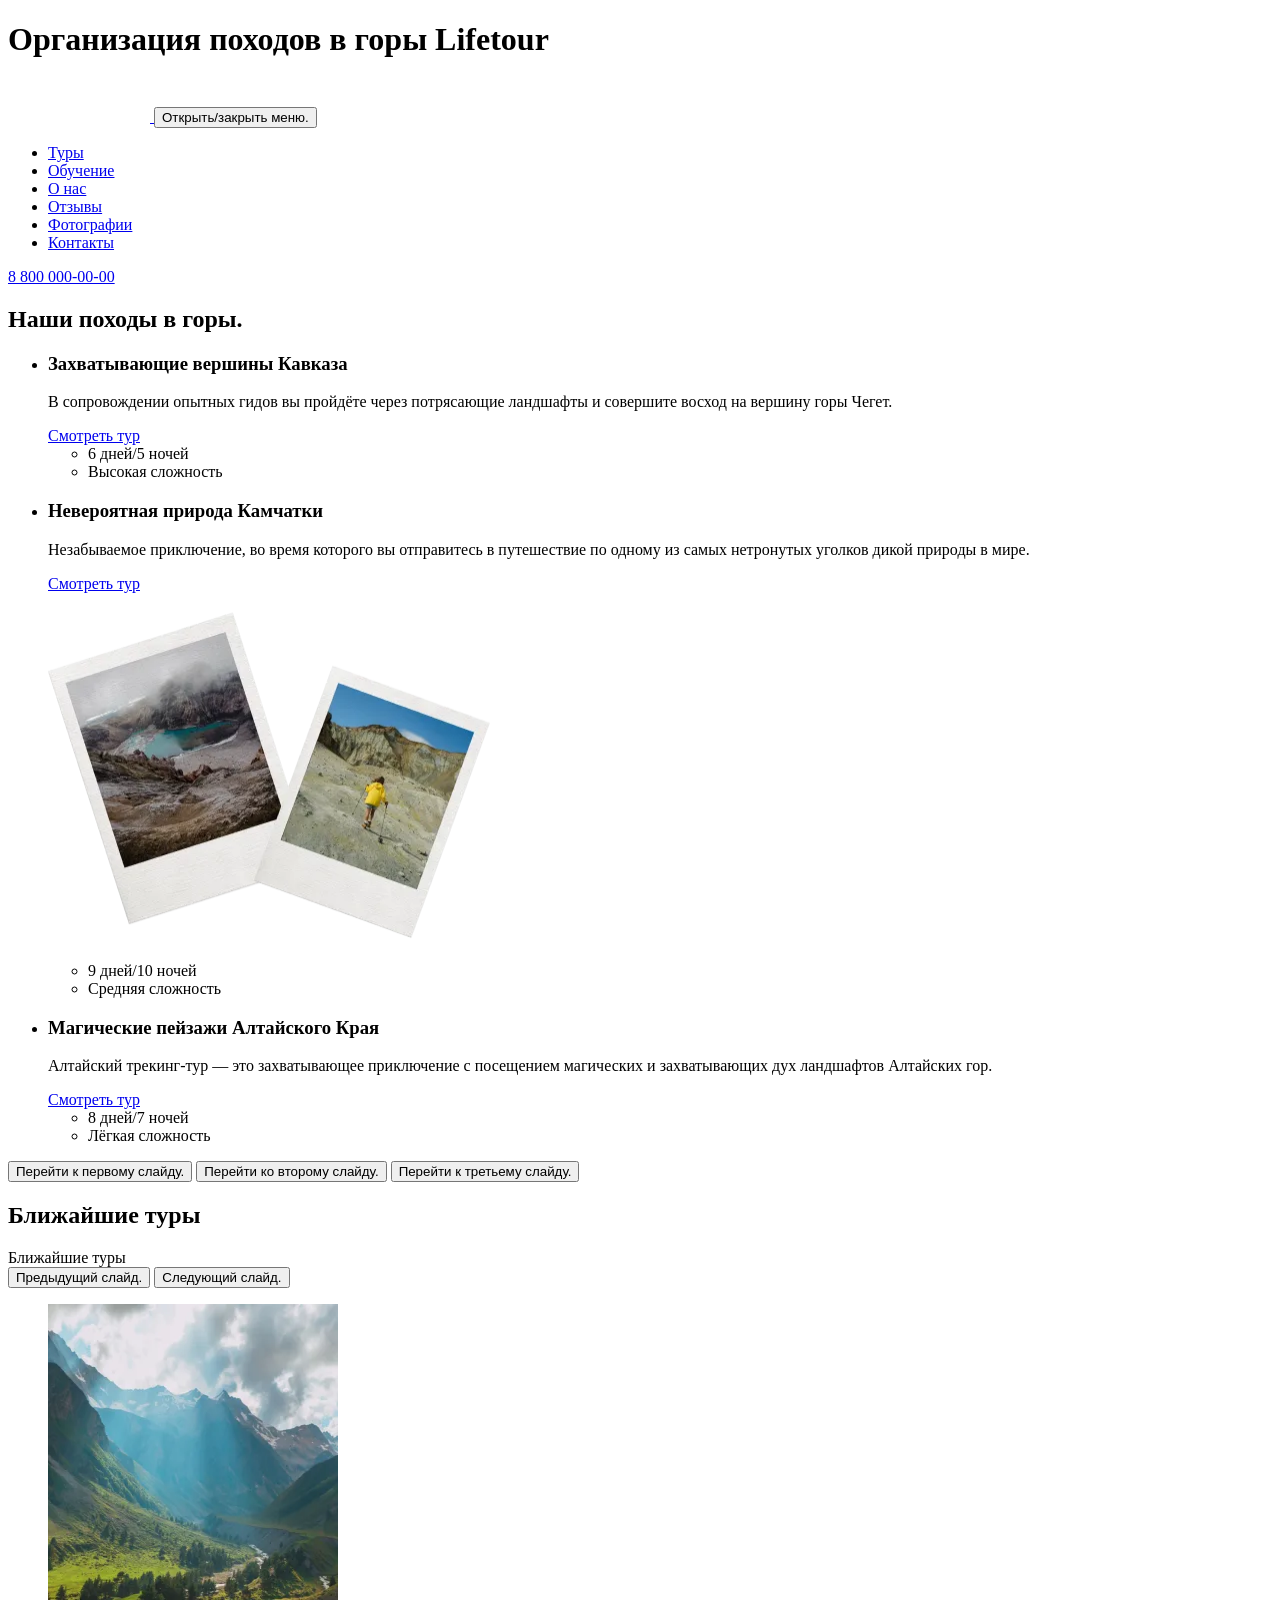
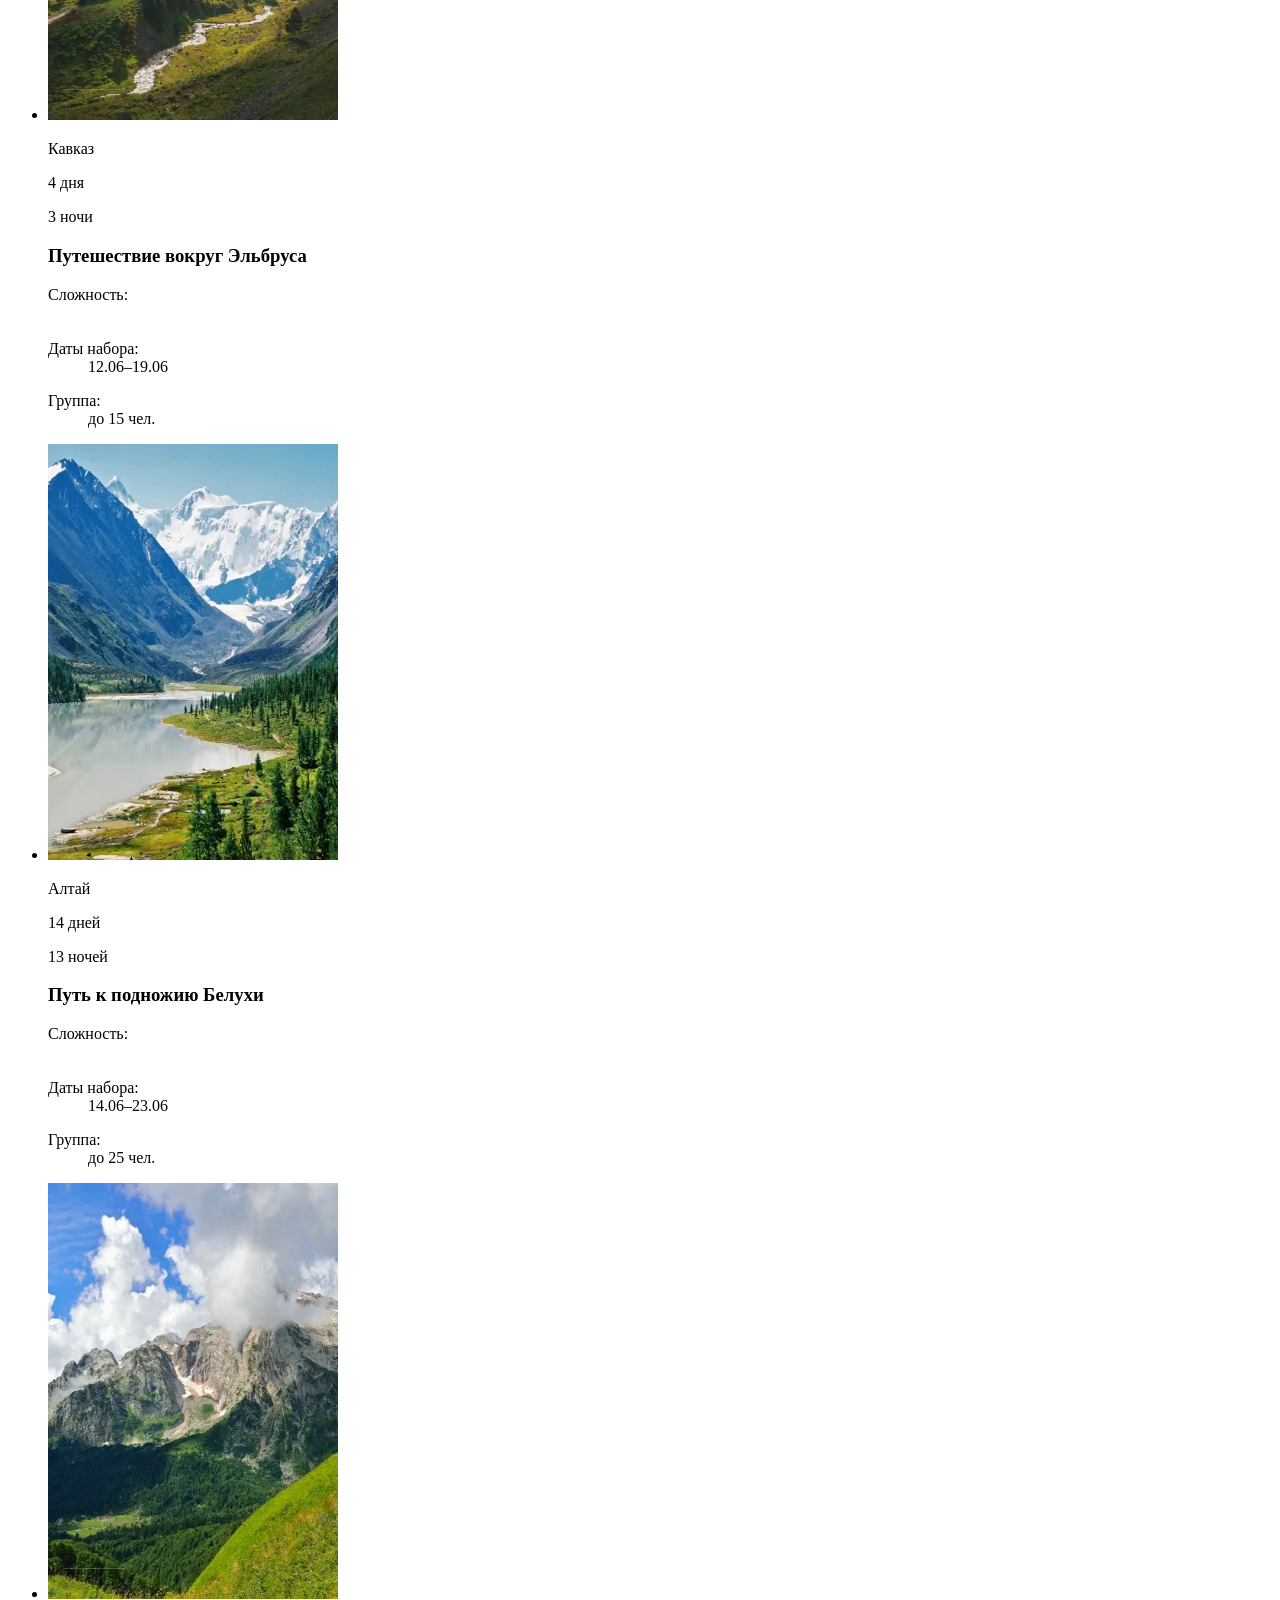
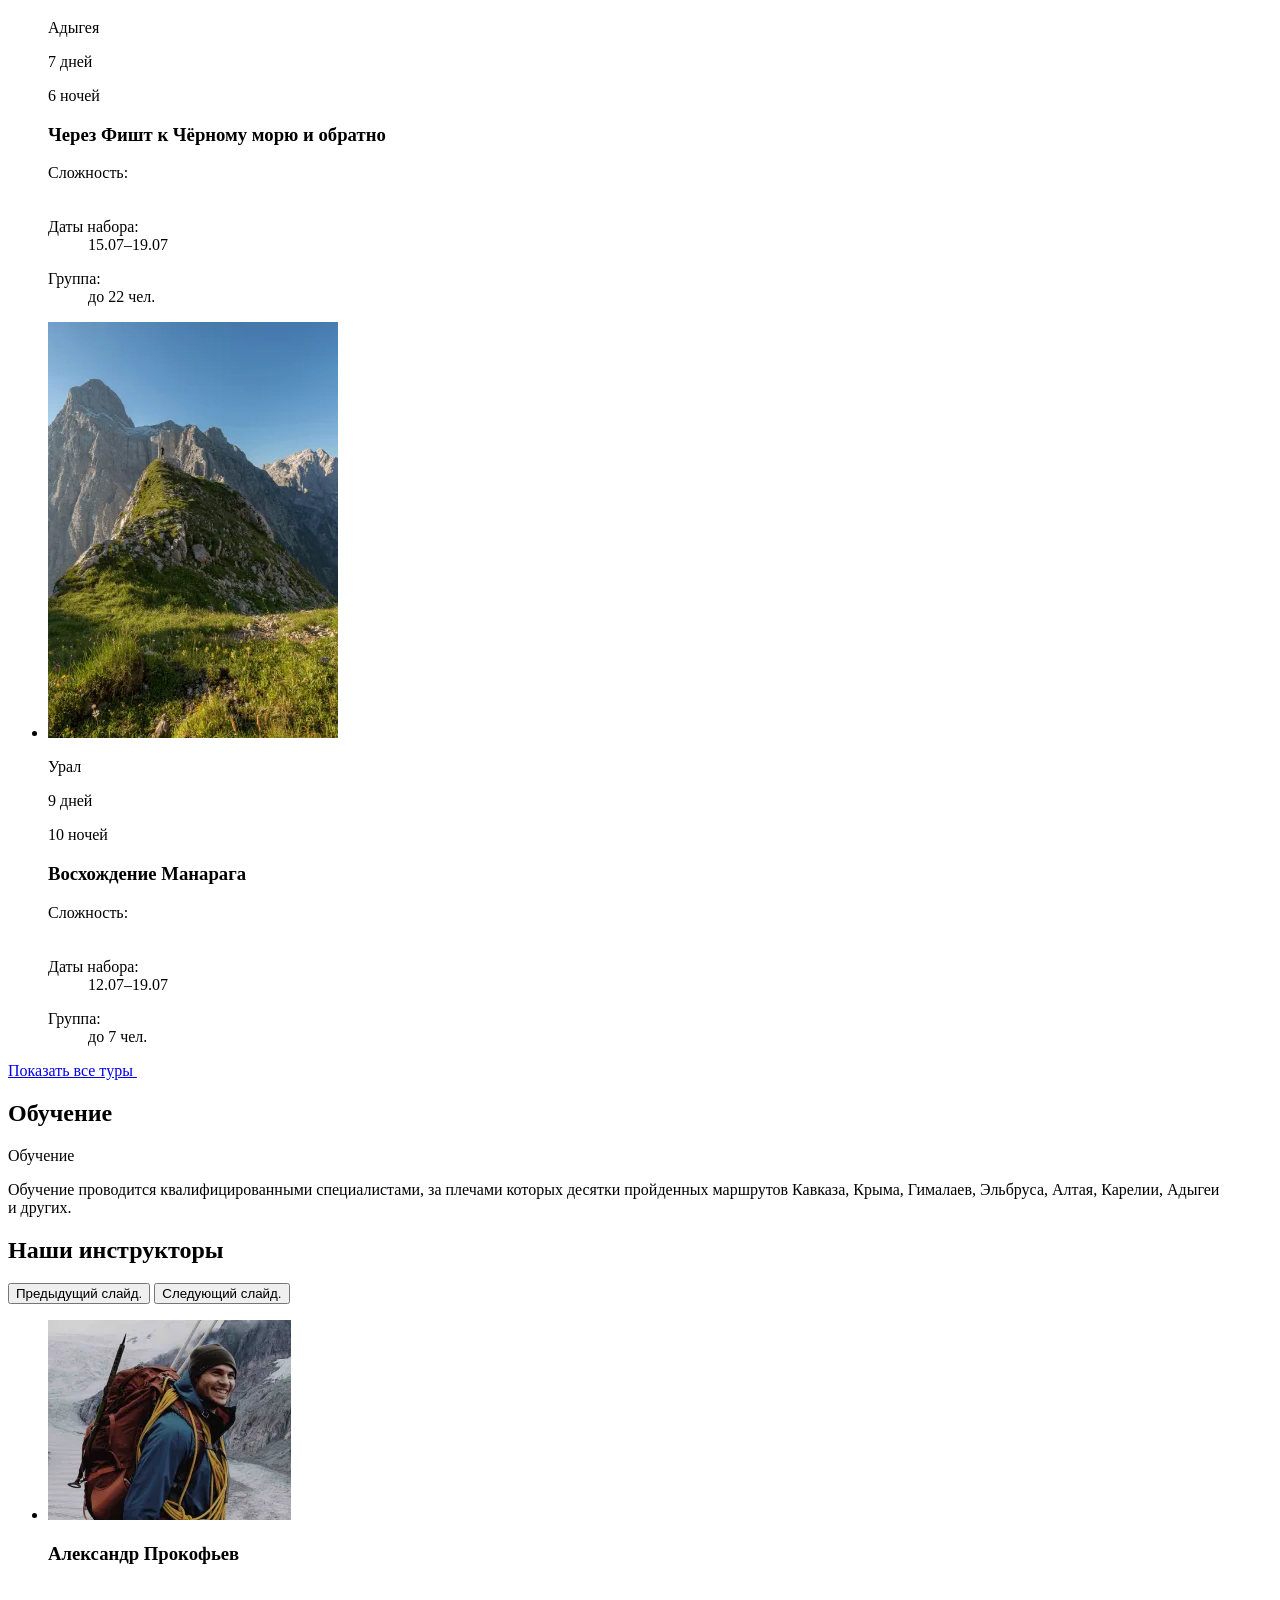
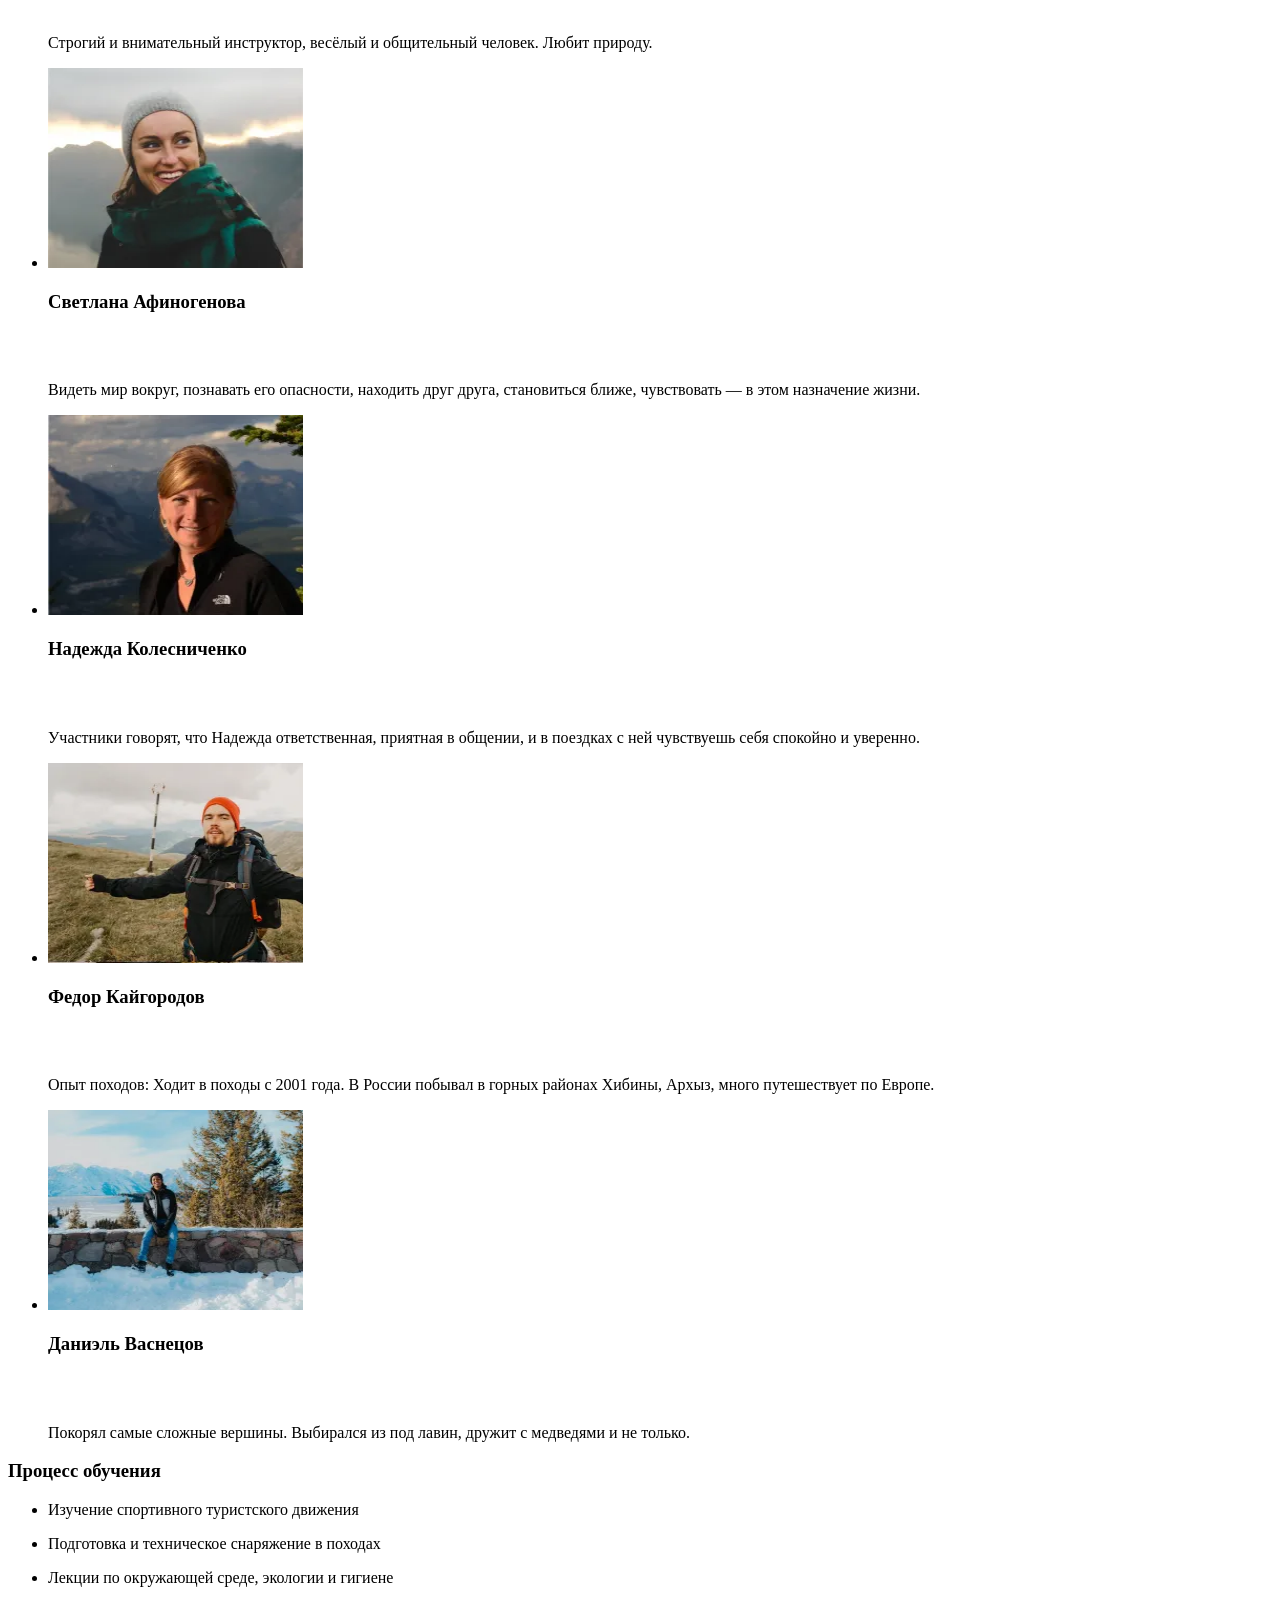
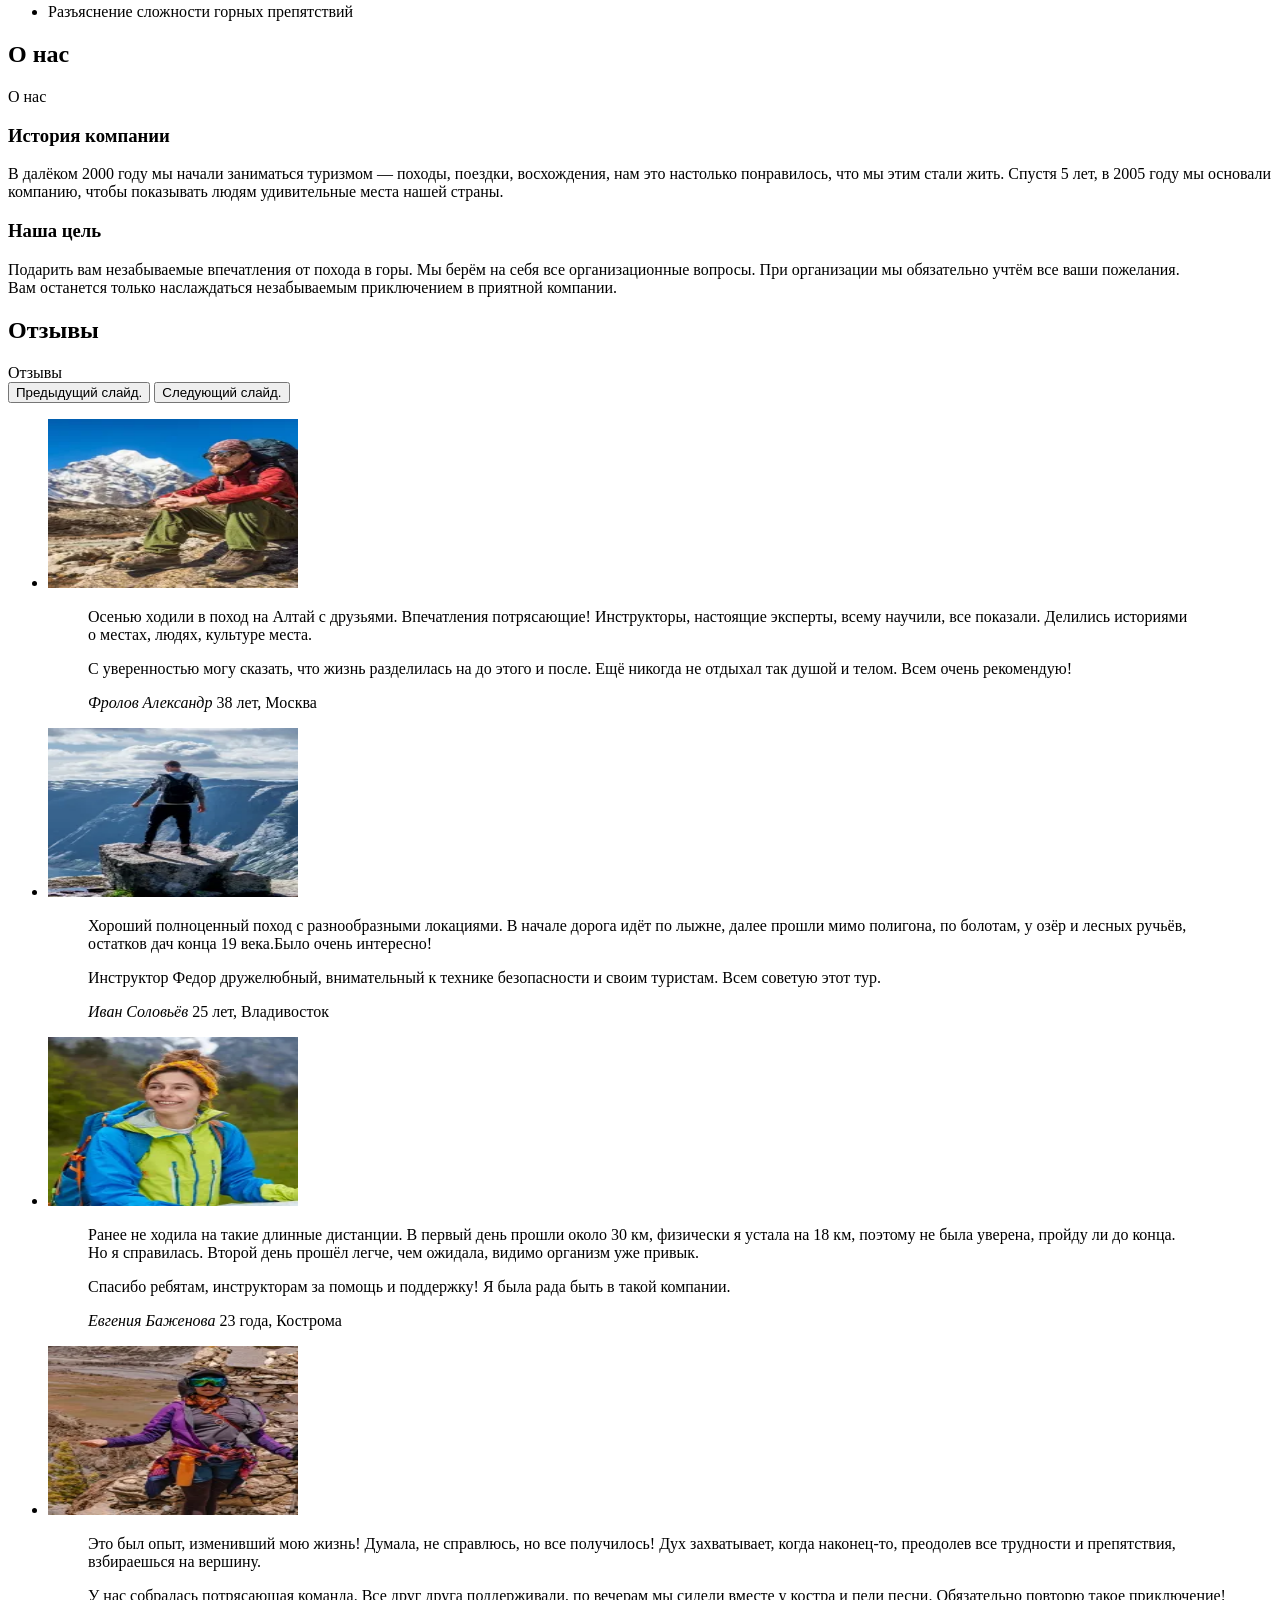
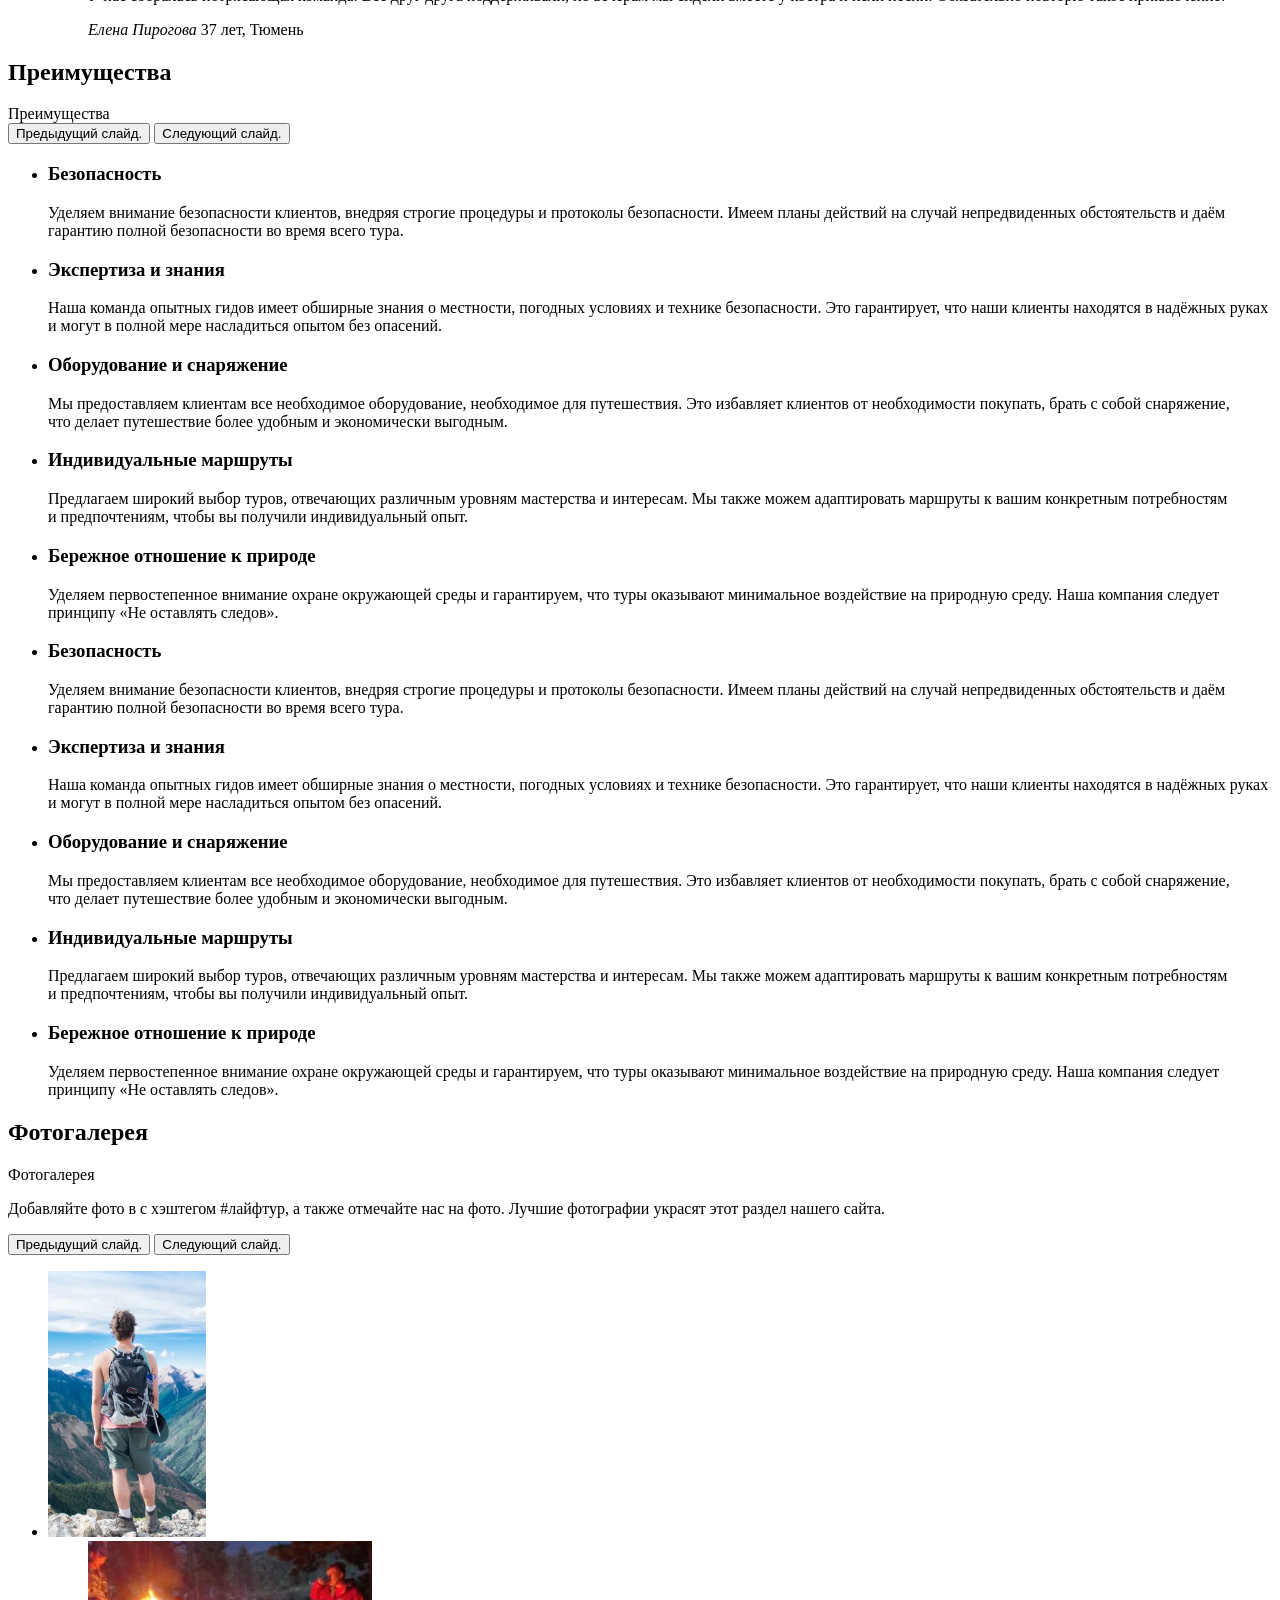
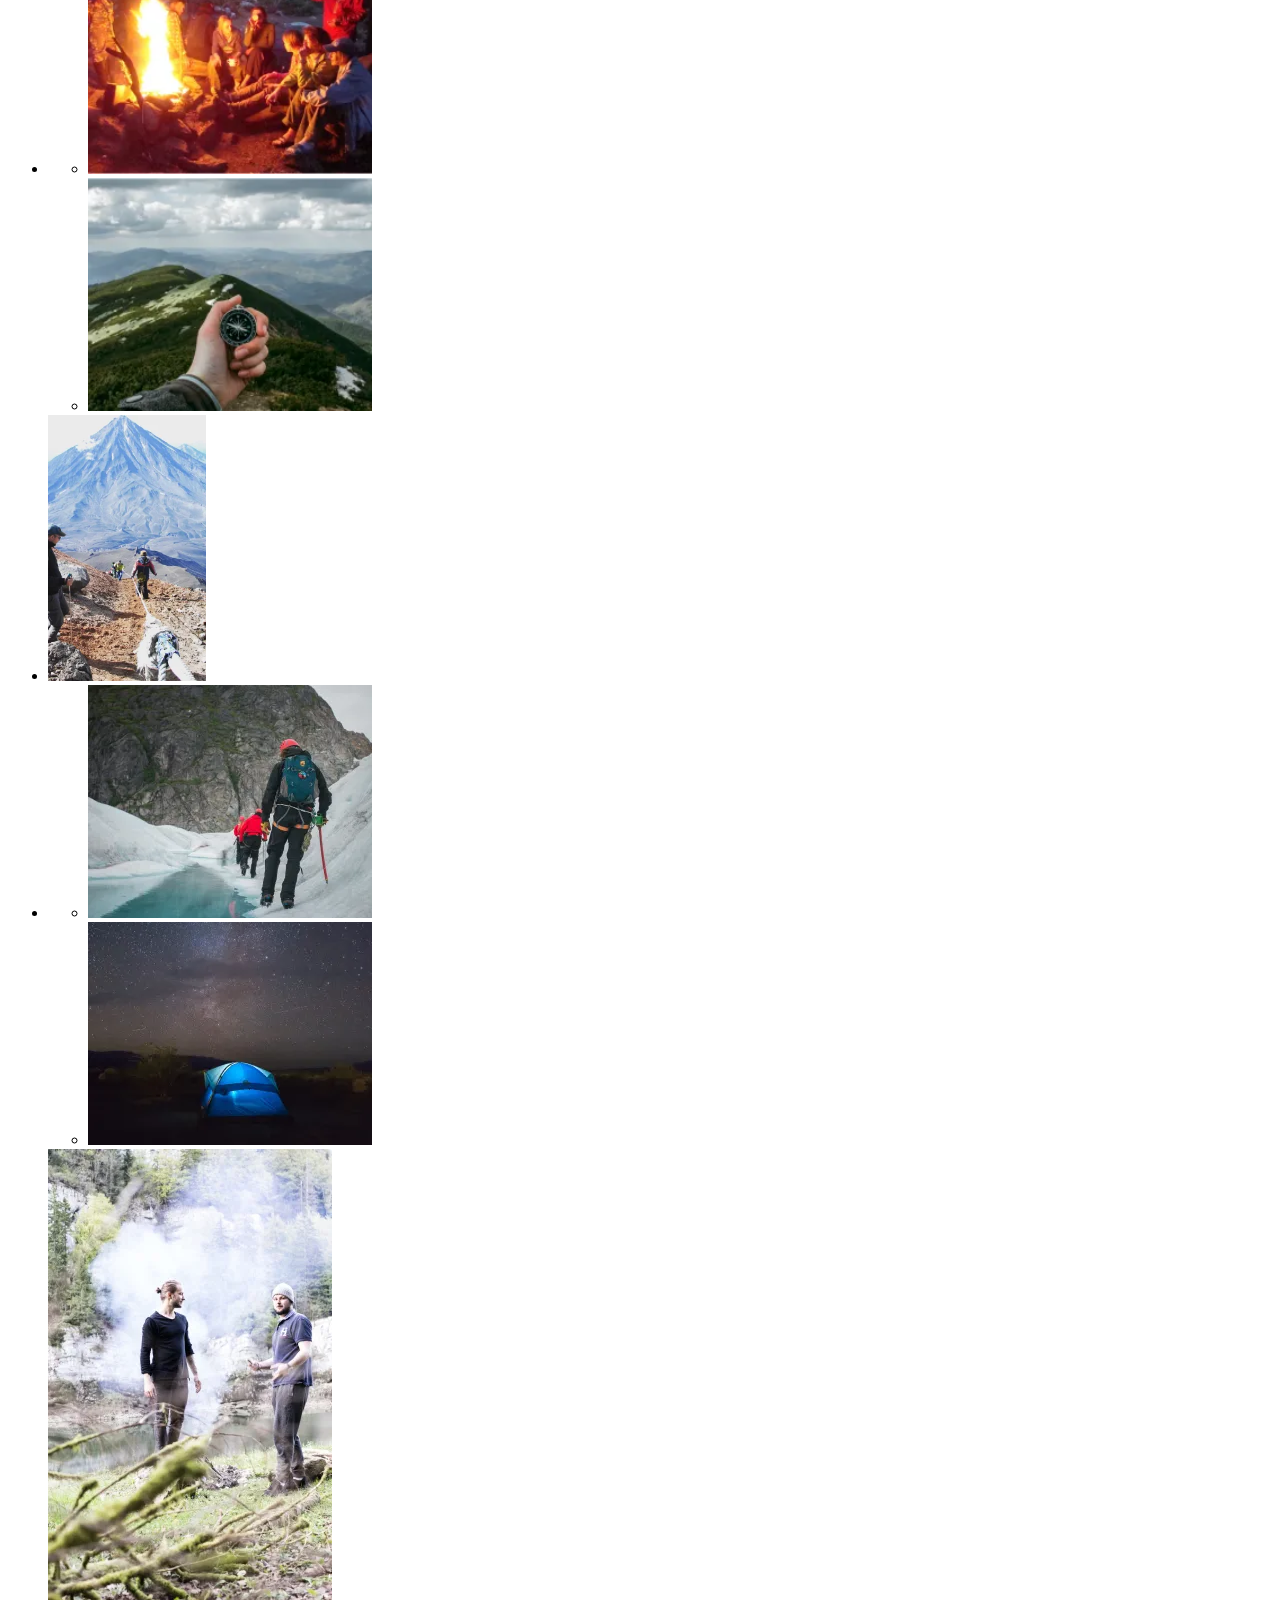
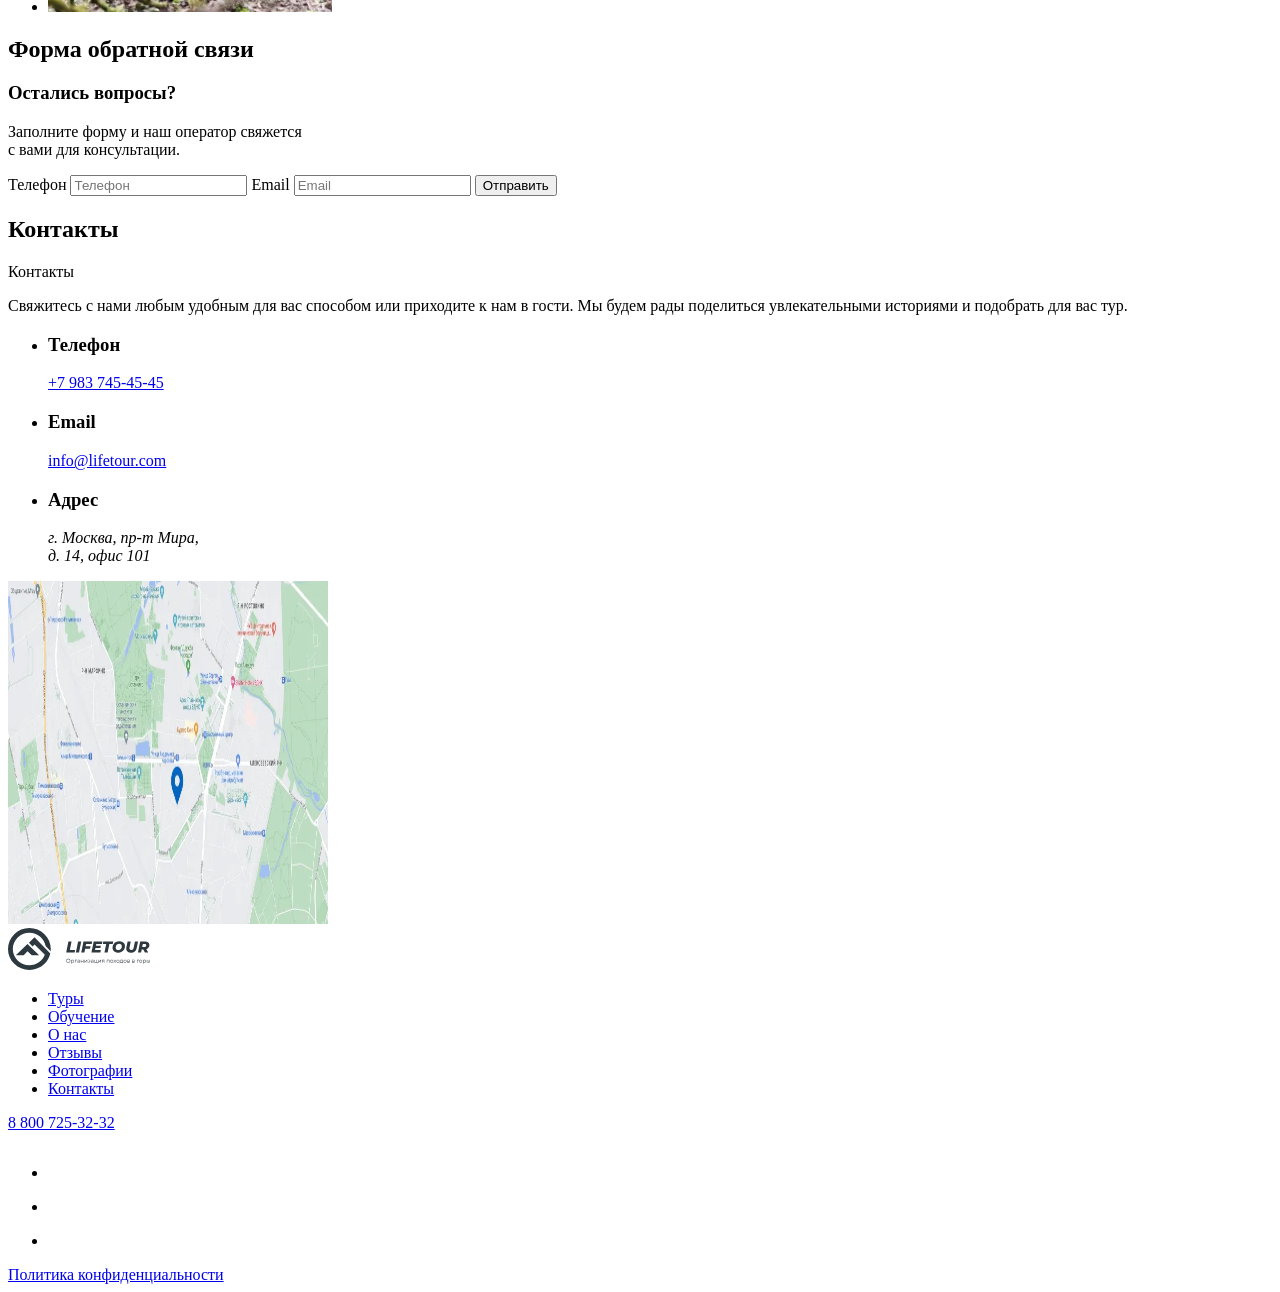
==== commit 61b49098: "fix bugs, change backgrounds on webp" ====
--- a/source/index.html
+++ b/source/index.html
@@ -7,12 +7,6 @@
   <meta name="viewport" content="width=device-width, initial-scale=1.0">
   <meta name="description" content="Организация походов в горы Lifetour.">
   <title>Путешествия с Lifetour</title>
-  <!-- <link rel="preload" href="fonts/montserrat/montserrat-bold.woff2" as="font" type="font/woff2" crossorigin="anonymous">
-  <link rel="preload" href="fonts/montserrat/montserrat-extra-bold.woff2" as="font" type="font/woff2" crossorigin="anonymous">
-  <link rel="preload" href="fonts/montserrat/montserrat-light.woff2" as="font" type="font/woff2" crossorigin="anonymous">
-  <link rel="preload" href="fonts/montserrat/montserrat-medium.woff2" as="font" type="font/woff2" crossorigin="anonymous">
-  <link rel="preload" href="fonts/montserrat/montserrat-regular.woff2" as="font" type="font/woff2" crossorigin="anonymous">
-  <link rel="preload" href="fonts/montserrat/montserrat-semi-bold.woff2" as="font" type="font/woff2" crossorigin="anonymous"> -->
   <link rel="preload" href="fonts/montserrat/montserrat-bold.ttf" as="font" type="font/ttf" crossorigin="anonymous">
   <link rel="preload" href="fonts/montserrat/montserrat-extra-bold.ttf" as="font" type="font/ttf" crossorigin="anonymous">
   <link rel="preload" href="fonts/montserrat/montserrat-light.ttf" as="font" type="font/ttf" crossorigin="anonymous">
@@ -168,7 +162,8 @@
           <div class="tours__swiper swiper">
 
             <div class="tours__title title">
-              <h2 data-content="Ближайшие туры">Ближайшие туры</h2>
+              <h2>Ближайшие туры</h2>
+              <span aria-hidden="true">Ближайшие туры</span>
             </div>
 
             <div class="tours__buttons swiper-button">
@@ -188,7 +183,7 @@
                 <div class="tours__card-image">
                   <picture>
                     <source type="image/webp" srcset="img/tours/1-tours-card@1.webp 1x, img/tours/1-tours-card@2.webp 2x">
-                    <img src="img/tours/1-tours-card@1.jpg" srcset="img/tours/1-tours-card@2.jpg 2x" alt="Фотография ущелья в Приэльбрусье горной рекой и горным хребтом." width="380" height="416">
+                    <img src="img/tours/1-tours-card@1.jpg" srcset="img/tours/1-tours-card@2.jpg 2x" alt="Фотография ущелья в Приэльбрусье горной рекой и горным хребтом." width="290" height="416">
                   </picture>
                 </div>
 
@@ -235,7 +230,7 @@
                 <div class="tours__card-image">
                   <picture>
                     <source type="image/webp" srcset="img/tours/2-tours-card@1.webp 1x, img/tours/2-tours-card@2.webp 2x">
-                    <img src="img/tours/2-tours-card@1.jpg" srcset="img/tours/2-tours-card@2.jpg 2x" alt="Снежные вершины Белухи." width="380" height="416">
+                    <img src="img/tours/2-tours-card@1.jpg" srcset="img/tours/2-tours-card@2.jpg 2x" alt="Снежные вершины Белухи." width="290" height="416">
                   </picture>
                 </div>
 
@@ -282,7 +277,7 @@
                 <div class="tours__card-image">
                   <picture>
                     <source type="image/webp" srcset="img/tours/3-tours-card@1.webp 1x, img/tours/3-tours-card@2.webp 2x">
-                    <img src="img/tours/3-tours-card@1.jpg" srcset="img/tours/3-tours-card@2.jpg 2x" alt="Горная вершина в облаках." width="380" height="416">
+                    <img src="img/tours/3-tours-card@1.jpg" srcset="img/tours/3-tours-card@2.jpg 2x" alt="Горная вершина в облаках." width="290" height="416">
                   </picture>
                 </div>
 
@@ -330,7 +325,7 @@
                 <div class="tours__card-image">
                   <picture>
                     <source type="image/webp" srcset="img/tours/4-tours-card@1.webp 1x, img/tours/4-tours-card@2.webp 2x">
-                    <img src="img/tours/4-tours-card@1.jpg" srcset="img/tours/4-tours-card@2.jpg 2x" alt="Фото вершины Манарага с человеком на фоне скалистой вершины." width="380" height="416">
+                    <img src="img/tours/4-tours-card@1.jpg" srcset="img/tours/4-tours-card@2.jpg 2x" alt="Фото вершины Манарага с человеком на фоне скалистой вершины." width="290" height="416">
                   </picture>
                 </div>
 
@@ -392,7 +387,8 @@
         <div class="training__container container">
 
           <div class="training__title title">
-            <h2 data-content="Обучение">Обучение</h2>
+            <h2>Обучение</h2>
+            <span aria-hidden="true">Обучение</span>
           </div>
 
           <div class="training__intro">
@@ -573,7 +569,8 @@
           <div class="about__wrapper">
 
             <div class="about__title title">
-              <h2 data-content="О нас">О нас</h2>
+              <h2>О нас</h2>
+              <span aria-hidden="true">О нас</span>
             </div>
 
             <div class="about__content">
@@ -598,7 +595,8 @@
           <div class="reviews__swiper swiper">
 
             <div class="reviews__title title">
-              <h2 data-content="Отзывы">Отзывы</h2>
+              <h2>Отзывы</h2>
+              <span aria-hidden="true">Отзывы</span>
             </div>
 
             <div class="reviews__buttons swiper-button">
@@ -727,7 +725,8 @@
           <div class="advantages__swiper swiper">
 
             <div class="advantages__title title">
-              <h2 data-content="Преимущества">Преимущества</h2>
+              <h2>Преимущества</h2>
+              <span aria-hidden="true">Преимущества</span>
             </div>
 
             <div class="advantages__buttons swiper-button">
@@ -847,7 +846,8 @@
             <div class="gallery__intro">
 
               <div class="gallery__title title">
-                <h2 data-content="Фотогалерея">Фотогалерея</h2>
+                <h2>Фотогалерея</h2>
+                <span aria-hidden="true">Фотогалерея</span>
               </div>
 
               <p>Добавляйте фото в с хэштегом #лайфтур,
@@ -944,43 +944,19 @@
         </div>
       </section>
 
-      <section class="feedback" id="form" data-test="form">
-        <div class="feedback__container container">
-
-          <h2 class="visually-hidden">Форма обратной связи</h2>
-
-          <div class="feedback__intro">
-            <h3>Остались вопросы?</h3>
-            <p>Заполните форму и наш оператор свяжется<br> с вами для консультации.</p>
-          </div>
-
-          <fieldset class="feedback__form form">
-            <legend class="visually-hidden">Форма обратной связи</legend>
-            <div class="form__container">
-
-              <form class="form__contacts" action="https://echo.htmlacademy.ru/" method="post">
-                <div class="form__group">
-
-                  <div class="form__item form__item-phone">
-                    <input class="form__input form__input-phone" name="phone" type="tel" id="form-phone" required>
-                    <label class="form__label form__label-phone" for="form-phone">Телефон</label>
-                  </div>
-
-                  <div class="form__item form__item-email">
-                    <input class="form__input form__input-email" name="email" type="email" id="form-email" required>
-                    <label class="form__label form__label-email" for="form-email">Email</label>
-                  </div>
-
-                </div>
-
-                <button class="form__button button" type="submit">Отправить</button>
-
-              </form>
-            </div>
-          </fieldset>
-
+      <section class="form" data-test="form">
+        <h2 class="visually-hidden">Форма обратной связи</h2>
+        <div class="form__container container">
+          <h3>Остались вопросы?</h3>
+          <p>Заполните форму и наш оператор свяжется <br>с вами для консультации.</p>
+          <form class="form__form" action="https://echo.htmlacademy.ru/" method="post">
+            <label class="form__label" for="phone">Телефон</label>
+            <input class="form__input form__input-phone" type="tel" id="phone" name="phone" placeholder="Телефон" required>
+            <label class="form__label" for="email">Email</label>
+            <input class="form__input form__input-email" type="email" id="email" name="email" placeholder="Email" required>
+            <button class="form__button button" type="submit">Отправить</button>
+          </form>
         </div>
-
       </section>
 
     </main>
@@ -992,7 +968,8 @@
         <div class="contacts__container container">
 
           <div class="contacts__title title">
-            <h2 data-content="Контакты">Контакты</h2>
+            <h2>Контакты</h2>
+            <span aria-hidden="true">Контакты</span>
           </div>
 
           <div class="contacts__intro">
@@ -1037,10 +1014,10 @@
 
       <div class="footer__container container">
 
-        <nav class="footer__nav footer-nav">
+        <div class="footer__nav footer-nav">
           <a class="footer-nav__logo logo" href="index.html" aria-current="page">
             <picture>
-              <img src="img/logo-footer.svg" width="142" height="42" alt="Логотип компании Lifetour.">
+              <img src="img/logo-footer.svg" width="142" height="42" alt="Тёмный логотип на светлом фоне lifetour.">
             </picture>
           </a>
 
@@ -1066,7 +1043,7 @@
           </ul>
 
           <a class="footer-nav__contacts link-reset" href="tel:88007253232">8 800 725-32-32</a>
-        </nav>
+        </div>
 
         <ul class="footer__social social list-reset">
           <li class="social__item">
@@ -1103,13 +1080,6 @@
 
   </div>
 
-  <!--  <img src="/__spritemap#sprite-logo-view" alt="Это спрайт">
-  <svg>
-    <use href="/__spritemap#sprite-user"></use>
-  </svg>
-
- -->
-
   <script type="module" src="js/main.js"></script>
 </body>
 
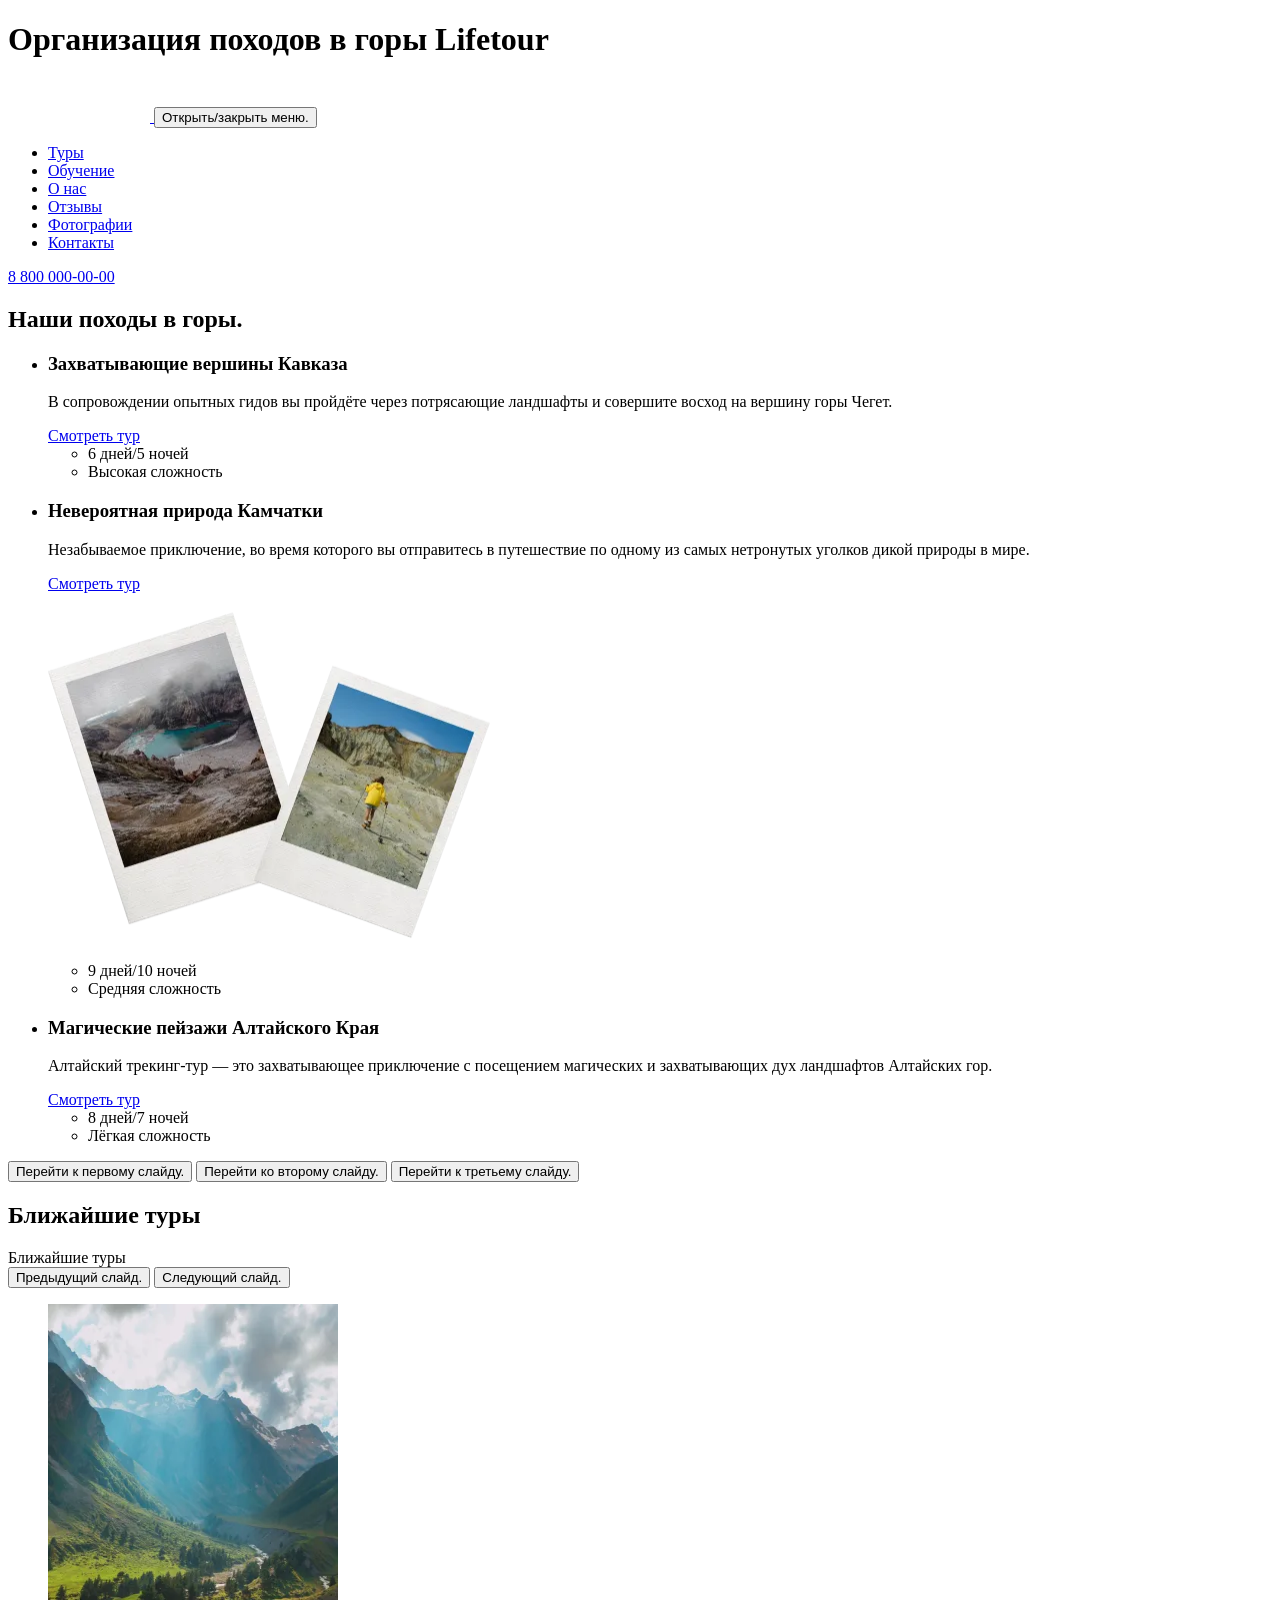
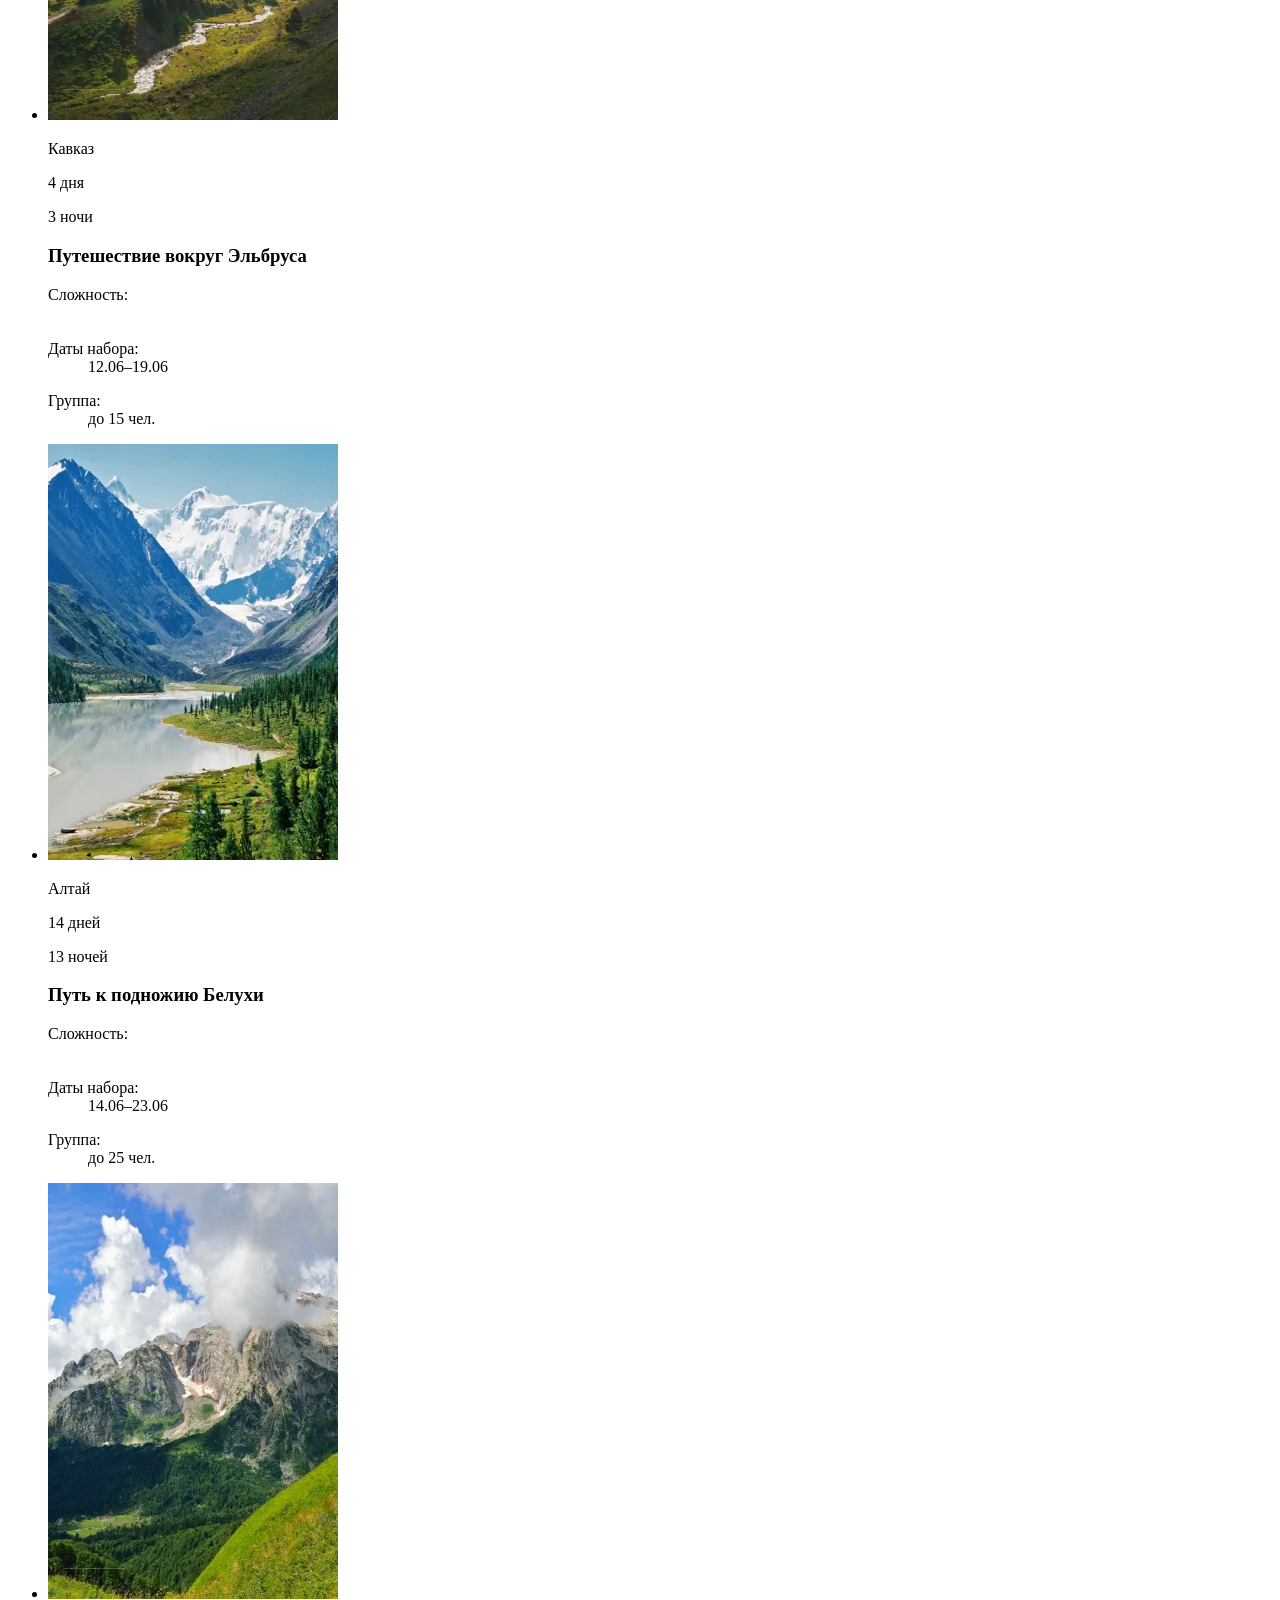
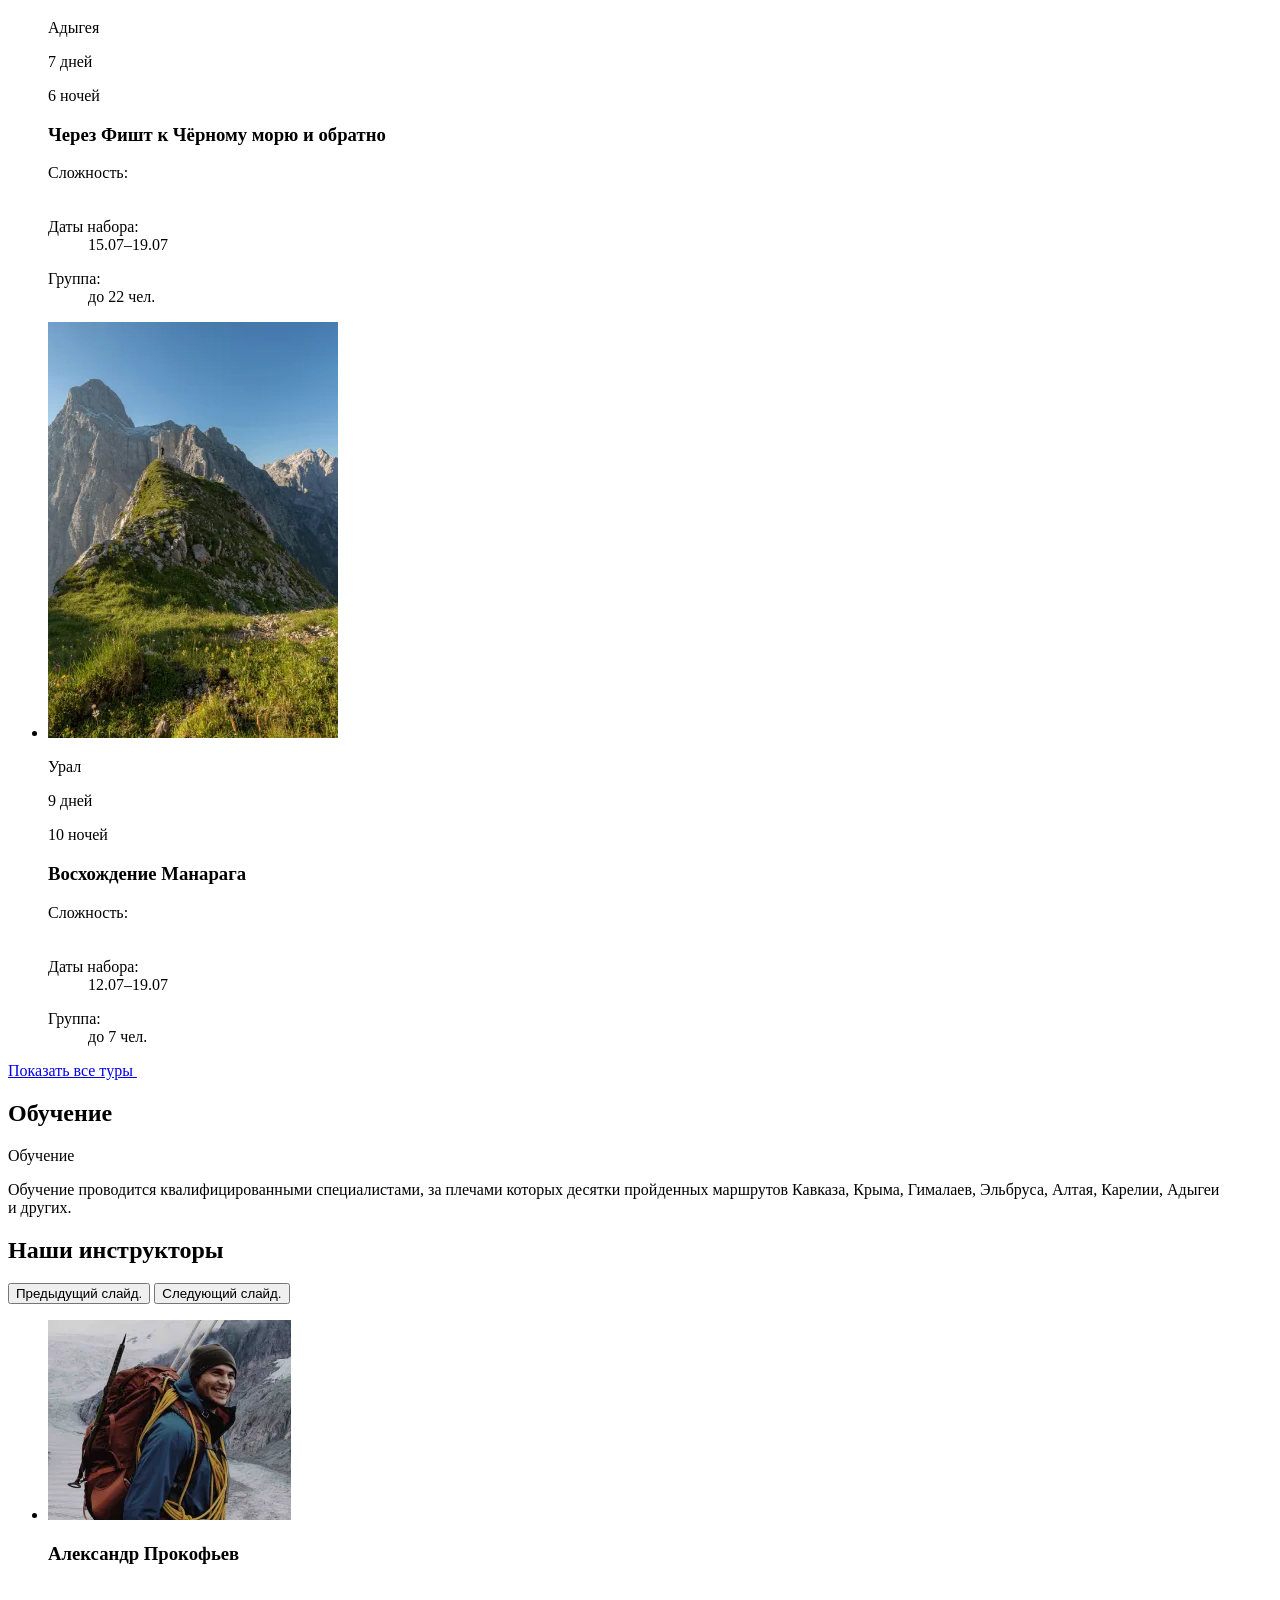
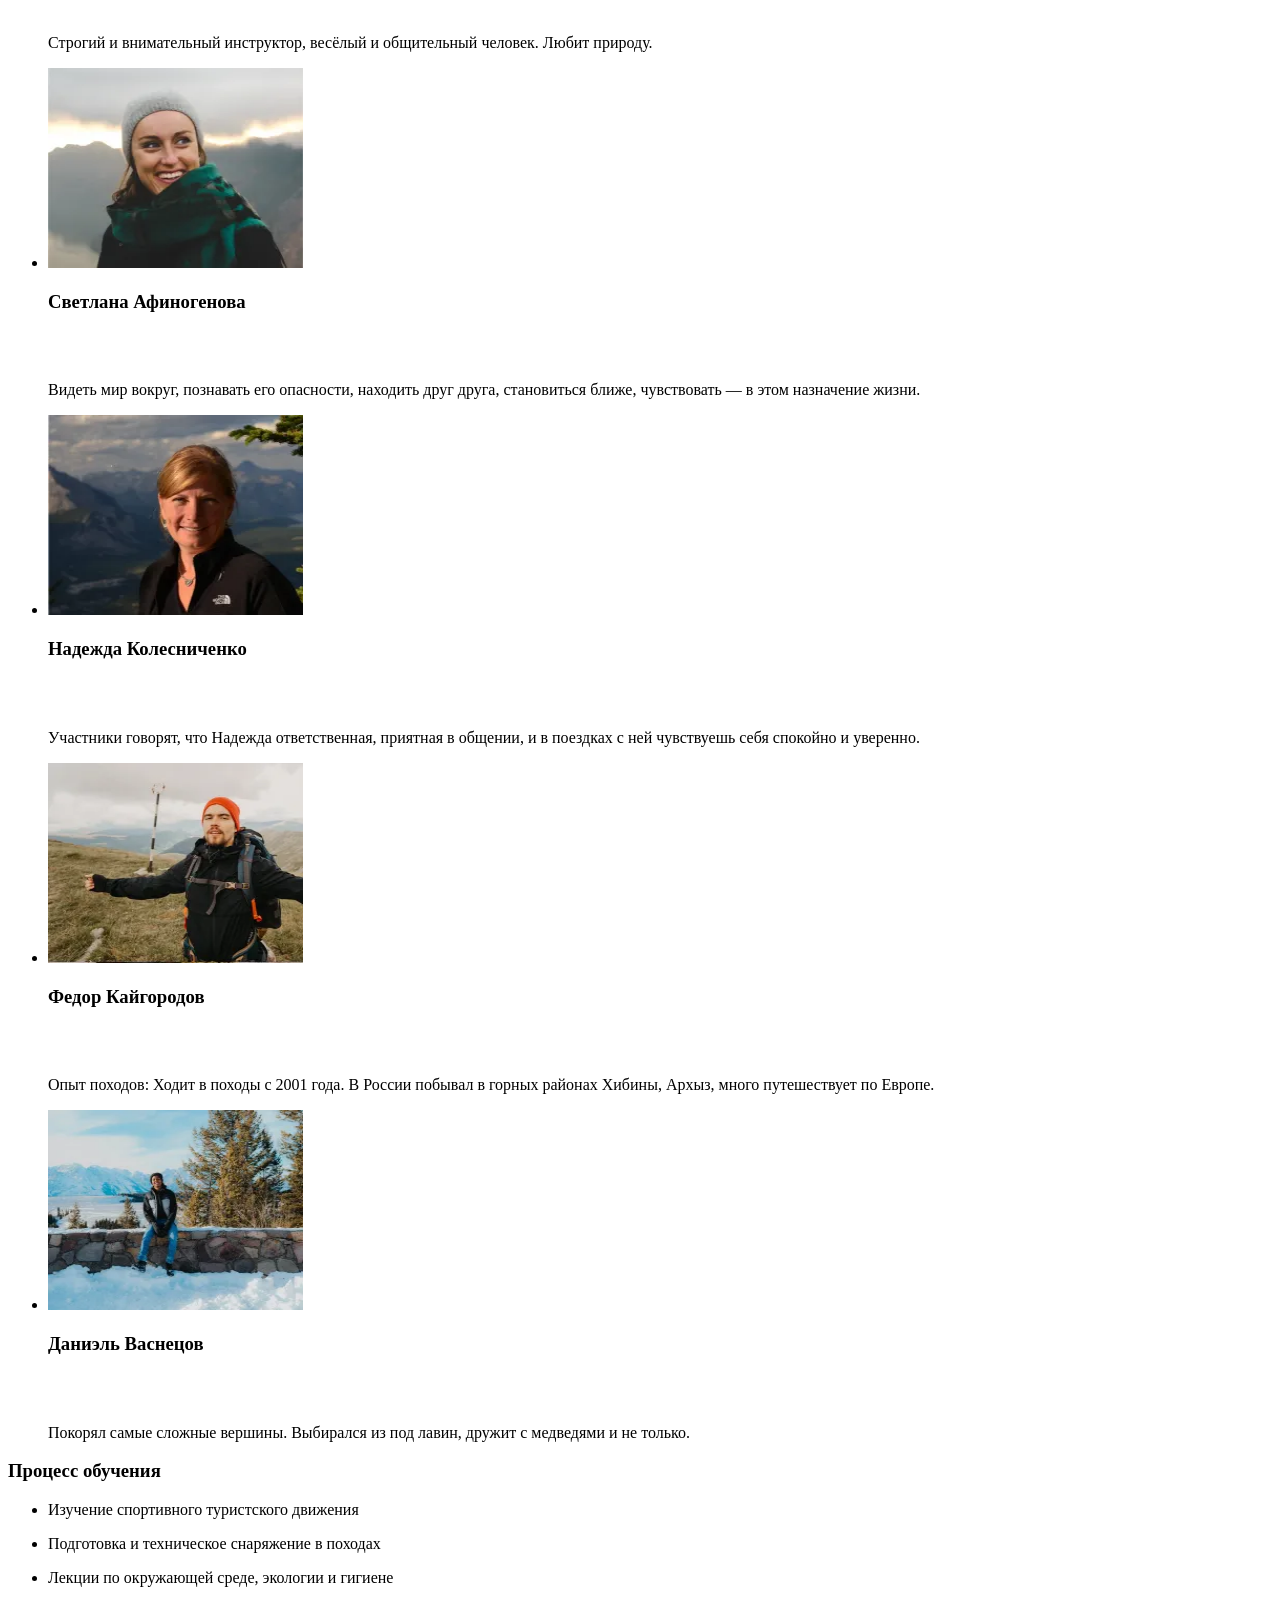
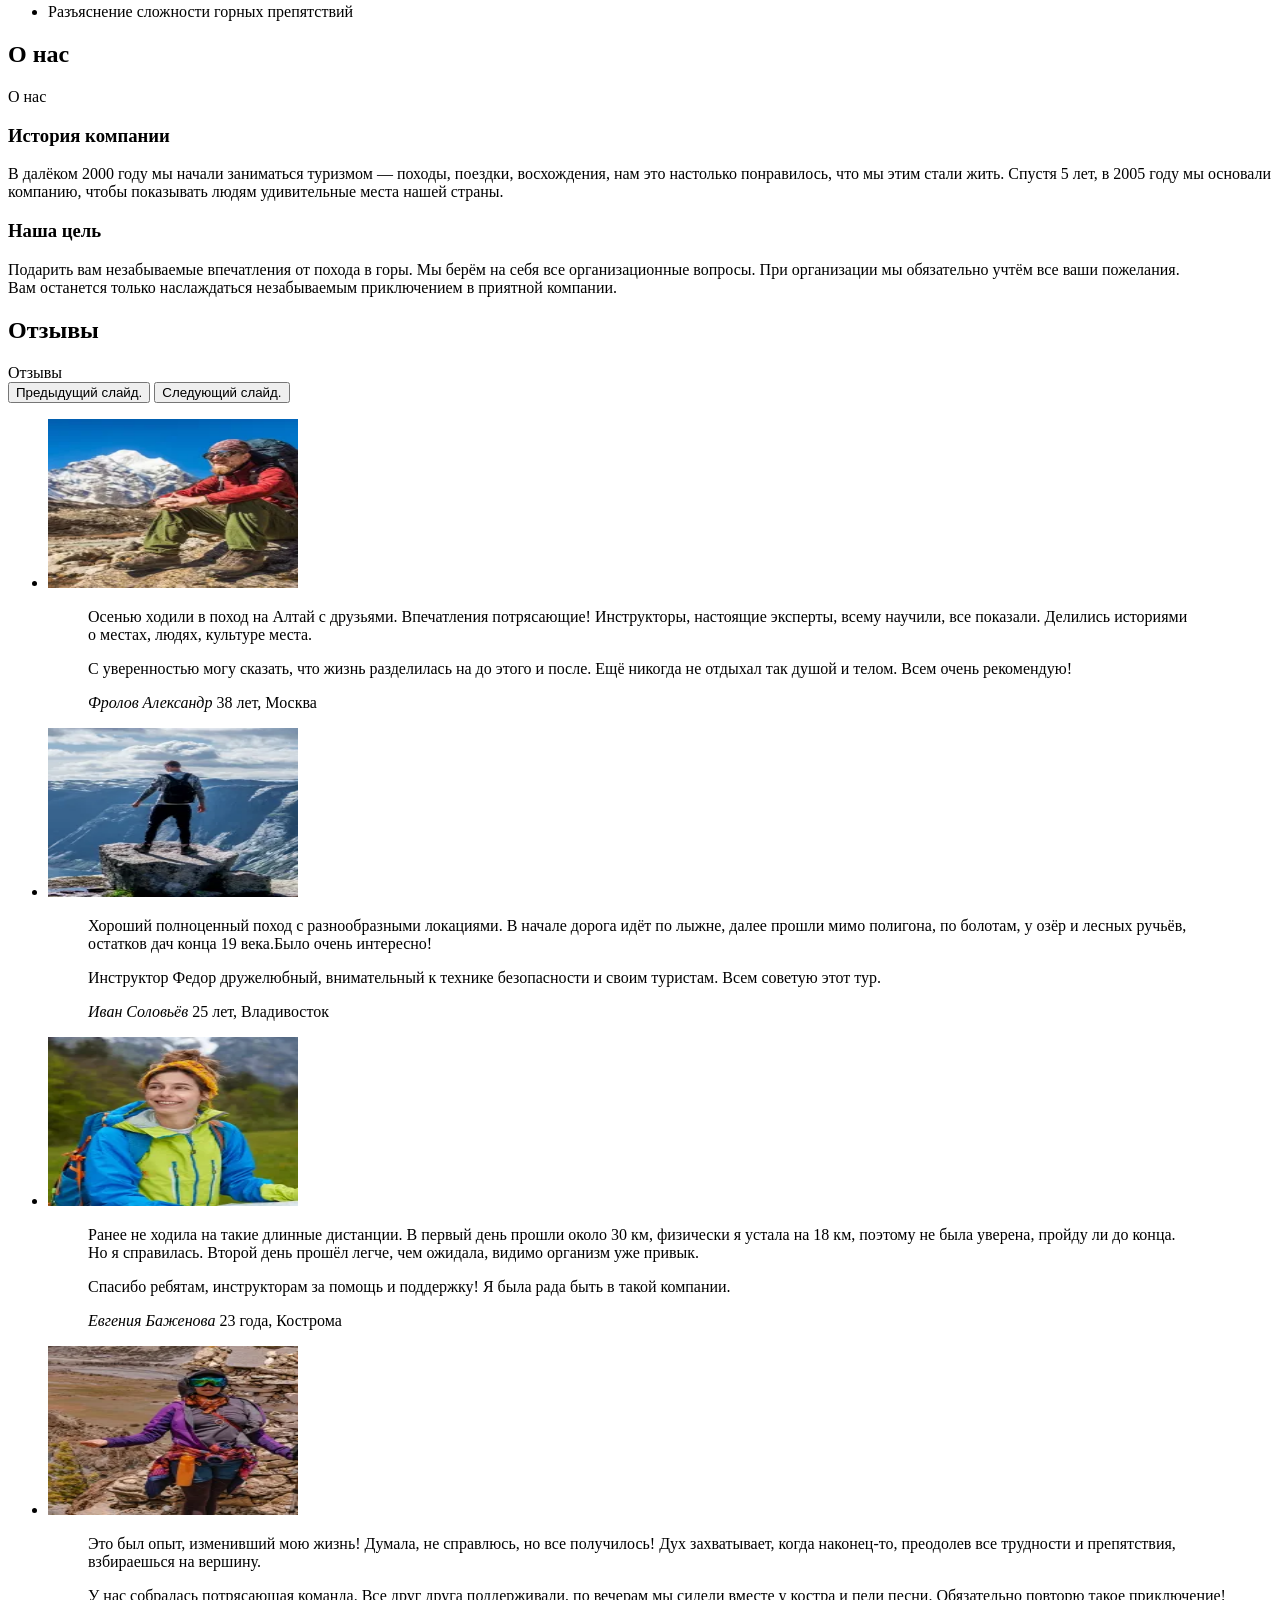
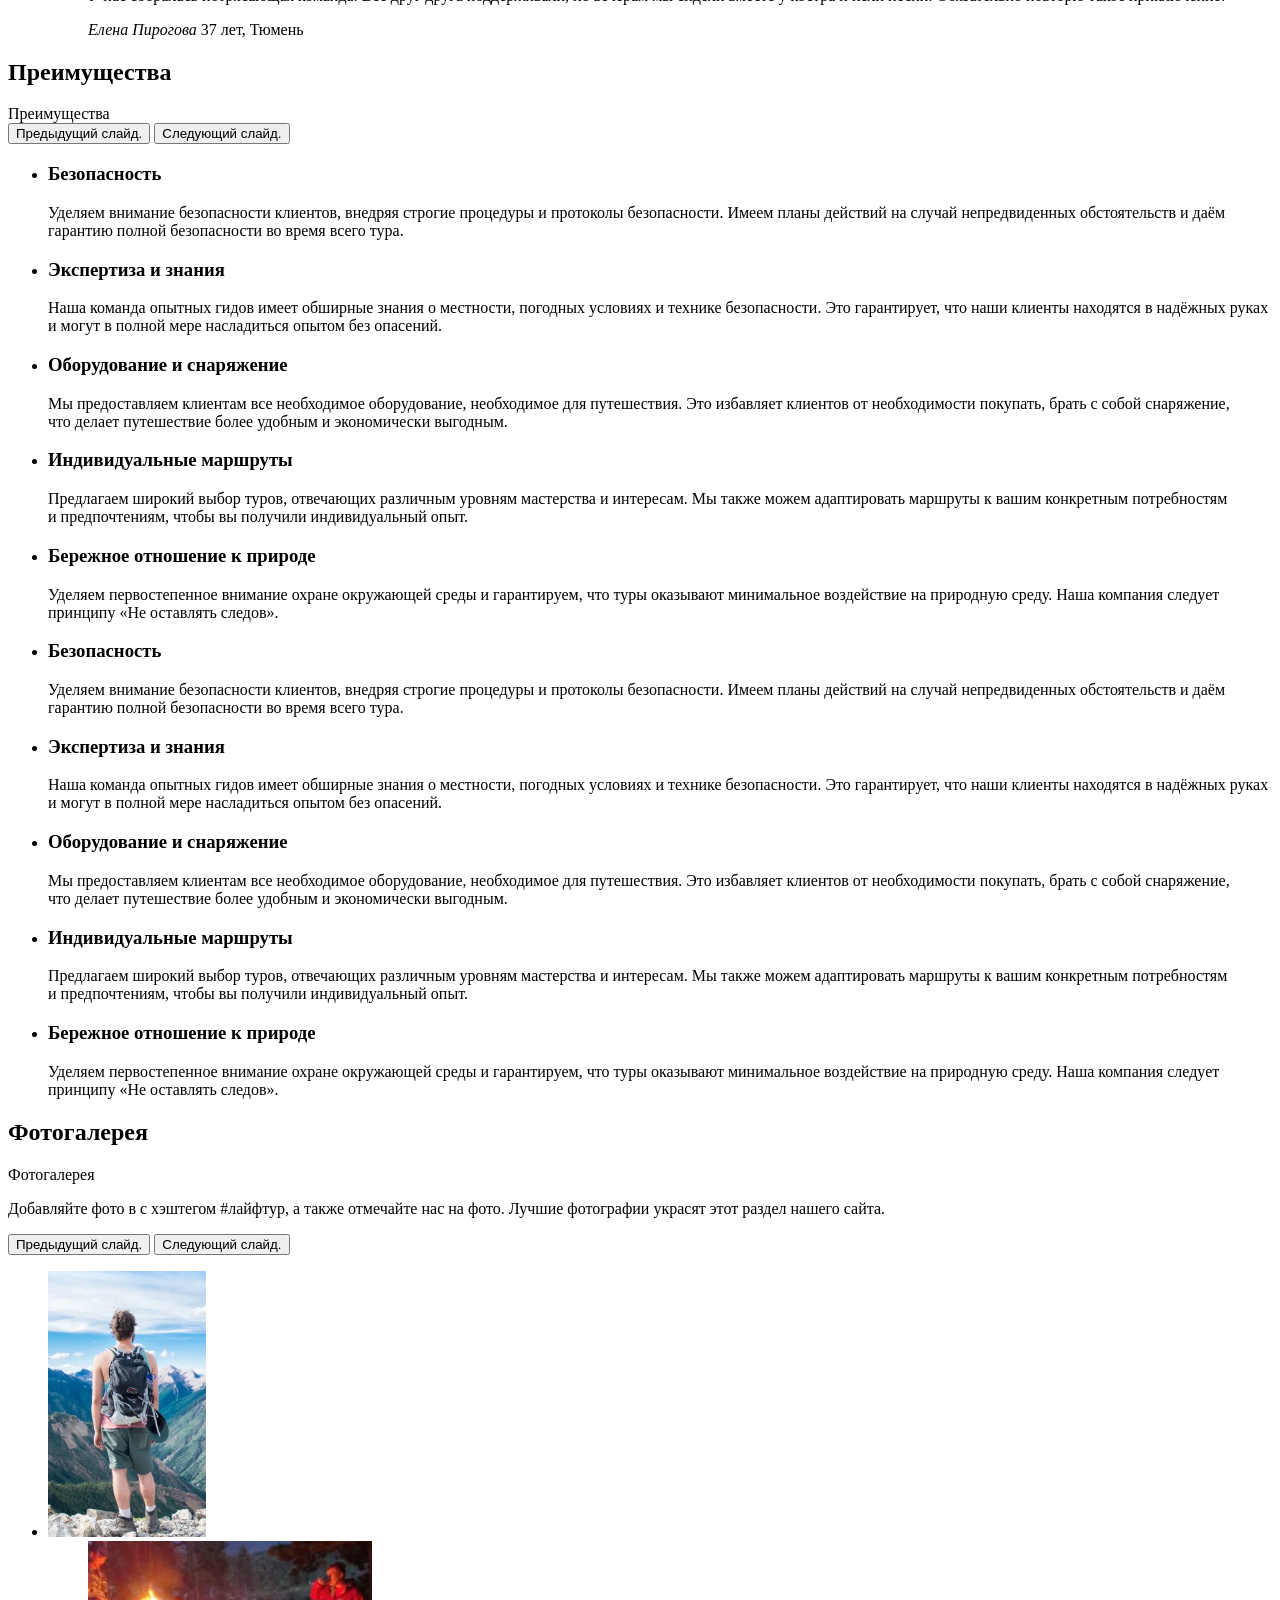
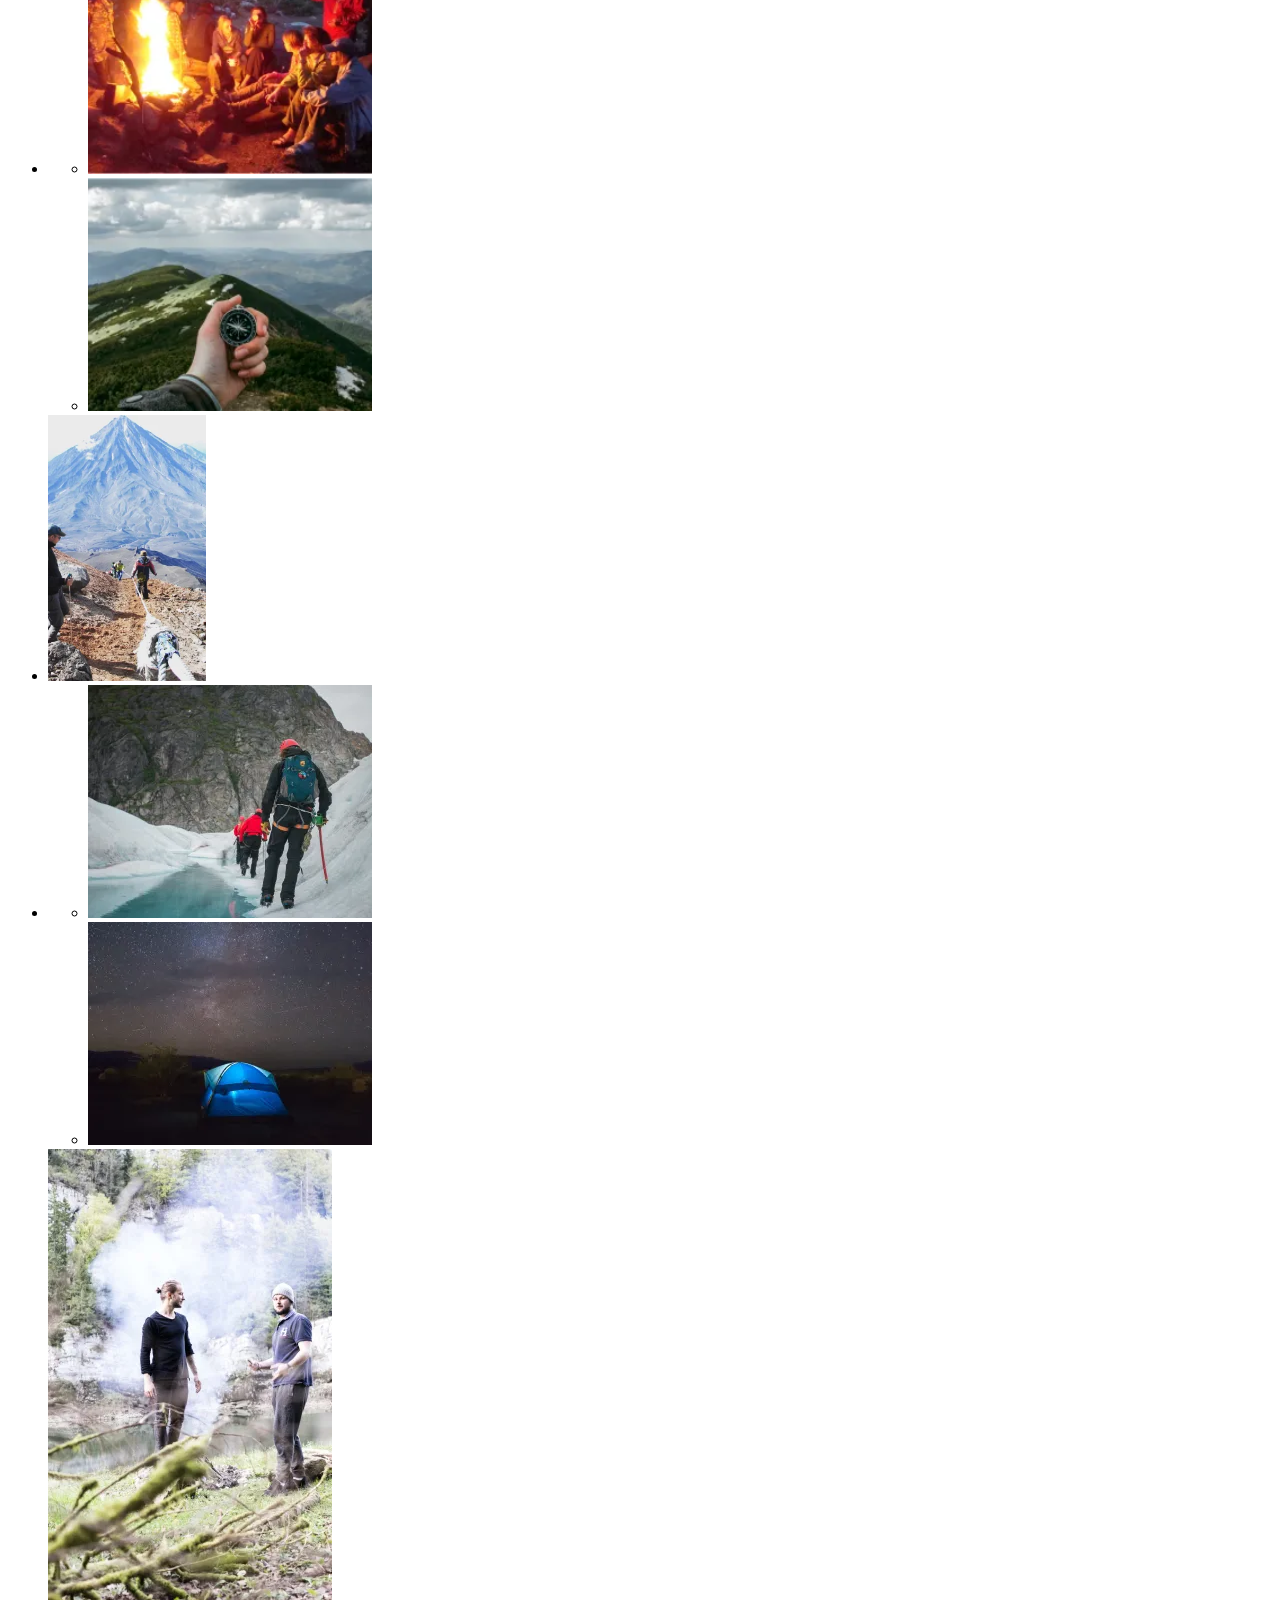
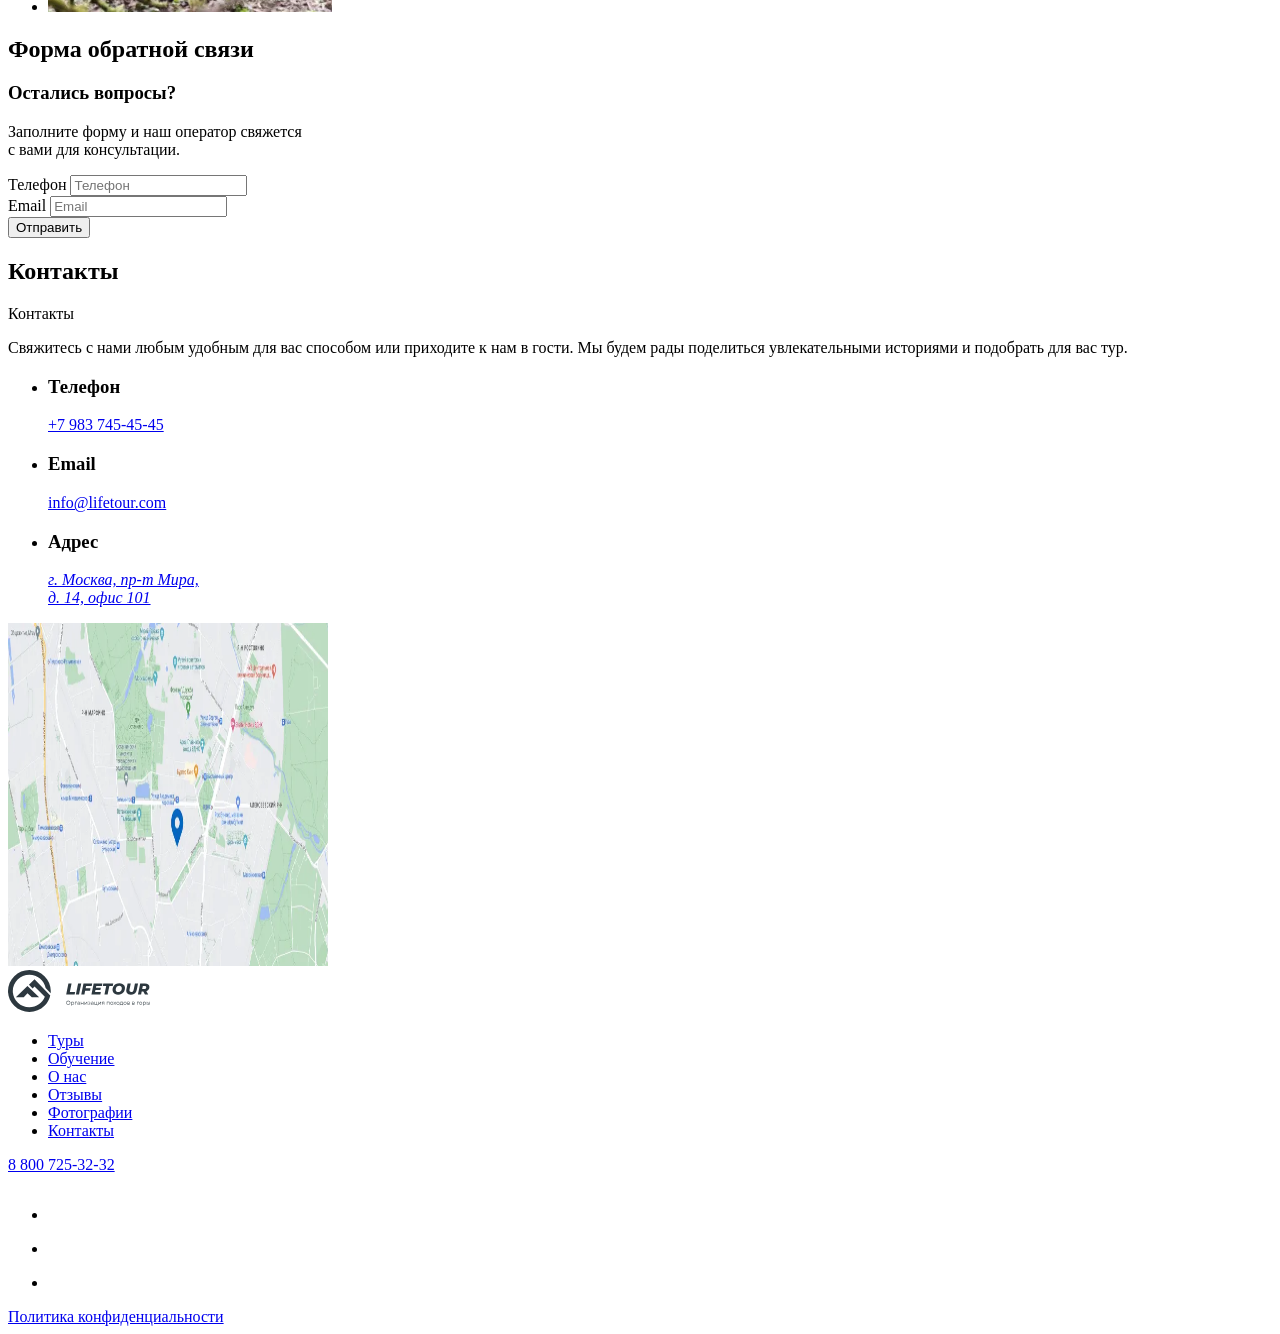
==== commit cbbd158b: "fix form block" ====
--- a/source/index.html
+++ b/source/index.html
@@ -950,10 +950,14 @@
           <h3>Остались вопросы?</h3>
           <p>Заполните форму и наш оператор свяжется <br>с вами для консультации.</p>
           <form class="form__form" action="https://echo.htmlacademy.ru/" method="post">
-            <label class="form__label" for="phone">Телефон</label>
-            <input class="form__input form__input-phone" type="tel" id="phone" name="phone" placeholder="Телефон" required>
-            <label class="form__label" for="email">Email</label>
-            <input class="form__input form__input-email" type="email" id="email" name="email" placeholder="Email" required>
+            <div class="form__item">
+              <label class="form__label form__label-phone" for="phone">Телефон</label>
+              <input class="form__input form__input-phone" type="tel" id="phone" name="phone" placeholder="Телефон" required>
+            </div>
+            <div class="form__item">
+              <label class="form__label  form__label-email" for="email">Email</label>
+              <input class="form__input form__input-email" type="email" id="email" name="email" placeholder="Email" required>
+            </div>
             <button class="form__button button" type="submit">Отправить</button>
           </form>
         </div>
@@ -990,7 +994,11 @@
 
             <li class="contacts__item contacts__item--address">
               <h3 class="contacts__item-title">Адрес</h3>
-              <address class="contacts__item-description">г. Москва, пр-т Мира,<br> д. 14, офис 101</address>
+              <address class="contacts__item-description">
+                <a class="contacts__item-adress link-reset" href="https://maps.app.goo.gl/SiNuzJXLt2iFzGAn8">
+                  г. Москва, пр-т Мира, <br>д. 14, офис 101
+                </a>
+              </address>
             </li>
 
           </ul>
